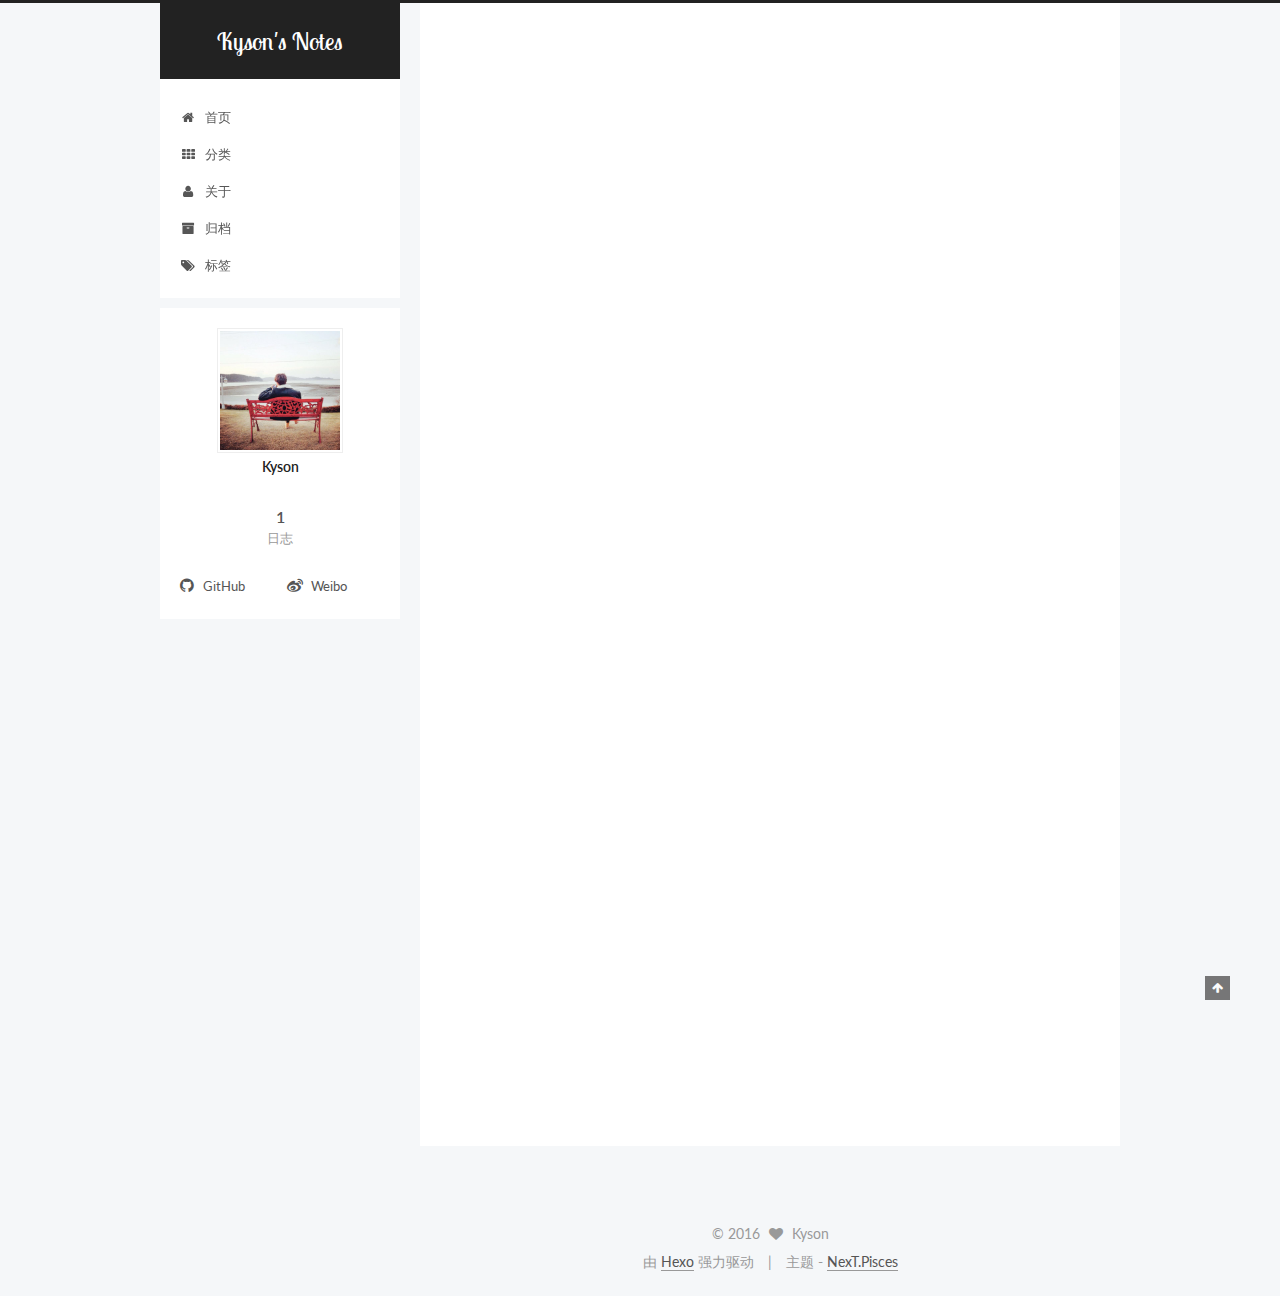
==== index.html @ 15a0c5ab "Site updated: 2016-11-05 19:46:50" ====
<!doctype html>



  


<html class="theme-next pisces use-motion">
<head>
  <meta charset="UTF-8"/>
<meta http-equiv="X-UA-Compatible" content="IE=edge,chrome=1" />
<meta name="viewport" content="width=device-width, initial-scale=1, maximum-scale=1"/>



<meta http-equiv="Cache-Control" content="no-transform" />
<meta http-equiv="Cache-Control" content="no-siteapp" />












  
  
  <link href="/lib/fancybox/source/jquery.fancybox.css?v=2.1.5" rel="stylesheet" type="text/css" />




  
  
  
  

  
    
    
  

  

  

  
    
      
    

    
  

  
    
      
    

    
  

  
    
    
    <link href="//fonts.googleapis.com/css?family=Lato:300,300italic,400,400italic,700,700italic|Lobster Two:300,300italic,400,400italic,700,700italic|PT Mono:300,300italic,400,400italic,700,700italic&subset=latin,latin-ext" rel="stylesheet" type="text/css">
  






<link href="/lib/font-awesome/css/font-awesome.min.css?v=4.4.0" rel="stylesheet" type="text/css" />

<link href="/css/main.css?v=5.0.2" rel="stylesheet" type="text/css" />


  <meta name="keywords" content="Hexo, NexT" />








  <link rel="shortcut icon" type="image/x-icon" href="/favicon.ico?v=5.0.2" />






<meta property="og:type" content="website">
<meta property="og:title" content="Kyson's Notes">
<meta property="og:url" content="http://yoursite.com/index.html">
<meta property="og:site_name" content="Kyson's Notes">
<meta name="twitter:card" content="summary">
<meta name="twitter:title" content="Kyson's Notes">



<script type="text/javascript" id="hexo.configuration">
  var NexT = window.NexT || {};
  var CONFIG = {
    scheme: 'Pisces',
    sidebar: {"position":"left","display":"post"},
    fancybox: true,
    motion: true,
    duoshuo: {
      userId: '0',
      author: '博主'
    }
  };
</script>




  <link rel="canonical" href="http://yoursite.com/"/>


  <title> Kyson's Notes </title>
</head>

<body itemscope itemtype="//schema.org/WebPage" lang="zh-Hans">

  










  
  
    
  

  <div class="container one-collumn sidebar-position-left 
   page-home 
 ">
    <div class="headband"></div>

    <header id="header" class="header" itemscope itemtype="//schema.org/WPHeader">
      <div class="header-inner"><div class="site-meta ">
  

  <div class="custom-logo-site-title">
    <a href="/"  class="brand" rel="start">
      <span class="logo-line-before"><i></i></span>
      <span class="site-title">Kyson's Notes</span>
      <span class="logo-line-after"><i></i></span>
    </a>
  </div>
  <p class="site-subtitle"></p>
</div>

<div class="site-nav-toggle">
  <button>
    <span class="btn-bar"></span>
    <span class="btn-bar"></span>
    <span class="btn-bar"></span>
  </button>
</div>

<nav class="site-nav">
  

  
    <ul id="menu" class="menu">
      
        
        <li class="menu-item menu-item-home">
          <a href="/" rel="section">
            
              <i class="menu-item-icon fa fa-fw fa-home"></i> <br />
            
            首页
          </a>
        </li>
      
        
        <li class="menu-item menu-item-categories">
          <a href="/categories" rel="section">
            
              <i class="menu-item-icon fa fa-fw fa-th"></i> <br />
            
            分类
          </a>
        </li>
      
        
        <li class="menu-item menu-item-about">
          <a href="http://aboutkwj.tk/" rel="section">
            
              <i class="menu-item-icon fa fa-fw fa-user"></i> <br />
            
            关于
          </a>
        </li>
      
        
        <li class="menu-item menu-item-archives">
          <a href="/archives" rel="section">
            
              <i class="menu-item-icon fa fa-fw fa-archive"></i> <br />
            
            归档
          </a>
        </li>
      
        
        <li class="menu-item menu-item-tags">
          <a href="/tags" rel="section">
            
              <i class="menu-item-icon fa fa-fw fa-tags"></i> <br />
            
            标签
          </a>
        </li>
      

      
    </ul>
  

  
</nav>

 </div>
    </header>

    <main id="main" class="main">
      <div class="main-inner">
        <div class="content-wrap">
          <div id="content" class="content">
            
  <section id="posts" class="posts-expand">
    
      

  
  

  
  
  

  <article class="post post-type-normal " itemscope itemtype="//schema.org/Article">

    
      <header class="post-header">

        
        
          <h1 class="post-title" itemprop="name headline">
            
            
              
                
                <a class="post-title-link" href="/2016/11/04/hello-world/" itemprop="url">
                  Hello World
                </a>
              
            
          </h1>
        

        <div class="post-meta">
          <span class="post-time">
            <span class="post-meta-item-icon">
              <i class="fa fa-calendar-o"></i>
            </span>
            <span class="post-meta-item-text">发表于</span>
            <time itemprop="dateCreated" datetime="2016-11-04T23:10:39+08:00" content="2016-11-04">
              2016-11-04
            </time>
          </span>

          

          
            
          

          

          
          

          
        </div>
      </header>
    


    <div class="post-body" itemprop="articleBody">

      
      

      
        
          
            <p>Welcome to <a href="https://hexo.io/" target="_blank" rel="external">Hexo</a>! This is your very first post. Check <a href="https://hexo.io/docs/" target="_blank" rel="external">documentation</a> for more info. If you get any problems when using Hexo, you can find the answer in <a href="https://hexo.io/docs/troubleshooting.html" target="_blank" rel="external">troubleshooting</a> or you can ask me on <a href="https://github.com/hexojs/hexo/issues" target="_blank" rel="external">GitHub</a>.</p>
<h2 id="Quick-Start"><a href="#Quick-Start" class="headerlink" title="Quick Start"></a>Quick Start</h2><h3 id="Create-a-new-post"><a href="#Create-a-new-post" class="headerlink" title="Create a new post"></a>Create a new post</h3><figure class="highlight bash"><table><tr><td class="gutter"><pre><div class="line">1</div></pre></td><td class="code"><pre><div class="line">$ hexo new <span class="string">"My New Post"</span></div></pre></td></tr></table></figure>
<p>More info: <a href="https://hexo.io/docs/writing.html" target="_blank" rel="external">Writing</a></p>
<h3 id="Run-server"><a href="#Run-server" class="headerlink" title="Run server"></a>Run server</h3><figure class="highlight bash"><table><tr><td class="gutter"><pre><div class="line">1</div></pre></td><td class="code"><pre><div class="line">$ hexo server</div></pre></td></tr></table></figure>
<p>More info: <a href="https://hexo.io/docs/server.html" target="_blank" rel="external">Server</a></p>
<h3 id="Generate-static-files"><a href="#Generate-static-files" class="headerlink" title="Generate static files"></a>Generate static files</h3><figure class="highlight bash"><table><tr><td class="gutter"><pre><div class="line">1</div></pre></td><td class="code"><pre><div class="line">$ hexo generate</div></pre></td></tr></table></figure>
<p>More info: <a href="https://hexo.io/docs/generating.html" target="_blank" rel="external">Generating</a></p>
<h3 id="Deploy-to-remote-sites"><a href="#Deploy-to-remote-sites" class="headerlink" title="Deploy to remote sites"></a>Deploy to remote sites</h3><figure class="highlight bash"><table><tr><td class="gutter"><pre><div class="line">1</div></pre></td><td class="code"><pre><div class="line">$ hexo deploy</div></pre></td></tr></table></figure>
<p>More info: <a href="https://hexo.io/docs/deployment.html" target="_blank" rel="external">Deployment</a></p>

          
        
      
    </div>

    <div>
      
    </div>

    <div>
      
    </div>

    <footer class="post-footer">
      

      

      
      
        <div class="post-eof"></div>
      
    </footer>
  </article>


    
  </section>

  


          </div>
          


          

        </div>
        
          
  
  <div class="sidebar-toggle">
    <div class="sidebar-toggle-line-wrap">
      <span class="sidebar-toggle-line sidebar-toggle-line-first"></span>
      <span class="sidebar-toggle-line sidebar-toggle-line-middle"></span>
      <span class="sidebar-toggle-line sidebar-toggle-line-last"></span>
    </div>
  </div>

  <aside id="sidebar" class="sidebar">
    <div class="sidebar-inner">

      

      

      <section class="site-overview sidebar-panel  sidebar-panel-active ">
        <div class="site-author motion-element" itemprop="author" itemscope itemtype="//schema.org/Person">
          <img class="site-author-image" itemprop="image"
               src="/images/avatar.png"
               alt="Kyson" />
          <p class="site-author-name" itemprop="name">Kyson</p>
          <p class="site-description motion-element" itemprop="description"></p>
        </div>
        <nav class="site-state motion-element">
          <div class="site-state-item site-state-posts">
            <a href="/archives">
              <span class="site-state-item-count">1</span>
              <span class="site-state-item-name">日志</span>
            </a>
          </div>

          

          

        </nav>

        

        <div class="links-of-author motion-element">
          
            
              <span class="links-of-author-item">
                <a href="https://github.com/kwj1399" target="_blank" title="GitHub">
                  
                    <i class="fa fa-fw fa-github"></i>
                  
                  GitHub
                </a>
              </span>
            
              <span class="links-of-author-item">
                <a href="http://weibo.com/112371314/" target="_blank" title="Weibo">
                  
                    <i class="fa fa-fw fa-weibo"></i>
                  
                  Weibo
                </a>
              </span>
            
          
        </div>

        
        

        
        

      </section>

      

    </div>
  </aside>


        
      </div>
    </main>

    <footer id="footer" class="footer">
      <div class="footer-inner">
        <div class="copyright" >
  
  &copy; 
  <span itemprop="copyrightYear">2016</span>
  <span class="with-love">
    <i class="fa fa-heart"></i>
  </span>
  <span class="author" itemprop="copyrightHolder">Kyson</span>
</div>

<div class="powered-by">
  由 <a class="theme-link" href="https://hexo.io">Hexo</a> 强力驱动
</div>

<div class="theme-info">
  主题 -
  <a class="theme-link" href="https://github.com/iissnan/hexo-theme-next">
    NexT.Pisces
  </a>
</div>

        

        
      </div>
    </footer>

    <div class="back-to-top">
      <i class="fa fa-arrow-up"></i>
    </div>
  </div>

  

<script type="text/javascript">
  if (Object.prototype.toString.call(window.Promise) !== '[object Function]') {
    window.Promise = null;
  }
</script>









  



  
  <script type="text/javascript" src="/lib/jquery/index.js?v=2.1.3"></script>

  
  <script type="text/javascript" src="/lib/fastclick/lib/fastclick.min.js?v=1.0.6"></script>

  
  <script type="text/javascript" src="/lib/jquery_lazyload/jquery.lazyload.js?v=1.9.7"></script>

  
  <script type="text/javascript" src="/lib/velocity/velocity.min.js?v=1.2.1"></script>

  
  <script type="text/javascript" src="/lib/velocity/velocity.ui.min.js?v=1.2.1"></script>

  
  <script type="text/javascript" src="/lib/fancybox/source/jquery.fancybox.pack.js?v=2.1.5"></script>


  


  <script type="text/javascript" src="/js/src/utils.js?v=5.0.2"></script>

  <script type="text/javascript" src="/js/src/motion.js?v=5.0.2"></script>



  
  


  <script type="text/javascript" src="/js/src/affix.js?v=5.0.2"></script>

  <script type="text/javascript" src="/js/src/schemes/pisces.js?v=5.0.2"></script>



  

  


  <script type="text/javascript" src="/js/src/bootstrap.js?v=5.0.2"></script>



  



  




  
  

  

  

  

  


</body>
</html>
---- css/main.css ----
/* normalize.css v3.0.2 | MIT License | git.io/normalize */
html {
  font-family: sans-serif; /* 1 */
  -ms-text-size-adjust: 100%; /* 2 */
  -webkit-text-size-adjust: 100%; /* 2 */
}
body {
  margin: 0;
}
article,
aside,
details,
figcaption,
figure,
footer,
header,
hgroup,
main,
menu,
nav,
section,
summary {
  display: block;
}
audio,
canvas,
progress,
video {
  display: inline-block; /* 1 */
  vertical-align: baseline; /* 2 */
}
audio:not([controls]) {
  display: none;
  height: 0;
}
[hidden],
template {
  display: none;
}
a {
  background-color: transparent;
}
a:active,
a:hover {
  outline: 0;
}
abbr[title] {
  border-bottom: 1px dotted;
}
b,
strong {
  font-weight: bold;
}
dfn {
  font-style: italic;
}
h1 {
  font-size: 2em;
  margin: 0.67em 0;
}
mark {
  background: #ff0;
  color: #000;
}
small {
  font-size: 80%;
}
sub,
sup {
  font-size: 75%;
  line-height: 0;
  position: relative;
  vertical-align: baseline;
}
sup {
  top: -0.5em;
}
sub {
  bottom: -0.25em;
}
img {
  border: 0;
}
svg:not(:root) {
  overflow: hidden;
}
figure {
  margin: 1em 40px;
}
hr {
  -moz-box-sizing: content-box;
  box-sizing: content-box;
  height: 0;
}
pre {
  overflow: auto;
}
code,
kbd,
pre,
samp {
  font-family: monospace, monospace;
  font-size: 1em;
}
button,
input,
optgroup,
select,
textarea {
  color: inherit; /* 1 */
  font: inherit; /* 2 */
  margin: 0; /* 3 */
}
button {
  overflow: visible;
}
button,
select {
  text-transform: none;
}
button,
html input[type="button"],
input[type="reset"],
input[type="submit"] {
  -webkit-appearance: button; /* 2 */
  cursor: pointer; /* 3 */
}
button[disabled],
html input[disabled] {
  cursor: default;
}
button::-moz-focus-inner,
input::-moz-focus-inner {
  border: 0;
  padding: 0;
}
input {
  line-height: normal;
}
input[type="checkbox"],
input[type="radio"] {
  box-sizing: border-box; /* 1 */
  padding: 0; /* 2 */
}
input[type="number"]::-webkit-inner-spin-button,
input[type="number"]::-webkit-outer-spin-button {
  height: auto;
}
input[type="search"] {
  -webkit-appearance: textfield; /* 1 */
  -moz-box-sizing: content-box;
  -webkit-box-sizing: content-box; /* 2 */
  box-sizing: content-box;
}
input[type="search"]::-webkit-search-cancel-button,
input[type="search"]::-webkit-search-decoration {
  -webkit-appearance: none;
}
fieldset {
  border: 1px solid #c0c0c0;
  margin: 0 2px;
  padding: 0.35em 0.625em 0.75em;
}
legend {
  border: 0; /* 1 */
  padding: 0; /* 2 */
}
textarea {
  overflow: auto;
}
optgroup {
  font-weight: bold;
}
table {
  border-collapse: collapse;
  border-spacing: 0;
}
td,
th {
  padding: 0;
}
::selection {
  background: #262a30;
  color: #fff;
}
body {
  position: relative;
  font-family: 'Lato', "PingFang SC", "Microsoft YaHei", sans-serif;
  font-size: 14px;
  line-height: 2;
  color: #555;
  background: #fff;
}
@media (max-width: 767px) {
  body {
    padding-right: 0 !important;
  }
}
@media (min-width: 768px) and (max-width: 991px) {
  body {
    padding-right: 0 !important;
  }
}
@media (min-width: 1600px) {
  body {
    font-size: 16px;
  }
}
h1,
h2,
h3,
h4,
h5,
h6 {
  margin: 0;
  padding: 0;
  font-weight: bold;
  line-height: 1.5;
  font-family: 'Lato', "PingFang SC", "Microsoft YaHei", sans-serif;
}
h2,
h3,
h4,
h5,
h6 {
  margin: 20px 0 15px;
}
h1 {
  font-size: 22px;
}
@media (max-width: 767px) {
  h1 {
    font-size: 18px;
  }
}
h2 {
  font-size: 20px;
}
@media (max-width: 767px) {
  h2 {
    font-size: 16px;
  }
}
h3 {
  font-size: 18px;
}
@media (max-width: 767px) {
  h3 {
    font-size: 14px;
  }
}
h4 {
  font-size: 16px;
}
@media (max-width: 767px) {
  h4 {
    font-size: 12px;
  }
}
h5 {
  font-size: 14px;
}
@media (max-width: 767px) {
  h5 {
    font-size: 10px;
  }
}
h6 {
  font-size: 12px;
}
@media (max-width: 767px) {
  h6 {
    font-size: 8px;
  }
}
p {
  margin: 0 0 25px 0;
}
a {
  color: #555;
  text-decoration: none;
  border-bottom: 1px solid #999;
  word-wrap: break-word;
}
a:hover {
  color: #222;
  border-bottom-color: #222;
}
ul {
  list-style: none;
}
blockquote {
  margin: 0;
  padding: 0;
}
img {
  display: block;
  margin: auto;
  max-width: 100%;
  height: auto;
}
hr {
  margin: 40px 0;
  height: 3px;
  border: none;
  background-color: #ddd;
  background-image: repeating-linear-gradient(-45deg, #fff, #fff 4px, transparent 4px, transparent 8px);
}
blockquote {
  padding: 0 15px;
  color: #666;
  border-left: 4px solid #ddd;
}
blockquote cite::before {
  content: "-";
  padding: 0 5px;
}
dt {
  font-weight: 700;
}
dd {
  margin: 0;
  padding: 0;
}
.text-left {
  text-align: left;
}
.text-center {
  text-align: center;
}
.text-right {
  text-align: right;
}
.text-justify {
  text-align: justify;
}
.text-nowrap {
  white-space: nowrap;
}
.text-lowercase {
  text-transform: lowercase;
}
.text-uppercase {
  text-transform: uppercase;
}
.text-capitalize {
  text-transform: capitalize;
}
.center-block {
  display: block;
  margin-left: auto;
  margin-right: auto;
}
.clearfix:before,
.clearfix:after {
  content: " ";
  display: table;
}
.clearfix:after {
  clear: both;
}
.pullquote {
  width: 45%;
}
.pullquote.left {
  float: left;
  margin-left: 5px;
  margin-right: 10px;
}
.pullquote.right {
  float: right;
  margin-left: 10px;
  margin-right: 5px;
}
.affix.affix.affix {
  position: fixed;
}
.translation {
  margin-top: -20px;
  font-size: 14px;
  color: #999;
}
.scrollbar-measure {
  width: 100px;
  height: 100px;
  overflow: scroll;
  position: absolute;
  top: -9999px;
}
.use-motion .motion-element {
  opacity: 0;
}
#local-search-input {
  padding: 3px;
  border: none;
  text-indent: 14px;
  border-radius: 0;
  width: 140px;
  outline: none;
  border-bottom: 1px solid #999;
  background: inherit;
  opacity: 0.5;
}
#local-search-input:focus {
  opacity: 1;
}
.search-icon {
  position: absolute;
  top: 9px;
}
table {
  margin: 20px 0;
  width: 100%;
  border-collapse: collapse;
  border-spacing: 0;
  border: 1px solid #ddd;
  font-size: 14px;
  table-layout: fixed;
  word-wrap: break-all;
}
table>tbody>tr:nth-of-type(odd) {
  background-color: #f9f9f9;
}
table>tbody>tr:hover {
  background-color: #f5f5f5;
}
caption,
th,
td {
  padding: 8px;
  text-align: left;
  vertical-align: middle;
  font-weight: normal;
}
th,
td {
  border-bottom: 3px solid #ddd;
  border-right: 1px solid #eee;
}
th {
  padding-bottom: 10px;
  font-weight: 700;
}
td {
  border-bottom-width: 1px;
}
html,
body {
  height: 100%;
}
.container {
  position: relative;
  min-height: 100%;
}
.header-inner {
  margin: 0 auto;
  padding: 100px 0 70px;
  width: 700px;
}
@media (min-width: 1600px) {
  .container .header-inner {
    width: 900px;
  }
}
.main {
  padding-bottom: 150px;
}
.main-inner {
  margin: 0 auto;
  width: 700px;
}
@media (min-width: 1600px) {
  .container .main-inner {
    width: 900px;
  }
}
.footer {
  position: absolute;
  left: 0;
  bottom: 0;
  width: 100%;
  min-height: 50px;
}
.footer-inner {
  box-sizing: border-box;
  margin: 20px auto;
  width: 700px;
}
@media (min-width: 1600px) {
  .container .footer-inner {
    width: 900px;
  }
}
pre,
.highlight {
  overflow: auto;
  margin: 20px 0;
  padding: 15px;
  font-size: 13px;
  color: #c5c8c6;
  background: #1d1f21;
  line-height: 1.6;
}
pre,
code {
  font-family: 'PT Mono', consolas, Menlo, "PingFang SC", "Microsoft YaHei", monospace;
}
code {
  padding: 2px 4px;
  word-wrap: break-all;
  color: #c5c8c6;
  background: #1d1f21;
  border-radius: 3px;
  font-size: 13px;
}
pre code {
  padding: 0;
  color: #c5c8c6;
  background: none;
  text-shadow: none;
}
.highlight pre {
  border: none;
  margin: 0;
  padding: 1px;
}
.highlight table {
  margin: 0;
  width: auto;
  border: none;
}
.highlight td {
  border: none;
  padding: 0;
}
.highlight figcaption {
  font-size: 1em;
  color: #c5c8c6;
  line-height: 1em;
  margin-bottom: 1em;
}
.highlight figcaption:before,
.highlight figcaption:after {
  content: " ";
  display: table;
}
.highlight figcaption:after {
  clear: both;
}
.highlight figcaption a {
  float: right;
  color: #c5c8c6;
}
.highlight figcaption a:hover {
  border-bottom-color: #c5c8c6;
}
.highlight .gutter pre {
  color: #666;
  text-align: right;
  padding-right: 20px;
}
.highlight .line {
  height: 20px;
}
.gutter {
  -webkit-user-select: none;
  -moz-user-select: none;
  -ms-user-select: none;
  user-select: none;
}
.gist table {
  width: auto;
}
.gist table td {
  border: none;
}
pre .deletion {
  background: #008000;
}
pre .addition {
  background: #800000;
}
pre .meta {
  color: #b294bb;
}
pre .comment {
  color: #969896;
}
pre .variable,
pre .attribute,
pre .tag,
pre .regexp,
pre .ruby .constant,
pre .xml .tag .title,
pre .xml .pi,
pre .xml .doctype,
pre .html .doctype,
pre .css .id,
pre .css .class,
pre .css .pseudo {
  color: #c66;
}
pre .number,
pre .preprocessor,
pre .built_in,
pre .literal,
pre .params,
pre .constant,
pre .command {
  color: #de935f;
}
pre .ruby .class .title,
pre .css .rules .attribute,
pre .string,
pre .value,
pre .inheritance,
pre .header,
pre .ruby .symbol,
pre .xml .cdata,
pre .special,
pre .number,
pre .formula {
  color: #b5bd68;
}
pre .title,
pre .css .hexcolor {
  color: #8abeb7;
}
pre .function,
pre .python .decorator,
pre .python .title,
pre .ruby .function .title,
pre .ruby .title .keyword,
pre .perl .sub,
pre .javascript .title,
pre .coffeescript .title {
  color: #81a2be;
}
pre .keyword,
pre .javascript .function {
  color: #b294bb;
}
.full-image.full-image.full-image {
  border: none;
  max-width: 100%;
  width: auto;
  margin: 20px auto;
}
@media (min-width: 992px) {
  .full-image.full-image.full-image {
    max-width: none;
    width: 126%;
    margin: 0 -13%;
  }
}
.blockquote-center,
.page-home .post-type-quote blockquote,
.page-post-detail .post-type-quote blockquote {
  position: relative;
  margin: 40px 0;
  padding: 0;
  border-left: none;
  text-align: center;
}
.blockquote-center::before,
.page-home .post-type-quote blockquote::before,
.page-post-detail .post-type-quote blockquote::before,
.blockquote-center::after,
.page-home .post-type-quote blockquote::after,
.page-post-detail .post-type-quote blockquote::after {
  position: absolute;
  content: ' ';
  display: block;
  width: 100%;
  height: 24px;
  opacity: 0.2;
  background-repeat: no-repeat;
  background-position: 0 -6px;
  background-size: 22px 22px;
}
.blockquote-center::before,
.page-home .post-type-quote blockquote::before,
.page-post-detail .post-type-quote blockquote::before {
  top: -20px;
  background-image: url("../images/quote-l.svg");
  border-top: 1px solid #ccc;
}
.blockquote-center::after,
.page-home .post-type-quote blockquote::after,
.page-post-detail .post-type-quote blockquote::after {
  bottom: -20px;
  background-image: url("../images/quote-r.svg");
  border-bottom: 1px solid #ccc;
  background-position: 100% 8px;
}
.blockquote-center p,
.page-home .post-type-quote blockquote p,
.page-post-detail .post-type-quote blockquote p,
.blockquote-center div,
.page-home .post-type-quote blockquote div,
.page-post-detail .post-type-quote blockquote div {
  text-align: center;
}
.post .post-body .group-picture img {
  box-sizing: border-box;
  padding: 0 3px;
  border: none;
}
.post .group-picture-row {
  overflow: hidden;
  margin-top: 6px;
}
.post .group-picture-row:first-child {
  margin-top: 0;
}
.post .group-picture-column {
  float: left;
}
.page-post-detail .post-body .group-picture-column {
  float: none;
  margin-top: 10px;
  width: auto !important;
}
.page-post-detail .post-body .group-picture-column img {
  margin: 0 auto;
}
.page-archive .group-picture-container {
  overflow: hidden;
}
.page-archive .group-picture-row {
  float: left;
}
.page-archive .group-picture-row:first-child {
  margin-top: 6px;
}
.page-archive .group-picture-column {
  max-width: 150px;
  max-height: 150px;
}
.btn {
  display: inline-block;
  padding: 0 20px;
  font-size: 14px;
  color: #fff;
  background: #222;
  border: 2px solid #555;
  text-decoration: none;
  border-radius: 0;
  transition-property: background-color;
  transition-duration: 0.2s;
  transition-timing-function: ease-in-out;
  transition-delay: 0s;
}
.btn:hover,
.post-more-link .btn:hover {
  border-color: #222;
  color: #fff;
  background: #222;
}
.btn-bar {
  display: block;
  width: 22px;
  height: 2px;
  background: #555;
  border-radius: 1px;
}
.btn-bar+.btn-bar {
  margin-top: 4px;
}
.pagination {
  margin: 120px 0 40px;
  text-align: center;
  border-top: 1px solid #eee;
}
.page-number-basic,
.pagination .prev,
.pagination .next,
.pagination .page-number,
.pagination .space {
  display: inline-block;
  position: relative;
  top: -1px;
  margin: 0 10px;
  padding: 0 10px;
  line-height: 30px;
}
@media (max-width: 767px) {
  .page-number-basic,
  .pagination .prev,
  .pagination .next,
  .pagination .page-number,
  .pagination .space {
    margin: 0 5px;
  }
}
.pagination .prev,
.pagination .next,
.pagination .page-number {
  border-bottom: 0;
  border-top: 1px solid #eee;
  transition-property: border-color;
  transition-duration: 0.2s;
  transition-timing-function: ease-in-out;
  transition-delay: 0s;
}
.pagination .prev:hover,
.pagination .next:hover,
.pagination .page-number:hover {
  border-top-color: #222;
}
.pagination .space {
  padding: 0;
  margin: 0;
}
.pagination .prev {
  margin-left: 0;
}
.pagination .next {
  margin-right: 0;
}
.pagination .page-number.current {
  color: #fff;
  background: #ccc;
  border-top-color: #ccc;
}
@media (max-width: 767px) {
  .pagination {
    border-top: none;
  }
  .pagination .prev,
  .pagination .next,
  .pagination .page-number {
    margin-bottom: 10px;
    border-top: 0;
    border-bottom: 1px solid #eee;
  }
  .pagination .prev:hover,
  .pagination .next:hover,
  .pagination .page-number:hover {
    border-bottom-color: #222;
  }
}
.comments {
  margin: 60px 20px 0;
}
.tag-cloud {
  text-align: center;
}
.tag-cloud a {
  display: inline-block;
  margin: 10px;
}
.back-to-top {
  box-sizing: border-box;
  position: fixed;
  bottom: -100px;
  right: 50px;
  z-index: 1050;
  padding: 0 6px;
  width: 25px;
  background: #222;
  font-size: 12px;
  opacity: 0.6;
  color: #fff;
  cursor: pointer;
  text-align: center;
  -webkit-transform: translateZ(0);
  transition-property: bottom;
  transition-duration: 0.2s;
  transition-timing-function: ease-in-out;
  transition-delay: 0s;
}
@media (max-width: 767px) {
  .back-to-top {
    display: none;
  }
}
@media (min-width: 768px) and (max-width: 991px) {
  .back-to-top {
    display: none;
  }
}
.back-to-top.back-to-top-on {
  bottom: 40px;
}
.header {
  background: #fff;
}
.header-inner {
  position: relative;
}
.headband {
  height: 3px;
  background: #222;
}
.site-meta {
  margin: 0;
  text-align: center;
}
@media (max-width: 767px) {
  .site-meta {
    text-align: center;
  }
}
.brand {
  position: relative;
  display: inline-block;
  padding: 0 40px;
  color: #fff;
  background: #222;
  border-bottom: none;
}
.brand:hover {
  color: #fff;
}
.logo {
  display: inline-block;
  margin-right: 5px;
  line-height: 36px;
  vertical-align: top;
}
.site-title {
  display: inline-block;
  vertical-align: top;
  line-height: 36px;
  font-size: 24px;
  font-weight: normal;
  font-family: 'Lobster Two', 'Lato', "PingFang SC", "Microsoft YaHei", sans-serif;
}
.site-subtitle {
  margin-top: 10px;
  font-size: 13px;
  color: #ddd;
}
.use-motion .brand {
  opacity: 0;
}
.use-motion .logo,
.use-motion .site-title,
.use-motion .site-subtitle {
  opacity: 0;
  position: relative;
  top: -10px;
}
.site-nav-toggle {
  display: none;
  position: absolute;
  top: 10px;
  left: 10px;
}
@media (max-width: 767px) {
  .site-nav-toggle {
    display: block;
  }
}
.site-nav-toggle button {
  margin-top: 2px;
  padding: 9px 10px;
  background: transparent;
  border: none;
}
@media (max-width: 767px) {
  .site-nav {
    display: none;
    margin: 0 -10px;
    padding: 0 10px;
    clear: both;
    border-top: 1px solid #ddd;
  }
}
@media (min-width: 768px) and (max-width: 991px) {
  .site-nav {
    display: block !important;
  }
}
@media (min-width: 992px) {
  .site-nav {
    display: block !important;
  }
}
.menu {
  margin-top: 20px;
  padding-left: 0;
  text-align: center;
}
.menu .menu-item {
  display: inline-block;
  margin: 0 10px;
}
@media screen and (max-width: 767px) {
  .menu .menu-item {
    margin-top: 10px;
  }
}
.menu .menu-item a {
  display: block;
  font-size: 13px;
  text-transform: capitalize;
  line-height: inherit;
  border-bottom: 1px solid transparent;
  transition-property: border-color;
  transition-duration: 0.2s;
  transition-timing-function: ease-in-out;
  transition-delay: 0s;
}
.menu .menu-item a:hover,
.menu-item-active a {
  border-bottom-color: #222;
}
.menu .menu-item .fa {
  margin-right: 5px;
}
.use-motion .menu-item {
  opacity: 0;
}
.post-body {
  font-family: 'Lato', "PingFang SC", "Microsoft YaHei", sans-serif;
}
@media (max-width: 767px) {
  .post-body {
    word-break: break-word;
  }
}
.post-body .fancybox img {
  display: block !important;
  margin: 0 auto;
  cursor: pointer;
  cursor: zoom-in;
  cursor: -webkit-zoom-in;
}
.post-body .image-caption,
.post-body .figure .caption {
  margin: 10px auto 15px;
  text-align: center;
  font-size: 14px;
  color: #999;
  font-weight: bold;
  line-height: 1;
}
.post-sticky-flag {
  display: inline-block;
  font-size: 16px;
  -ms-transform: rotate(30deg);
  -webkit-transform: rotate(30deg);
  -moz-transform: rotate(30deg);
  -ms-transform: rotate(30deg);
  -o-transform: rotate(30deg);
  transform: rotate(30deg);
}
.posts-expand {
  padding-top: 40px;
}
@media (max-width: 767px) {
  .posts-expand {
    margin: 0 20px;
  }
  .post-body pre,
  .post-body .highlight {
    padding: 10px;
  }
  .post-body pre .gutter pre,
  .post-body .highlight .gutter pre {
    padding-right: 10px;
  }
}
@media (min-width: 992px) {
  .posts-expand .post-body {
    text-align: justify;
  }
}
.posts-expand .post-body h2,
.posts-expand .post-body h3,
.posts-expand .post-body h4,
.posts-expand .post-body h5,
.posts-expand .post-body h6 {
  padding-top: 10px;
}
.posts-expand .post-body h2 .header-anchor,
.posts-expand .post-body h3 .header-anchor,
.posts-expand .post-body h4 .header-anchor,
.posts-expand .post-body h5 .header-anchor,
.posts-expand .post-body h6 .header-anchor {
  float: right;
  margin-left: 10px;
  color: #ccc;
  border-bottom-style: none;
  visibility: hidden;
}
.posts-expand .post-body h2 .header-anchor:hover,
.posts-expand .post-body h3 .header-anchor:hover,
.posts-expand .post-body h4 .header-anchor:hover,
.posts-expand .post-body h5 .header-anchor:hover,
.posts-expand .post-body h6 .header-anchor:hover {
  color: inherit;
}
.posts-expand .post-body h2:hover .header-anchor,
.posts-expand .post-body h3:hover .header-anchor,
.posts-expand .post-body h4:hover .header-anchor,
.posts-expand .post-body h5:hover .header-anchor,
.posts-expand .post-body h6:hover .header-anchor {
  visibility: visible;
}
.posts-expand .post-body ul li {
  list-style: circle;
}
.posts-expand .post-body img {
  box-sizing: border-box;
  margin: auto;
  padding: 3px;
  border: 1px solid #ddd;
}
.posts-expand .fancybox img {
  margin: 0 auto;
}
@media (max-width: 767px) {
  .posts-collapse {
    margin: 0 20px;
  }
  .posts-collapse .post-title,
  .posts-collapse .post-meta {
    display: block;
    width: auto;
    text-align: left;
  }
}
.posts-collapse {
  position: relative;
  z-index: 1010;
  margin-left: 55px;
}
.posts-collapse::after {
  content: " ";
  position: absolute;
  top: 20px;
  left: 0;
  margin-left: -2px;
  width: 4px;
  height: 100%;
  background: #f5f5f5;
  z-index: -1;
}
@media (max-width: 767px) {
  .posts-collapse {
    margin: 0 20px;
  }
}
.posts-collapse .collection-title {
  position: relative;
  margin: 60px 0;
}
.posts-collapse .collection-title h2 {
  margin-left: 20px;
}
.posts-collapse .collection-title small {
  color: #bbb;
}
.posts-collapse .collection-title::before {
  content: " ";
  position: absolute;
  left: 0;
  top: 50%;
  margin-left: -4px;
  margin-top: -4px;
  width: 8px;
  height: 8px;
  background: #bbb;
  border-radius: 50%;
}
.posts-collapse .post {
  margin: 30px 0;
}
.posts-collapse .post-header {
  position: relative;
  transition-duration: 0.2s;
  transition-timing-function: ease-in-out;
  transition-delay: 0s;
  transition-property: border;
  border-bottom: 1px dashed #ccc;
}
.posts-collapse .post-header::before {
  content: " ";
  position: absolute;
  left: 0;
  top: 12px;
  width: 6px;
  height: 6px;
  margin-left: -4px;
  background: #bbb;
  border-radius: 50%;
  border: 1px solid #fff;
  transition-duration: 0.2s;
  transition-timing-function: ease-in-out;
  transition-delay: 0s;
  transition-property: background;
}
.posts-collapse .post-header:hover {
  border-bottom-color: #666;
}
.posts-collapse .post-header:hover::before {
  background: #222;
}
.posts-collapse .post-meta {
  position: absolute;
  font-size: 12px;
  left: 20px;
  top: 5px;
}
.posts-collapse .post-comments-count {
  display: none;
}
.posts-collapse .post-title {
  margin-left: 60px;
  font-size: 16px;
  font-weight: normal;
  line-height: inherit;
}
.posts-collapse .post-title::after {
  margin-left: 3px;
  opacity: 0.6;
}
.posts-collapse .post-title a {
  color: #666;
  border-bottom: none;
}
.page-home .post-type-quote .post-header,
.page-post-detail .post-type-quote .post-header,
.page-home .post-type-quote .post-tags,
.page-post-detail .post-type-quote .post-tags {
  display: none;
}
.posts-expand .post-title {
  font-size: 26px;
  text-align: center;
  word-break: break-word;
  font-weight: 300;
}
@media (max-width: 767px) {
  .posts-expand .post-title {
    font-size: 22px;
  }
}
.posts-expand .post-title-link {
  display: inline-block;
  position: relative;
  color: #555;
  border-bottom: none;
  line-height: 1.2;
  vertical-align: top;
}
.posts-expand .post-title-link::before {
  content: "";
  position: absolute;
  width: 100%;
  height: 2px;
  bottom: 0;
  left: 0;
  background-color: #000;
  visibility: hidden;
  -webkit-transform: scaleX(0);
  -moz-transform: scaleX(0);
  -ms-transform: scaleX(0);
  -o-transform: scaleX(0);
  transform: scaleX(0);
  transition-duration: 0.2s;
  transition-timing-function: ease-in-out;
  transition-delay: 0s;
}
.posts-expand .post-title-link:hover::before {
  visibility: visible;
  -webkit-transform: scaleX(1);
  -moz-transform: scaleX(1);
  -ms-transform: scaleX(1);
  -o-transform: scaleX(1);
  transform: scaleX(1);
}
.posts-expand .post-title-link .fa {
  font-size: 16px;
}
.posts-expand .post-meta {
  margin: 3px 0 60px 0;
  color: #999;
  font-family: 'Lato', "PingFang SC", "Microsoft YaHei", sans-serif;
  font-size: 12px;
  text-align: center;
}
.posts-expand .post-meta .post-category-list {
  display: inline-block;
  margin: 0;
  padding: 3px;
}
.posts-expand .post-meta .post-category-list-link {
  color: #999;
}
.post-meta-item-icon {
  display: none;
  margin-right: 3px;
}
@media (min-width: 768px) and (max-width: 991px) {
  .post-meta-item-icon {
    display: inline-block;
  }
}
@media (max-width: 767px) {
  .post-meta-item-icon {
    display: inline-block;
  }
}
@media (min-width: 768px) and (max-width: 991px) {
  .post-meta-item-text {
    display: none;
  }
}
@media (max-width: 767px) {
  .post-meta-item-text {
    display: none;
  }
}
@media (max-width: 767px) {
  .posts-expand .post-comments-count {
    display: none;
  }
}
.post-more-link {
  margin-top: 50px;
}
.post-more-link .btn {
  color: #555;
  font-size: 14px;
  background: #fff;
  border-radius: 2px;
  line-height: 2;
}
.posts-expand .post-tags {
  margin-top: 40px;
  text-align: center;
}
.posts-expand .post-tags a {
  display: inline-block;
  margin-right: 10px;
  font-size: 13px;
}
.post-nav {
  overflow: hidden;
  margin-top: 60px;
  padding: 10px;
  white-space: nowrap;
  border-top: 1px solid #eee;
}
.post-nav-item {
  display: inline-block;
  width: 50%;
  white-space: normal;
}
.post-nav-item a {
  position: relative;
  display: inline-block;
  line-height: 25px;
  font-size: 14px;
  color: #555;
  border-bottom: none;
}
.post-nav-item a:hover {
  color: #222;
  border-bottom: none;
}
.post-nav-item a:active {
  top: 2px;
}
.post-nav-item a i {
  font-size: 12px;
}
.post-nav-prev {
  text-align: right;
}
.posts-expand .post-eof {
  display: block;
  margin: 80px auto 60px;
  width: 8%;
  height: 1px;
  background: #ccc;
  text-align: center;
}
.post:last-child .post-eof.post-eof.post-eof {
  display: none;
}
.post-gallery {
  display: table;
  table-layout: fixed;
  width: 100%;
  border-collapse: separate;
}
.post-gallery-row {
  display: table-row;
}
.post-gallery .post-gallery-img {
  display: table-cell;
  text-align: center;
  vertical-align: middle;
  border: none;
}
.post-gallery .post-gallery-img img {
  max-width: 100%;
  max-height: 100%;
  border: none;
}
.fancybox-close,
.fancybox-close:hover {
  border: none;
}
#rewardButton {
  cursor: pointer;
  border: 0;
  outline: 0;
  border-radius: 100%;
  padding: 0;
  margin: 0;
  letter-spacing: normal;
  text-transform: none;
  text-indent: 0px;
  text-shadow: none;
}
#rewardButton span {
  display: inline-block;
  width: 80px;
  height: 35px;
  border-radius: 5px;
  color: #fff;
  font-weight: 400;
  font-style: normal;
  font-variant: normal;
  font-stretch: normal;
  font-size: 18px;
  font-family: "Microsoft Yahei";
  background: #f44336;
}
#rewardButton span:hover {
  background: #f7877f;
}
#QR {
  padding-top: 20px;
}
#QR a {
  border: 0;
}
#QR img {
  width: 180px;
  max-width: 100%;
  display: inline-block;
  margin: 0.8em 2em 0 2em;
}
#wechat:hover p {
  animation: roll 0.1s infinite linear;
  -webkit-animation: roll 0.1s infinite linear;
  -moz-animation: roll 0.1s infinite linear;
}
#alipay:hover p {
  animation: roll 0.1s infinite linear;
  -webkit-animation: roll 0.1s infinite linear;
  -moz-animation: roll 0.1s infinite linear;
}
@-moz-keyframes roll {
  from {
    -webkit-transform: rotateZ(30deg);
    -moz-transform: rotateZ(30deg);
    -ms-transform: rotateZ(30deg);
    -o-transform: rotateZ(30deg);
    transform: rotateZ(30deg);
  }
  to {
    -webkit-transform: rotateZ(-30deg);
    -moz-transform: rotateZ(-30deg);
    -ms-transform: rotateZ(-30deg);
    -o-transform: rotateZ(-30deg);
    transform: rotateZ(-30deg);
  }
}
@-webkit-keyframes roll {
  from {
    -webkit-transform: rotateZ(30deg);
    -moz-transform: rotateZ(30deg);
    -ms-transform: rotateZ(30deg);
    -o-transform: rotateZ(30deg);
    transform: rotateZ(30deg);
  }
  to {
    -webkit-transform: rotateZ(-30deg);
    -moz-transform: rotateZ(-30deg);
    -ms-transform: rotateZ(-30deg);
    -o-transform: rotateZ(-30deg);
    transform: rotateZ(-30deg);
  }
}
@-o-keyframes roll {
  from {
    -webkit-transform: rotateZ(30deg);
    -moz-transform: rotateZ(30deg);
    -ms-transform: rotateZ(30deg);
    -o-transform: rotateZ(30deg);
    transform: rotateZ(30deg);
  }
  to {
    -webkit-transform: rotateZ(-30deg);
    -moz-transform: rotateZ(-30deg);
    -ms-transform: rotateZ(-30deg);
    -o-transform: rotateZ(-30deg);
    transform: rotateZ(-30deg);
  }
}
@keyframes roll {
  from {
    -webkit-transform: rotateZ(30deg);
    -moz-transform: rotateZ(30deg);
    -ms-transform: rotateZ(30deg);
    -o-transform: rotateZ(30deg);
    transform: rotateZ(30deg);
  }
  to {
    -webkit-transform: rotateZ(-30deg);
    -moz-transform: rotateZ(-30deg);
    -ms-transform: rotateZ(-30deg);
    -o-transform: rotateZ(-30deg);
    transform: rotateZ(-30deg);
  }
}
.sidebar {
  position: fixed;
  right: 0;
  top: 0;
  bottom: 0;
  width: 0;
  z-index: 1040;
  box-shadow: inset 0 2px 6px #000;
  background: #222;
  -webkit-transform: translateZ(0);
}
.sidebar a {
  color: #999;
  border-bottom-color: #555;
}
.sidebar a:hover {
  color: #eee;
}
@media (min-width: 768px) and (max-width: 991px) {
  .sidebar {
    display: none !important;
  }
}
@media (max-width: 767px) {
  .sidebar {
    display: none !important;
  }
}
.sidebar-inner {
  position: relative;
  padding: 20px 10px;
  color: #999;
  text-align: center;
}
.sidebar-toggle {
  position: fixed;
  right: 50px;
  bottom: 45px;
  width: 15px;
  height: 15px;
  padding: 5px;
  background: #222;
  line-height: 0;
  z-index: 1050;
  cursor: pointer;
  -webkit-transform: translateZ(0);
}
@media (min-width: 768px) and (max-width: 991px) {
  .sidebar-toggle {
    display: none;
  }
}
@media (max-width: 767px) {
  .sidebar-toggle {
    display: none;
  }
}
.sidebar-toggle-line {
  position: relative;
  display: inline-block;
  vertical-align: top;
  height: 2px;
  width: 100%;
  background: #fff;
  margin-top: 3px;
}
.sidebar-toggle-line:first-child {
  margin-top: 0;
}
.site-author-image {
  display: block;
  margin: 0 auto;
  padding: 2px;
  max-width: 120px;
  height: auto;
  border: 1px solid #eee;
}
.site-author-name {
  margin: 0;
  text-align: center;
  color: #222;
  font-weight: 600;
}
.site-description {
  margin-top: 0;
  text-align: center;
  font-size: 13px;
  color: #999;
}
.site-state {
  overflow: hidden;
  line-height: 1.4;
  white-space: nowrap;
  text-align: center;
}
.site-state-item {
  display: inline-block;
  padding: 0 15px;
  border-left: 1px solid #eee;
}
.site-state-item:first-child {
  border-left: none;
}
.site-state-item a {
  border-bottom: none;
}
.site-state-item-count {
  display: block;
  text-align: center;
  color: inherit;
  font-weight: 600;
  font-size: 16px;
}
.site-state-item-name {
  font-size: 13px;
  color: #999;
}
.feed-link {
  margin-top: 20px;
}
.feed-link a {
  display: inline-block;
  padding: 0 15px;
  color: #fc6423;
  border: 1px solid #fc6423;
  border-radius: 4px;
}
.feed-link a i {
  color: #fc6423;
  font-size: 14px;
}
.feed-link a:hover {
  color: #fff;
  background: #fc6423;
}
.feed-link a:hover i {
  color: #fff;
}
.links-of-author {
  margin-top: 20px;
}
.links-of-author a {
  display: inline-block;
  vertical-align: middle;
  margin-right: 10px;
  margin-bottom: 10px;
  border-bottom-color: #555;
  font-size: 13px;
}
.links-of-author a:before {
  display: inline-block;
  vertical-align: middle;
  margin-right: 3px;
  content: " ";
  width: 4px;
  height: 4px;
  border-radius: 50%;
  background: #ffd9e4;
}
.links-of-blogroll {
  font-size: 13px;
}
.links-of-blogroll-title {
  margin-top: 20px;
  font-size: 14px;
  font-weight: 600;
}
.links-of-blogroll-list {
  margin: 0;
  padding: 0;
}
.links-of-blogroll-item {
  padding: 2px 10px;
}
.sidebar-nav {
  margin: 0 0 20px;
  padding-left: 0;
}
.sidebar-nav li {
  display: inline-block;
  cursor: pointer;
  border-bottom: 1px solid transparent;
  font-size: 14px;
  color: #555;
}
.sidebar-nav li:hover {
  color: #fc6423;
}
.page-post-detail .sidebar-nav-toc {
  padding: 0 5px;
}
.page-post-detail .sidebar-nav-overview {
  margin-left: 10px;
}
.sidebar-nav .sidebar-nav-active {
  color: #fc6423;
  border-bottom-color: #fc6423;
}
.sidebar-nav .sidebar-nav-active:hover {
  color: #fc6423;
}
.sidebar-panel {
  display: none;
}
.sidebar-panel-active {
  display: block;
}
.post-toc-empty {
  font-size: 14px;
  color: #666;
}
.post-toc-wrap {
  overflow: hidden;
}
.post-toc {
  overflow: auto;
}
.post-toc ol {
  margin: 0;
  padding: 0 2px 5px 10px;
  text-align: left;
  list-style: none;
  font-size: 14px;
}
.post-toc ol > ol {
  padding-left: 0;
}
.post-toc ol a {
  transition-duration: 0.2s;
  transition-timing-function: ease-in-out;
  transition-delay: 0s;
  transition-property: all;
  color: #666;
  border-bottom-color: #ccc;
}
.post-toc ol a:hover {
  color: #000;
  border-bottom-color: #000;
}
.post-toc .nav-item {
  overflow: hidden;
  text-overflow: ellipsis;
  white-space: nowrap;
  line-height: 1.8;
}
.post-toc .nav .nav-child {
  display: none;
}
.post-toc .nav .active > .nav-child {
  display: block;
}
.post-toc .nav .active-current > .nav-child {
  display: block;
}
.post-toc .nav .active-current > .nav-child > .nav-item {
  display: block;
}
.post-toc .nav .active > a {
  color: #fc6423;
  border-bottom-color: #fc6423;
}
.post-toc .nav .active-current > a {
  color: #fc6423;
}
.post-toc .nav .active-current > a:hover {
  color: #fc6423;
}
.footer {
  font-size: 14px;
  color: #999;
}
.footer img {
  border: none;
}
.footer-inner {
  text-align: center;
}
.with-love {
  display: inline-block;
  margin: 0 5px;
}
.powered-by,
.theme-info {
  display: inline-block;
}
.powered-by {
  margin-right: 10px;
}
.powered-by::after {
  content: "|";
  padding-left: 10px;
}
.cc-license {
  margin-top: 10px;
  text-align: center;
}
.cc-license .cc-opacity {
  opacity: 0.7;
  border-bottom: none;
}
.cc-license .cc-opacity:hover {
  opacity: 0.9;
}
.cc-license img {
  display: inline-block;
}
.theme-next #ds-thread #ds-reset {
  color: #555;
}
.theme-next #ds-thread #ds-reset .ds-replybox {
  margin-bottom: 30px;
}
.theme-next #ds-thread #ds-reset .ds-replybox .ds-avatar,
.theme-next #ds-reset .ds-avatar img {
  box-shadow: none;
}
.theme-next #ds-thread #ds-reset .ds-textarea-wrapper {
  border-color: #c7d4e1;
  background: none;
  border-top-right-radius: 3px;
  border-top-left-radius: 3px;
}
.theme-next #ds-thread #ds-reset .ds-textarea-wrapper textarea {
  height: 60px;
}
.theme-next #ds-reset .ds-rounded-top {
  border-radius: 0;
}
.theme-next #ds-thread #ds-reset .ds-post-toolbar {
  box-sizing: border-box;
  border: 1px solid #c7d4e1;
  background: #f6f8fa;
}
.theme-next #ds-thread #ds-reset .ds-post-options {
  height: 40px;
  border: none;
  background: none;
}
.theme-next #ds-thread #ds-reset .ds-toolbar-buttons {
  top: 11px;
}
.theme-next #ds-thread #ds-reset .ds-sync {
  top: 5px;
}
.theme-next #ds-thread #ds-reset .ds-post-button {
  top: 4px;
  right: 5px;
  width: 90px;
  height: 30px;
  border: 1px solid #c5ced7;
  border-radius: 3px;
  background-image: linear-gradient(#fbfbfc, #f5f7f9);
  color: #60676d;
}
.theme-next #ds-thread #ds-reset .ds-post-button:hover {
  background-position: 0 -30px;
  color: #60676d;
}
.theme-next #ds-thread #ds-reset .ds-comments-info {
  padding: 10px 0;
}
.theme-next #ds-thread #ds-reset .ds-sort {
  display: none;
}
.theme-next #ds-thread #ds-reset li.ds-tab a.ds-current {
  border: none;
  background: #f6f8fa;
  color: #60676d;
}
.theme-next #ds-thread #ds-reset li.ds-tab a.ds-current:hover {
  background-color: #e9f0f7;
  color: #60676d;
}
.theme-next #ds-thread #ds-reset li.ds-tab a {
  border-radius: 2px;
  padding: 5px;
}
.theme-next #ds-thread #ds-reset .ds-login-buttons p {
  color: #999;
  line-height: 36px;
}
.theme-next #ds-thread #ds-reset .ds-login-buttons .ds-service-list li {
  height: 28px;
}
.theme-next #ds-thread #ds-reset .ds-service-list a {
  background: none;
  padding: 5px;
  border: 1px solid;
  border-radius: 3px;
  text-align: center;
}
.theme-next #ds-thread #ds-reset .ds-service-list a:hover {
  color: #fff;
  background: #666;
}
.theme-next #ds-thread #ds-reset .ds-service-list .ds-weibo {
  color: #fc9b00;
  border-color: #fc9b00;
}
.theme-next #ds-thread #ds-reset .ds-service-list .ds-weibo:hover {
  background: #fc9b00;
}
.theme-next #ds-thread #ds-reset .ds-service-list .ds-qq {
  color: #60a3ec;
  border-color: #60a3ec;
}
.theme-next #ds-thread #ds-reset .ds-service-list .ds-qq:hover {
  background: #60a3ec;
}
.theme-next #ds-thread #ds-reset .ds-service-list .ds-renren {
  color: #2e7ac4;
  border-color: #2e7ac4;
}
.theme-next #ds-thread #ds-reset .ds-service-list .ds-renren:hover {
  background: #2e7ac4;
}
.theme-next #ds-thread #ds-reset .ds-service-list .ds-douban {
  color: #37994c;
  border-color: #37994c;
}
.theme-next #ds-thread #ds-reset .ds-service-list .ds-douban:hover {
  background: #37994c;
}
.theme-next #ds-thread #ds-reset .ds-service-list .ds-kaixin {
  color: #fef20d;
  border-color: #fef20d;
}
.theme-next #ds-thread #ds-reset .ds-service-list .ds-kaixin:hover {
  background: #fef20d;
}
.theme-next #ds-thread #ds-reset .ds-service-list .ds-netease {
  color: #f00;
  border-color: #f00;
}
.theme-next #ds-thread #ds-reset .ds-service-list .ds-netease:hover {
  background: #f00;
}
.theme-next #ds-thread #ds-reset .ds-service-list .ds-sohu {
  color: #ffcb05;
  border-color: #ffcb05;
}
.theme-next #ds-thread #ds-reset .ds-service-list .ds-sohu:hover {
  background: #ffcb05;
}
.theme-next #ds-thread #ds-reset .ds-service-list .ds-baidu {
  color: #2831e0;
  border-color: #2831e0;
}
.theme-next #ds-thread #ds-reset .ds-service-list .ds-baidu:hover {
  background: #2831e0;
}
.theme-next #ds-thread #ds-reset .ds-service-list .ds-google {
  color: #166bec;
  border-color: #166bec;
}
.theme-next #ds-thread #ds-reset .ds-service-list .ds-google:hover {
  background: #166bec;
}
.theme-next #ds-thread #ds-reset .ds-service-list .ds-weixin {
  color: #00ce0d;
  border-color: #00ce0d;
}
.theme-next #ds-thread #ds-reset .ds-service-list .ds-weixin:hover {
  background: #00ce0d;
}
.theme-next #ds-thread #ds-reset .ds-service-list .ds-more-services {
  border: none;
}
.theme-next #ds-thread #ds-reset .ds-service-list .ds-more-services:hover {
  background: none;
}
.theme-next #ds-reset .duoshuo-ua-admin {
  display: inline-block;
  color: #f00;
}
.theme-next #ds-reset .duoshuo-ua-platform,
.theme-next #ds-reset .duoshuo-ua-browser {
  color: #ccc;
}
.theme-next #ds-reset .duoshuo-ua-platform .fa,
.theme-next #ds-reset .duoshuo-ua-browser .fa {
  display: inline-block;
  margin-right: 3px;
}
.theme-next #ds-reset .duoshuo-ua-separator {
  display: inline-block;
  margin-left: 5px;
}
.theme-next .this_ua {
  background-color: #ccc !important;
  border-radius: 4px;
  padding: 0 5px !important;
  margin: 1px 1px !important;
  border: 1px solid #bbb !important;
  color: #fff;
  display: inline-block !important;
}
.theme-next .this_ua.admin {
  background-color: #d9534f !important;
  border-color: #d9534f !important;
}
.theme-next .this_ua.platform.iOS,
.theme-next .this_ua.platform.Mac,
.theme-next .this_ua.platform.Windows {
  background-color: #39b3d7 !important;
  border-color: #46b8da !important;
}
.theme-next .this_ua.platform.Linux {
  background-color: #3a3a3a !important;
  border-color: #1f1f1f !important;
}
.theme-next .this_ua.platform.Android {
  background-color: #00c47d !important;
  border-color: #01b171 !important;
}
.theme-next .this_ua.browser.Mobile,
.theme-next .this_ua.browser.Chrome {
  background-color: #5cb85c !important;
  border-color: #4cae4c !important;
}
.theme-next .this_ua.browser.Firefox {
  background-color: #f0ad4e !important;
  border-color: #eea236 !important;
}
.theme-next .this_ua.browser.Maxthon,
.theme-next .this_ua.browser.IE {
  background-color: #428bca !important;
  border-color: #357ebd !important;
}
.theme-next .this_ua.browser.baidu,
.theme-next .this_ua.browser.UCBrowser,
.theme-next .this_ua.browser.Opera {
  background-color: #d9534f !important;
  border-color: #d43f3a !important;
}
.theme-next .this_ua.browser.Android,
.theme-next .this_ua.browser.QQBrowser {
  background-color: #78ace9 !important;
  border-color: #4cae4c !important;
}
.post-spread {
  margin-top: 20px;
  text-align: center;
}
.jiathis_style {
  display: inline-block;
}
.jiathis_style a {
  border: none;
}
.post-spread {
  margin-top: 20px;
  text-align: center;
}
.bdshare-slide-button-box a {
  border: none;
}
.bdsharebuttonbox {
  display: inline-block;
}
.bdsharebuttonbox a {
  border: none;
}
ul.search-result-list {
  padding-left: 0px;
  margin: 0px 5px 0px 8px;
}
p.search-result {
  border-bottom: 1px dashed #ccc;
  padding: 5px 0;
}
a.search-result-title {
  font-weight: bold;
}
a.search-result {
  border-bottom: transparent;
  display: block;
  white-space: nowrap;
  overflow: hidden;
  text-overflow: ellipsis;
}
.search-keyword {
  border-bottom: 1px dashed #f00;
  font-size: 14px;
  font-weight: bold;
  color: #f00;
}
#local-search-result {
  height: 88%;
  overflow: auto;
}
.popup {
  display: none;
  position: fixed;
  top: 10%;
  left: 50%;
  width: 700px;
  height: 80%;
  margin-left: -350px;
  padding: 3px 0 0 10px;
  background: #fff;
  color: #333;
  z-index: 9999;
  border-radius: 5px;
}
@media (max-width: 767px) {
  .popup {
    padding: 3px;
    top: 0;
    left: 0;
    margin: 0;
    width: 100%;
    height: 100%;
    border-radius: 0px;
  }
}
.popoverlay {
  position: fixed;
  width: 100%;
  height: 100%;
  top: 0px;
  left: 0px;
  z-index: 2080;
  background-color: rgba(0,0,0,0.3);
}
#local-search-input {
  margin-bottom: 10px;
  padding: 10px;
  width: 97%;
  font-size: 18px;
}
.popup .fa-search {
  padding-top: 8px;
}
.popup-btn-close {
  position: absolute;
  top: 6px;
  right: 14px;
  color: #4ebd79;
  font-size: 14px;
  font-weight: bold;
  text-transform: uppercase;
  cursor: pointer;
}
#no-result {
  position: absolute;
  left: 44%;
  top: 42%;
  color: #ccc;
}
.busuanzi-count:before {
  content: " ";
  float: left;
  width: 260px;
  min-height: 25px;
}
@media (min-width: 768px) and (max-width: 991px) {
  .busuanzi-count {
    width: auto;
  }
  .busuanzi-count:before {
    display: none;
  }
}
@media (max-width: 767px) {
  .busuanzi-count {
    width: auto;
  }
  .busuanzi-count:before {
    display: none;
  }
}
.site-uv,
.site-pv,
.page-pv {
  display: inline-block;
}
.site-uv .busuanzi-value,
.site-pv .busuanzi-value,
.page-pv .busuanzi-value {
  margin: 0 5px;
}
.site-uv {
  margin-right: 10px;
}
.site-uv::after {
  content: "|";
  padding-left: 10px;
}
.use-motion .post {
  opacity: 0;
}
.page-archive .archive-page-counter {
  position: relative;
  top: 3px;
  left: 20px;
}
@media (max-width: 767px) {
  .page-archive .archive-page-counter {
    top: 5px;
  }
}
.page-archive .posts-collapse .archive-move-on {
  position: absolute;
  top: 11px;
  left: 0;
  margin-left: -6px;
  width: 10px;
  height: 10px;
  opacity: 0.5;
  background: #555;
  border: 1px solid #fff;
  border-radius: 50%;
}
.category-all-page .category-all-title {
  text-align: center;
}
.category-all-page .category-all {
  margin-top: 20px;
}
.category-all-page .category-list {
  margin: 0;
  padding: 0;
  list-style: none;
}
.category-all-page .category-list-item {
  margin: 5px 10px;
}
.category-all-page .category-list-count {
  color: #bbb;
}
.category-all-page .category-list-count:before {
  display: inline;
  content: " (";
}
.category-all-page .category-list-count:after {
  display: inline;
  content: ") ";
}
.category-all-page .category-list-child {
  padding-left: 10px;
}
#schedule ul#event-list {
  padding-left: 30px;
}
#schedule ul#event-list hr {
  margin: 20px 0 45px 0 !important;
  background: #222;
}
#schedule ul#event-list hr:after {
  display: inline-block;
  content: 'NOW';
  background: #222;
  color: #fff;
  font-weight: bold;
  text-align: right;
  padding: 0 5px;
}
#schedule ul#event-list li.event {
  margin: 20px 0px;
  background: #f9f9f9;
  padding-left: 10px;
  min-height: 40px;
}
#schedule ul#event-list li.event h2.event-summary {
  margin: 0;
  padding-bottom: 3px;
}
#schedule ul#event-list li.event h2.event-summary:before {
  display: inline-block;
  font-family: FontAwesome;
  font-size: 8px;
  content: '\f111';
  vertical-align: middle;
  margin-right: 25px;
  color: #bbb;
}
#schedule ul#event-list li.event span.event-relative-time {
  display: inline-block;
  font-size: 12px;
  font-weight: 400;
  padding-left: 12px;
  color: #bbb;
}
#schedule ul#event-list li.event span.event-details {
  display: block;
  color: #bbb;
  margin-left: 56px;
  padding-top: 3px;
  padding-bottom: 6px;
  text-indent: -24px;
  line-height: 18px;
}
#schedule ul#event-list li.event span.event-details:before {
  text-indent: 0;
  display: inline-block;
  width: 14px;
  font-family: FontAwesome;
  text-align: center;
  margin-right: 9px;
  color: #bbb;
}
#schedule ul#event-list li.event span.event-details.event-location:before {
  content: '\f041';
}
#schedule ul#event-list li.event span.event-details.event-duration:before {
  content: '\f017';
}
#schedule ul#event-list li.event-past {
  background: #fcfcfc;
}
#schedule ul#event-list li.event-past > * {
  opacity: 0.6;
}
#schedule ul#event-list li.event-past h2.event-summary {
  color: #bbb;
}
#schedule ul#event-list li.event-past h2.event-summary:before {
  color: #dfdfdf;
}
#schedule ul#event-list li.event-now {
  background: #222;
  color: #fff;
  padding: 15px 0 15px 10px;
}
#schedule ul#event-list li.event-now h2.event-summary:before {
  -webkit-transform: scale(1.2);
  -moz-transform: scale(1.2);
  -ms-transform: scale(1.2);
  -o-transform: scale(1.2);
  transform: scale(1.2);
  color: #fff;
  animation: dot-flash 1s alternate infinite ease-in-out;
}
#schedule ul#event-list li.event-now * {
  color: #fff !important;
}
@-moz-keyframes dot-flash {
  from {
    opacity: 1;
    -webkit-transform: scale(1.1);
    -moz-transform: scale(1.1);
    -ms-transform: scale(1.1);
    -o-transform: scale(1.1);
    transform: scale(1.1);
  }
  to {
    opacity: 0;
    -webkit-transform: scale(1);
    -moz-transform: scale(1);
    -ms-transform: scale(1);
    -o-transform: scale(1);
    transform: scale(1);
  }
}
@-webkit-keyframes dot-flash {
  from {
    opacity: 1;
    -webkit-transform: scale(1.1);
    -moz-transform: scale(1.1);
    -ms-transform: scale(1.1);
    -o-transform: scale(1.1);
    transform: scale(1.1);
  }
  to {
    opacity: 0;
    -webkit-transform: scale(1);
    -moz-transform: scale(1);
    -ms-transform: scale(1);
    -o-transform: scale(1);
    transform: scale(1);
  }
}
@-o-keyframes dot-flash {
  from {
    opacity: 1;
    -webkit-transform: scale(1.1);
    -moz-transform: scale(1.1);
    -ms-transform: scale(1.1);
    -o-transform: scale(1.1);
    transform: scale(1.1);
  }
  to {
    opacity: 0;
    -webkit-transform: scale(1);
    -moz-transform: scale(1);
    -ms-transform: scale(1);
    -o-transform: scale(1);
    transform: scale(1);
  }
}
@keyframes dot-flash {
  from {
    opacity: 1;
    -webkit-transform: scale(1.1);
    -moz-transform: scale(1.1);
    -ms-transform: scale(1.1);
    -o-transform: scale(1.1);
    transform: scale(1.1);
  }
  to {
    opacity: 0;
    -webkit-transform: scale(1);
    -moz-transform: scale(1);
    -ms-transform: scale(1);
    -o-transform: scale(1);
    transform: scale(1);
  }
}
.page-post-detail .sidebar-toggle-line {
  background: #fc6423;
}
.page-post-detail .comments {
  overflow: hidden;
}
body {
  background: #f5f7f9;
}
@media (min-width: 992px) {
  .full-image.full-image.full-image {
    max-width: none;
    width: 118%;
    margin: 0 -9%;
  }
}
.header {
  position: relative;
  margin: 0 auto;
  width: 960px;
}
@media (min-width: 768px) and (max-width: 991px) {
  .header {
    width: auto;
  }
}
@media (max-width: 767px) {
  .header {
    width: auto;
  }
}
.header-inner {
  position: absolute;
  top: 0;
  overflow: hidden;
  padding: 0;
  width: 240px;
  background: #fff;
}
@media (min-width: 1600px) {
  .container .header-inner {
    width: 240px;
  }
}
@media (min-width: 768px) and (max-width: 991px) {
  .header-inner {
    position: relative;
    width: auto;
  }
}
@media (max-width: 767px) {
  .header-inner {
    position: relative;
    width: auto;
  }
}
.main:before,
.main:after {
  content: " ";
  display: table;
}
.main:after {
  clear: both;
}
@media (min-width: 768px) and (max-width: 991px) {
  .main {
    padding-bottom: 100px;
  }
}
@media (max-width: 767px) {
  .main {
    padding-bottom: 100px;
  }
}
.container .main-inner {
  width: 960px;
}
@media (min-width: 768px) and (max-width: 991px) {
  .container .main-inner {
    width: auto;
  }
}
@media (max-width: 767px) {
  .container .main-inner {
    width: auto;
  }
}
.content-wrap {
  float: right;
  box-sizing: border-box;
  padding: 40px;
  width: 700px;
  background: #fff;
  min-height: 700px;
}
@media (min-width: 768px) and (max-width: 991px) {
  .content-wrap {
    width: 100%;
    padding: 20px;
  }
}
@media (max-width: 767px) {
  .content-wrap {
    width: 100%;
    padding: 20px;
    min-height: auto;
  }
}
.sidebar {
  position: static;
  float: left;
  margin-top: 300px;
  width: 240px;
  background: #fff;
  box-shadow: none;
}
@media (min-width: 768px) and (max-width: 991px) {
  .sidebar {
    display: none;
  }
}
@media (max-width: 767px) {
  .sidebar {
    display: none;
  }
}
.sidebar-toggle {
  display: none;
}
.footer-inner {
  width: 960px;
}
.footer-inner:before {
  content: " ";
  float: left;
  width: 260px;
  min-height: 50px;
}
@media (min-width: 768px) and (max-width: 991px) {
  .footer-inner {
    width: auto;
  }
  .footer-inner:before {
    display: none;
  }
}
@media (max-width: 767px) {
  .footer-inner {
    width: auto;
  }
  .footer-inner:before {
    display: none;
  }
}
.sidebar-position-right .header-inner {
  right: 0;
}
.sidebar-position-right .content-wrap {
  float: left;
}
.sidebar-position-right .sidebar {
  float: right;
}
.sidebar-position-right .footer-inner:before {
  float: right;
}
.site-meta {
  padding: 20px 0;
  color: #fff;
  background: #222;
}
@media (min-width: 768px) and (max-width: 991px) {
  .site-meta {
    box-shadow: 0 0 16px rgba(0,0,0,0.5);
  }
}
@media (max-width: 767px) {
  .site-meta {
    box-shadow: 0 0 16px rgba(0,0,0,0.5);
  }
}
.brand {
  display: block;
  padding: 0;
  background: none;
}
.brand:hover {
  color: #fff;
}
.site-subtitle {
  margin: 0;
}
.site-search form {
  display: none;
}
.site-nav {
  border-top: none;
}
@media (min-width: 768px) and (max-width: 991px) {
  .site-nav {
    display: none !important;
  }
}
@media (min-width: 768px) and (max-width: 991px) {
  .site-nav-on {
    display: block !important;
  }
}
.menu .menu-item {
  display: block;
  margin: 0;
  list-style: none;
}
.menu .menu-item a {
  position: relative;
  box-sizing: border-box;
  padding: 5px 20px;
  text-align: left;
  line-height: inherit;
  transition-property: background-color;
  transition-duration: 0.2s;
  transition-timing-function: ease-in-out;
  transition-delay: 0s;
}
.menu .menu-item a:hover,
.menu-item-active a {
  background: #f9f9f9;
  border-bottom-color: #fff;
}
.menu .menu-item br {
  display: none;
}
.menu-item-active a:after {
  content: " ";
  position: absolute;
  top: 50%;
  margin-top: -3px;
  right: 15px;
  width: 6px;
  height: 6px;
  border-radius: 50%;
  background-color: #bbb;
}
.btn-bar {
  background-color: #fff;
}
.site-nav-toggle {
  top: 20px;
  left: 20px;
}
@media (min-width: 768px) and (max-width: 991px) {
  .site-nav-toggle {
    display: block;
  }
}
.use-motion .sidebar .motion-element {
  opacity: 1;
}
.sidebar {
  display: none;
  right: auto;
  bottom: auto;
  -webkit-transform: none;
}
.sidebar-inner {
  box-sizing: border-box;
  width: 240px;
  color: #555;
  background: #fff;
}
.sidebar-inner.affix {
  position: fixed;
  top: 0;
}
.site-overview {
  margin: 0 2px;
  text-align: left;
}
.site-author:before,
.site-author:after {
  content: " ";
  display: table;
}
.site-author:after {
  clear: both;
}
.sidebar a {
  color: #555;
}
.sidebar a:hover {
  color: #222;
}
.links-of-author-item a:before {
  display: none;
}
.links-of-author-item a {
  border-bottom: none;
  text-decoration: underline;
}
.feed-link {
  border-top: 1px dotted #ccc;
  border-bottom: 1px dotted #ccc;
  text-align: center;
}
.feed-link a {
  display: block;
  color: #fc6423;
  border: none;
}
.feed-link a:hover {
  background: none;
  color: #e34603;
}
.feed-link a:hover i {
  color: #e34603;
}
.links-of-author:before,
.links-of-author:after {
  content: " ";
  display: table;
}
.links-of-author:after {
  clear: both;
}
.links-of-author-item {
  float: left;
  margin: 5px 0 0;
  width: 50%;
}
.links-of-author-item a {
  box-sizing: border-box;
  display: inline-block;
  margin-right: 0;
  margin-bottom: 0;
  padding: 0 5px;
  overflow: hidden;
  white-space: nowrap;
  text-overflow: ellipsis;
}
.links-of-author-item a {
  display: block;
  text-decoration: none;
}
.links-of-author-item a:hover {
  border-radius: 4px;
  background: #eee;
}
.links-of-author-item .fa {
  margin-right: 2px;
  font-size: 16px;
}
.links-of-author-item .fa-globe {
  font-size: 15px;
}
.links-of-blogroll {
  margin-top: 20px;
  padding: 3px 0 0;
  border-top: 1px dotted #ccc;
}
.links-of-blogroll-title {
  margin-top: 0;
}
.links-of-blogroll-item {
  padding: 0;
}
.links-of-blogroll-inline:before,
.links-of-blogroll-inline:after {
  content: " ";
  display: table;
}
.links-of-blogroll-inline:after {
  clear: both;
}
.links-of-blogroll-inline .links-of-blogroll-item {
  float: left;
  margin: 5px 0 0;
  width: 50%;
}
.links-of-blogroll-inline .links-of-blogroll-item a {
  box-sizing: border-box;
  display: inline-block;
  margin-right: 0;
  margin-bottom: 0;
  padding: 0 5px;
  overflow: hidden;
  white-space: nowrap;
  text-overflow: ellipsis;
}
@media (max-width: 767px) {
  .post-body {
    text-align: justify;
  }
}
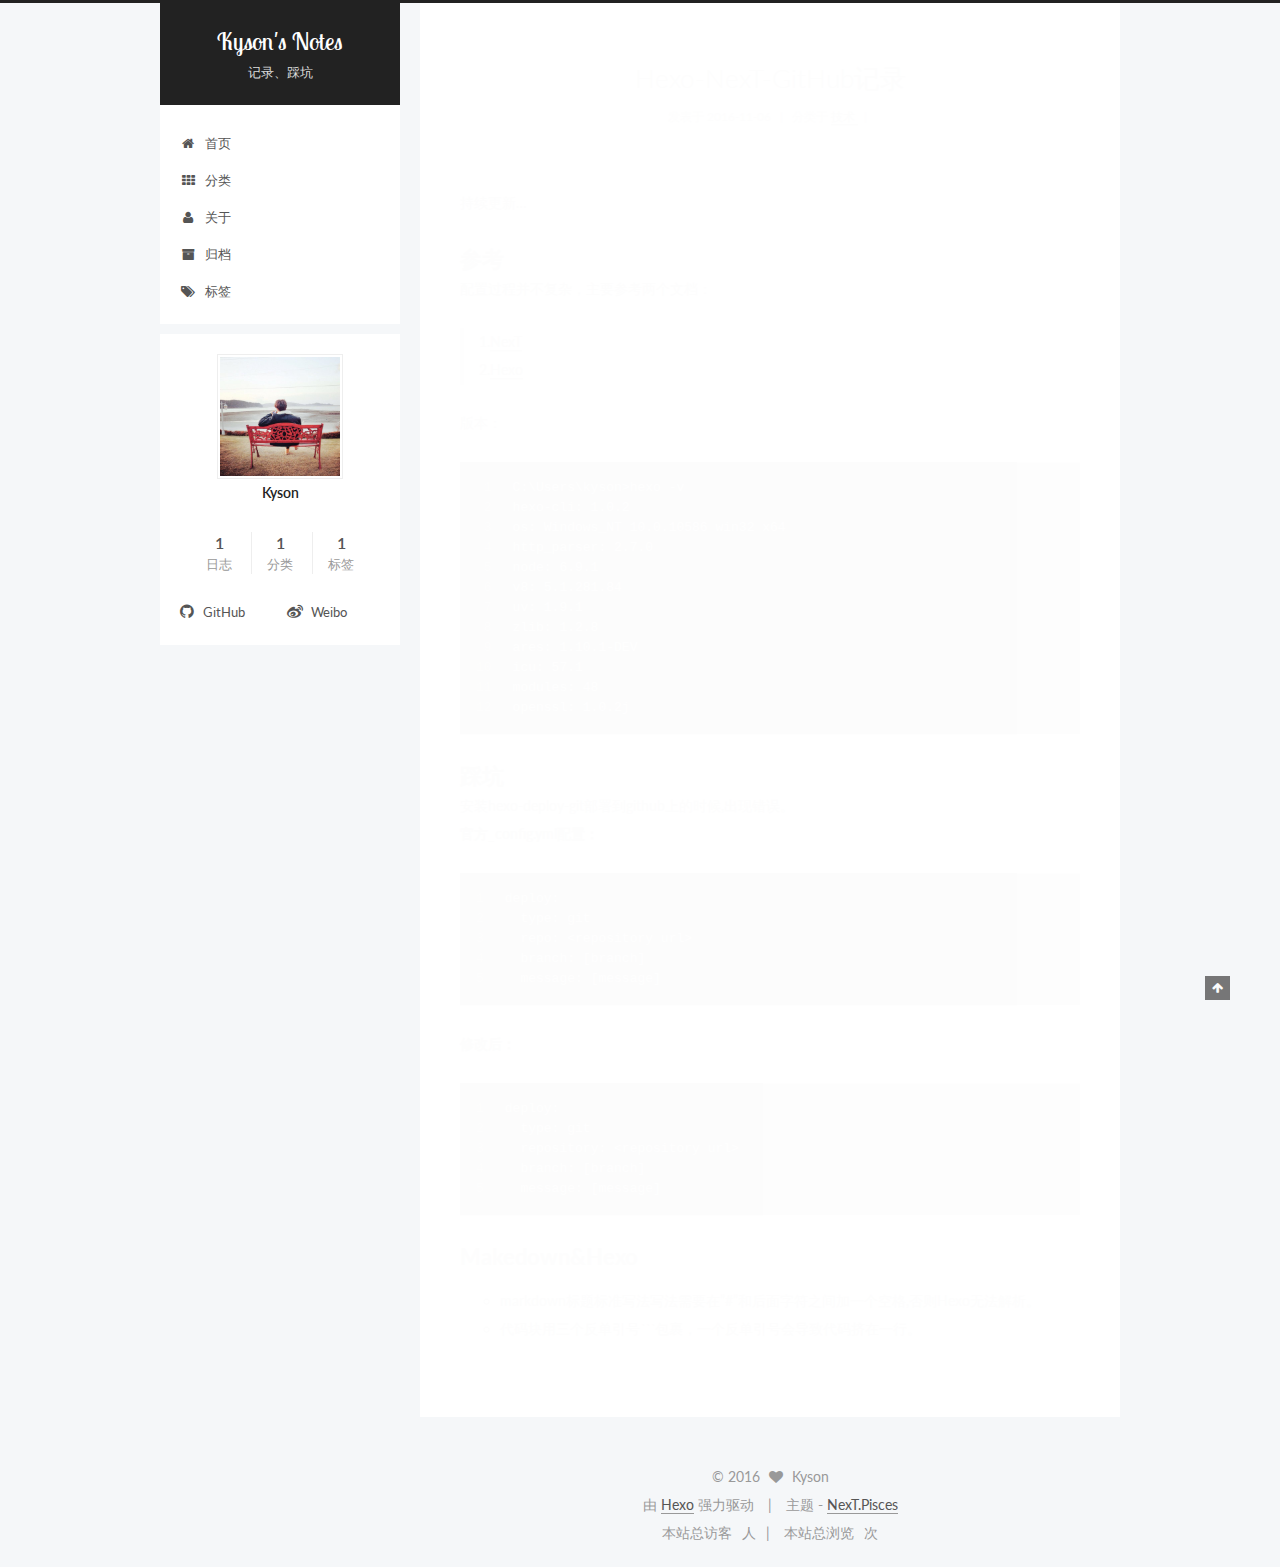
==== commit 3f2b30c7: "Site updated: 2016-11-06 15:54:48" ====
--- a/index.html
+++ b/index.html
@@ -113,7 +113,7 @@
     fancybox: true,
     motion: true,
     duoshuo: {
-      userId: '0',
+      userId: '6349339234070955000',
       author: '博主'
     }
   };
@@ -162,7 +162,7 @@
       <span class="logo-line-after"><i></i></span>
     </a>
   </div>
-  <p class="site-subtitle"></p>
+  <p class="site-subtitle">记录、踩坑</p>
 </div>
 
 <div class="site-nav-toggle">
@@ -268,8 +268,8 @@
             
               
                 
-                <a class="post-title-link" href="/2016/11/04/hello-world/" itemprop="url">
-                  Hello World
+                <a class="post-title-link" href="/2016/11/06/Hexo-NexT-GitHub记录/" itemprop="url">
+                  Hexo-NexT-GitHub记录
                 </a>
               
             
@@ -282,14 +282,40 @@
               <i class="fa fa-calendar-o"></i>
             </span>
             <span class="post-meta-item-text">发表于</span>
-            <time itemprop="dateCreated" datetime="2016-11-04T23:10:39+08:00" content="2016-11-04">
-              2016-11-04
+            <time itemprop="dateCreated" datetime="2016-11-06T12:39:16+08:00" content="2016-11-06">
+              2016-11-06
             </time>
           </span>
 
           
-
-          
+            <span class="post-category" >
+              &nbsp; | &nbsp;
+              <span class="post-meta-item-icon">
+                <i class="fa fa-folder-o"></i>
+              </span>
+              <span class="post-meta-item-text">分类于</span>
+              
+                <span itemprop="about" itemscope itemtype="https://schema.org/Thing">
+                  <a href="/categories/技术/" itemprop="url" rel="index">
+                    <span itemprop="name">技术</span>
+                  </a>
+                </span>
+
+                
+                
+
+              
+            </span>
+          
+
+          
+            
+              <span class="post-comments-count">
+                &nbsp; | &nbsp;
+                <a href="/2016/11/06/Hexo-NexT-GitHub记录/#comments" itemprop="discussionUrl">
+                  <span class="post-comments-count ds-thread-count" data-thread-key="2016/11/06/Hexo-NexT-GitHub记录/" itemprop="commentsCount"></span>
+                </a>
+              </span>
             
           
 
@@ -312,15 +338,18 @@
       
         
           
-            <p>Welcome to <a href="https://hexo.io/" target="_blank" rel="external">Hexo</a>! This is your very first post. Check <a href="https://hexo.io/docs/" target="_blank" rel="external">documentation</a> for more info. If you get any problems when using Hexo, you can find the answer in <a href="https://hexo.io/docs/troubleshooting.html" target="_blank" rel="external">troubleshooting</a> or you can ask me on <a href="https://github.com/hexojs/hexo/issues" target="_blank" rel="external">GitHub</a>.</p>
-<h2 id="Quick-Start"><a href="#Quick-Start" class="headerlink" title="Quick Start"></a>Quick Start</h2><h3 id="Create-a-new-post"><a href="#Create-a-new-post" class="headerlink" title="Create a new post"></a>Create a new post</h3><figure class="highlight bash"><table><tr><td class="gutter"><pre><div class="line">1</div></pre></td><td class="code"><pre><div class="line">$ hexo new <span class="string">"My New Post"</span></div></pre></td></tr></table></figure>
-<p>More info: <a href="https://hexo.io/docs/writing.html" target="_blank" rel="external">Writing</a></p>
-<h3 id="Run-server"><a href="#Run-server" class="headerlink" title="Run server"></a>Run server</h3><figure class="highlight bash"><table><tr><td class="gutter"><pre><div class="line">1</div></pre></td><td class="code"><pre><div class="line">$ hexo server</div></pre></td></tr></table></figure>
-<p>More info: <a href="https://hexo.io/docs/server.html" target="_blank" rel="external">Server</a></p>
-<h3 id="Generate-static-files"><a href="#Generate-static-files" class="headerlink" title="Generate static files"></a>Generate static files</h3><figure class="highlight bash"><table><tr><td class="gutter"><pre><div class="line">1</div></pre></td><td class="code"><pre><div class="line">$ hexo generate</div></pre></td></tr></table></figure>
-<p>More info: <a href="https://hexo.io/docs/generating.html" target="_blank" rel="external">Generating</a></p>
-<h3 id="Deploy-to-remote-sites"><a href="#Deploy-to-remote-sites" class="headerlink" title="Deploy to remote sites"></a>Deploy to remote sites</h3><figure class="highlight bash"><table><tr><td class="gutter"><pre><div class="line">1</div></pre></td><td class="code"><pre><div class="line">$ hexo deploy</div></pre></td></tr></table></figure>
-<p>More info: <a href="https://hexo.io/docs/deployment.html" target="_blank" rel="external">Deployment</a></p>
+            <p>持续更新…  </p>
+<h1 id="参考"><a href="#参考" class="headerlink" title="参考"></a>参考</h1><p>配置过程并不复杂，主要参考两个文档：  </p>
+<blockquote>
+<p>1.<a href="http://theme-next.iissnan.com/getting-started.html" target="_blank" rel="external">NexT</a><br>2.<a href="https://hexo.io/zh-cn/docs/" target="_blank" rel="external">Hexo</a>  </p>
+</blockquote>
+<p>版本：<br><figure class="highlight plain"><table><tr><td class="gutter"><pre><div class="line">1</div><div class="line">2</div><div class="line">3</div><div class="line">4</div><div class="line">5</div><div class="line">6</div><div class="line">7</div><div class="line">8</div><div class="line">9</div><div class="line">10</div><div class="line">11</div><div class="line">12</div></pre></td><td class="code"><pre><div class="line">C:\Users\kyson&gt;hexo -v</div><div class="line">hexo-cli: 1.0.2</div><div class="line">os: Windows_NT 10.0.10586 win32 x64</div><div class="line">http_parser: 2.7.0</div><div class="line">node: 6.9.1</div><div class="line">v8: 5.1.281.84</div><div class="line">uv: 1.9.1</div><div class="line">zlib: 1.2.8</div><div class="line">ares: 1.10.1-DEV</div><div class="line">icu: 57.1</div><div class="line">modules: 48</div><div class="line">openssl: 1.0.2j</div></pre></td></tr></table></figure></p>
+<h1 id="踩坑"><a href="#踩坑" class="headerlink" title="踩坑"></a>踩坑</h1><p>安装hexo-deploy-git部署到github上的时候,出现错误。<br><strong>官方_config.yml配置：</strong><br><figure class="highlight plain"><table><tr><td class="gutter"><pre><div class="line">1</div><div class="line">2</div><div class="line">3</div><div class="line">4</div><div class="line">5</div></pre></td><td class="code"><pre><div class="line">deploy:</div><div class="line">  type: git</div><div class="line">  repo: &lt;repository url&gt;</div><div class="line">  branch: [branch]</div><div class="line">  message: [message]</div></pre></td></tr></table></figure></p>
+<p><strong>修改后：</strong><br><figure class="highlight plain"><table><tr><td class="gutter"><pre><div class="line">1</div><div class="line">2</div><div class="line">3</div><div class="line">4</div><div class="line">5</div></pre></td><td class="code"><pre><div class="line">deploy:  </div><div class="line">  type: git</div><div class="line">  repository: &lt;repository url&gt;</div><div class="line">  branch: [branch]</div><div class="line">  message: [message]</div></pre></td></tr></table></figure></p>
+<h1 id="Makedown-amp-Hexo"><a href="#Makedown-amp-Hexo" class="headerlink" title="Makedown&amp;Hexo"></a>Makedown&amp;Hexo</h1><ul>
+<li>markdown标题标准写法写法需要在”#”和后面字符之间加一个空格,否则Hexo无法解析。</li>
+<li>代码块用三个反单引号<em>```</em>包裹，一个反单引号会导致代码挤在一行。</li>
+</ul>
 
           
         
@@ -396,7 +425,21 @@
           </div>
 
           
-
+            <div class="site-state-item site-state-categories">
+              <a href="/categories">
+                <span class="site-state-item-count">1</span>
+                <span class="site-state-item-name">分类</span>
+              </a>
+            </div>
+          
+
+          
+            <div class="site-state-item site-state-tags">
+              <a href="/tags">
+                <span class="site-state-item-count">1</span>
+                <span class="site-state-item-name">标签</span>
+              </a>
+            </div>
           
 
         </nav>
@@ -470,6 +513,22 @@
 
         
 
+<div class="busuanzi-count">
+
+  <script async src="https://dn-lbstatics.qbox.me/busuanzi/2.3/busuanzi.pure.mini.js"></script>
+
+  
+    <span class="site-uv">本站总访客<span class="busuanzi-value" id="busuanzi_value_site_uv"></span>人</span>
+  
+
+  
+    <span class="site-pv">本站总浏览<span class="busuanzi-value" id="busuanzi_value_site_pv"></span>次</span>
+  
+  
+</div>
+
+
+
         
       </div>
     </footer>
@@ -548,9 +607,30 @@
 
   
 
-
-
-  
+  
+    
+  
+
+  <script type="text/javascript">
+    var duoshuoQuery = {short_name:"kwj1399"};
+    (function() {
+      var ds = document.createElement('script');
+      ds.type = 'text/javascript';ds.async = true;
+      ds.id = 'duoshuo-script';
+      ds.src = (document.location.protocol == 'https:' ? 'https:' : 'http:') + '//static.duoshuo.com/embed.js';
+      ds.charset = 'UTF-8';
+      (document.getElementsByTagName('head')[0]
+      || document.getElementsByTagName('body')[0]).appendChild(ds);
+    })();
+  </script>
+
+  
+    
+    <script src="/lib/ua-parser-js/dist/ua-parser.min.js?v=0.7.9"></script>
+    <script src="/js/src/hook-duoshuo.js"></script>
+  
+
+
 
 
 
--- a/css/main.css
+++ b/css/main.css
@@ -497,8 +497,8 @@
   margin: 20px 0;
   padding: 15px;
   font-size: 13px;
-  color: #c5c8c6;
-  background: #1d1f21;
+  color: #ccc;
+  background: #2d2d2d;
   line-height: 1.6;
 }
 pre,
@@ -508,14 +508,14 @@
 code {
   padding: 2px 4px;
   word-wrap: break-all;
-  color: #c5c8c6;
-  background: #1d1f21;
+  color: #ccc;
+  background: #2d2d2d;
   border-radius: 3px;
   font-size: 13px;
 }
 pre code {
   padding: 0;
-  color: #c5c8c6;
+  color: #ccc;
   background: none;
   text-shadow: none;
 }
@@ -535,7 +535,7 @@
 }
 .highlight figcaption {
   font-size: 1em;
-  color: #c5c8c6;
+  color: #ccc;
   line-height: 1em;
   margin-bottom: 1em;
 }
@@ -549,10 +549,10 @@
 }
 .highlight figcaption a {
   float: right;
-  color: #c5c8c6;
+  color: #ccc;
 }
 .highlight figcaption a:hover {
-  border-bottom-color: #c5c8c6;
+  border-bottom-color: #ccc;
 }
 .highlight .gutter pre {
   color: #666;
@@ -581,10 +581,10 @@
   background: #800000;
 }
 pre .meta {
-  color: #b294bb;
+  color: #c9c;
 }
 pre .comment {
-  color: #969896;
+  color: #999;
 }
 pre .variable,
 pre .attribute,
@@ -598,7 +598,7 @@
 pre .css .id,
 pre .css .class,
 pre .css .pseudo {
-  color: #c66;
+  color: #f2777a;
 }
 pre .number,
 pre .preprocessor,
@@ -607,7 +607,7 @@
 pre .params,
 pre .constant,
 pre .command {
-  color: #de935f;
+  color: #f99157;
 }
 pre .ruby .class .title,
 pre .css .rules .attribute,
@@ -620,11 +620,11 @@
 pre .special,
 pre .number,
 pre .formula {
-  color: #b5bd68;
+  color: #9c9;
 }
 pre .title,
 pre .css .hexcolor {
-  color: #8abeb7;
+  color: #6cc;
 }
 pre .function,
 pre .python .decorator,
@@ -634,11 +634,11 @@
 pre .perl .sub,
 pre .javascript .title,
 pre .coffeescript .title {
-  color: #81a2be;
+  color: #69c;
 }
 pre .keyword,
 pre .javascript .function {
-  color: #b294bb;
+  color: #c9c;
 }
 .full-image.full-image.full-image {
   border: none;
@@ -1679,7 +1679,7 @@
   width: 4px;
   height: 4px;
   border-radius: 50%;
-  background: #ffd9e4;
+  background: #54ffd6;
 }
 .links-of-blogroll {
   font-size: 13px;
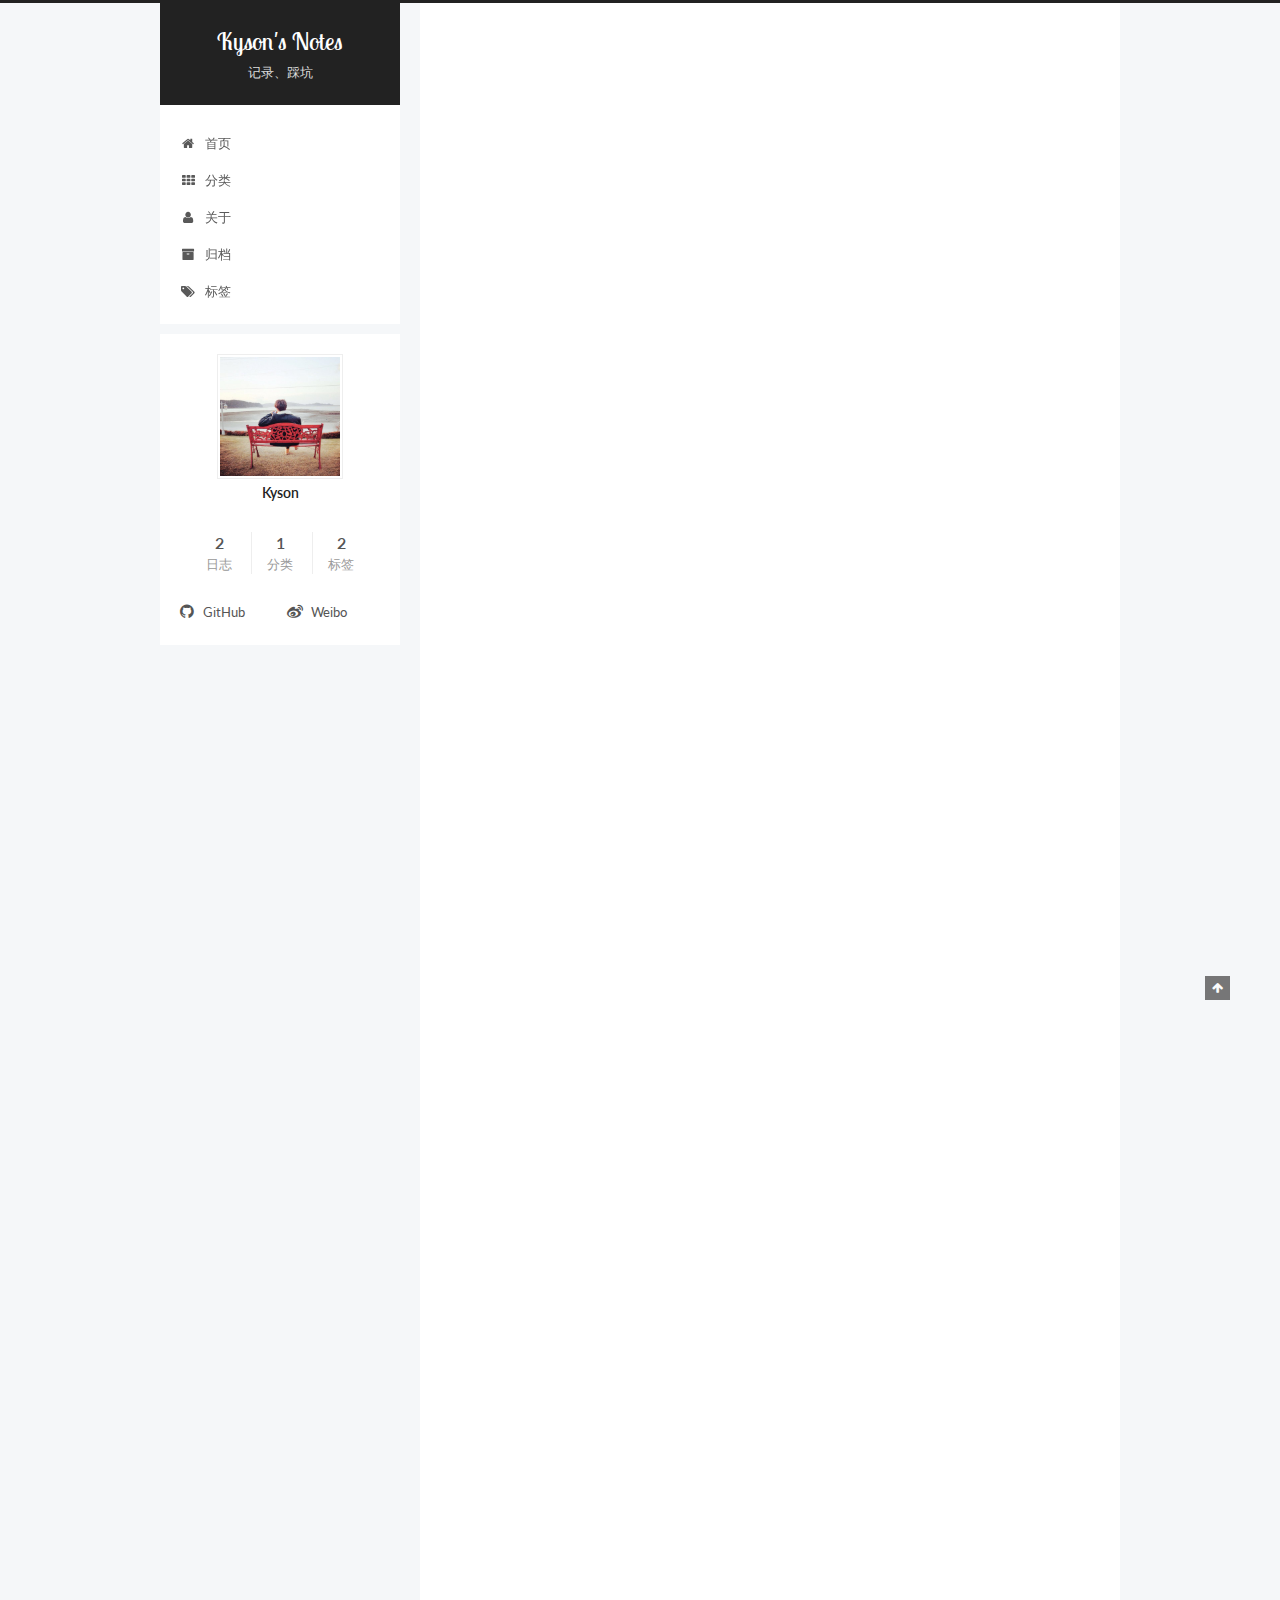
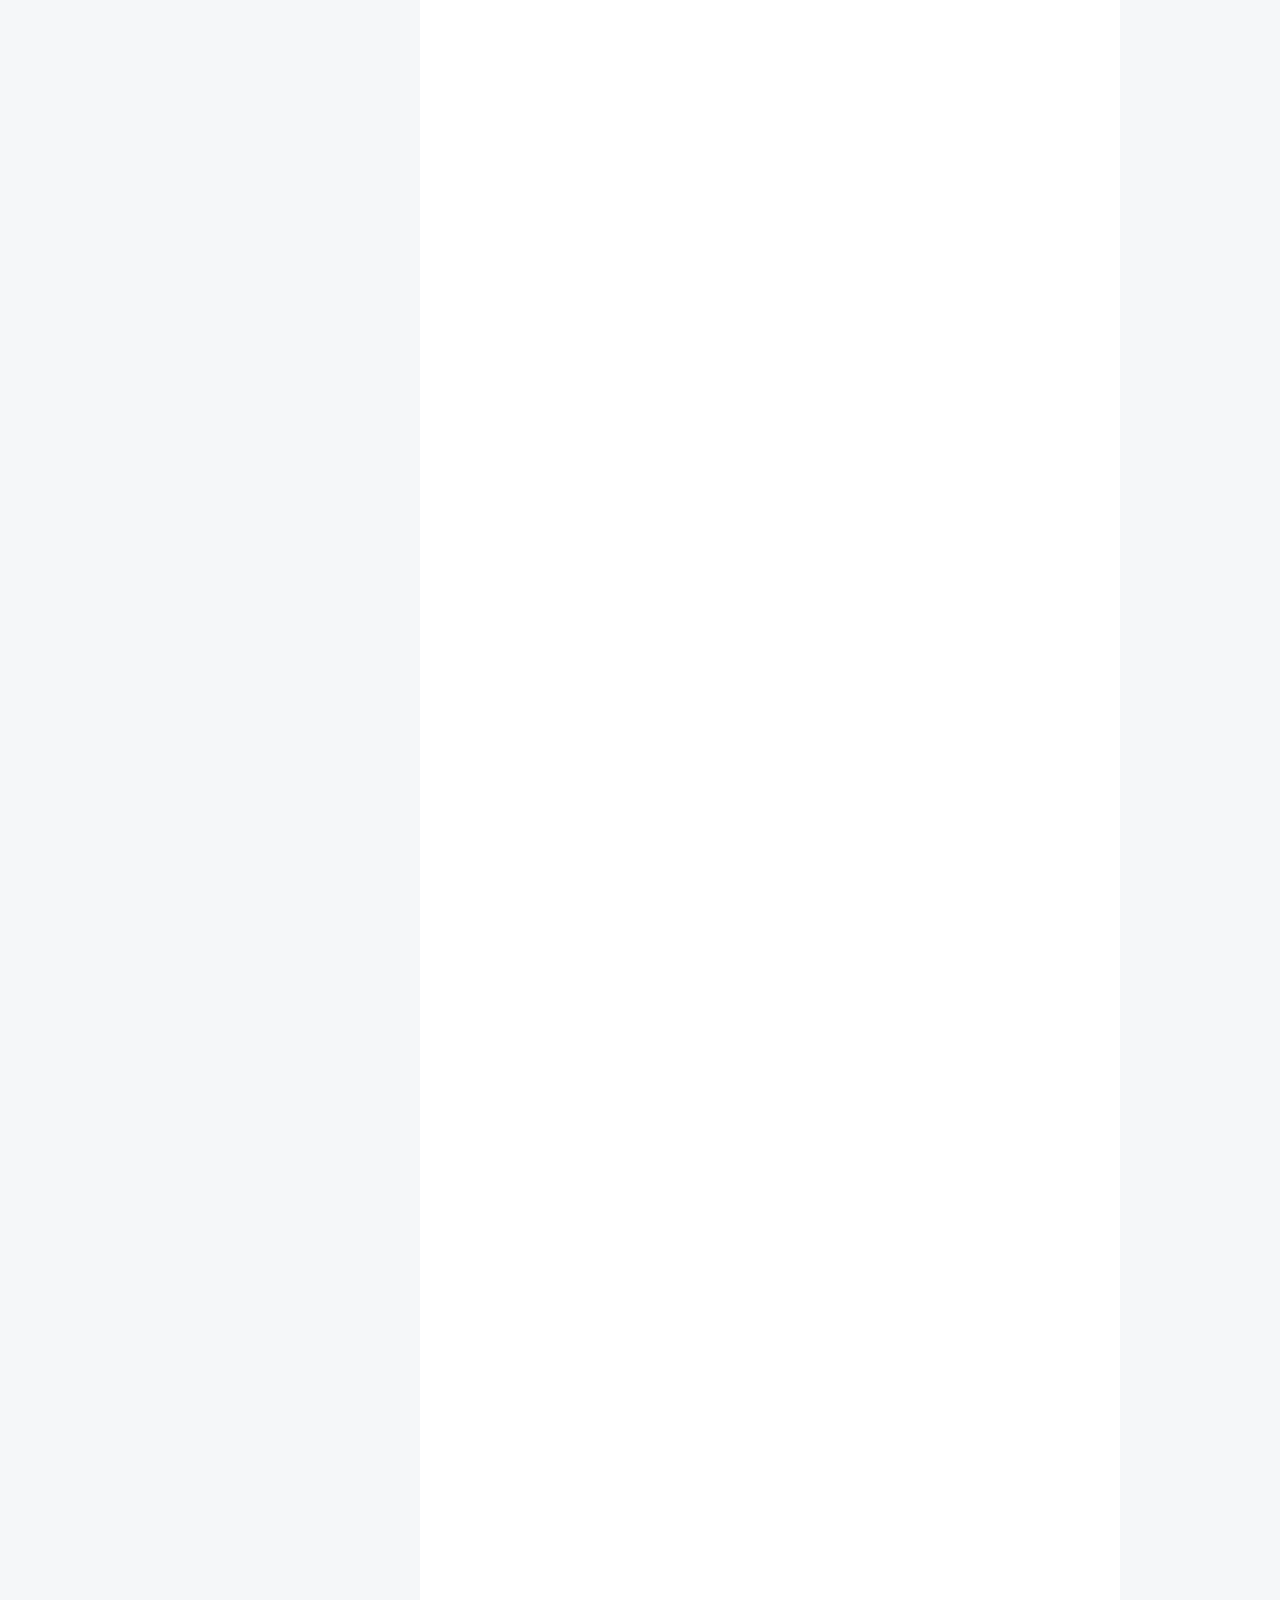
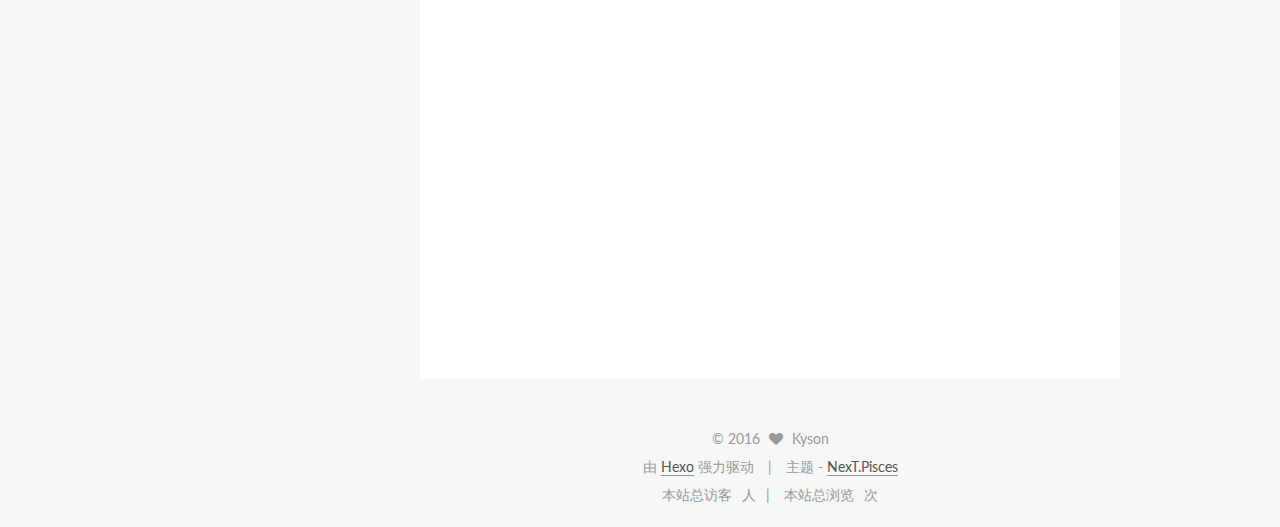
==== commit 7aedf353: "Site updated: 2016-11-06 21:14:49" ====
--- a/index.html
+++ b/index.html
@@ -268,8 +268,8 @@
             
               
                 
-                <a class="post-title-link" href="/2016/11/06/Hexo-NexT-GitHub记录/" itemprop="url">
-                  Hexo-NexT-GitHub记录
+                <a class="post-title-link" href="/2016/11/06/Ceph修改日志路径/" itemprop="url">
+                  Ceph修改日志路径
                 </a>
               
             
@@ -282,7 +282,7 @@
               <i class="fa fa-calendar-o"></i>
             </span>
             <span class="post-meta-item-text">发表于</span>
-            <time itemprop="dateCreated" datetime="2016-11-06T12:39:16+08:00" content="2016-11-06">
+            <time itemprop="dateCreated" datetime="2016-11-06T16:28:32+08:00" content="2016-11-06">
               2016-11-06
             </time>
           </span>
@@ -312,6 +312,149 @@
             
               <span class="post-comments-count">
                 &nbsp; | &nbsp;
+                <a href="/2016/11/06/Ceph修改日志路径/#comments" itemprop="discussionUrl">
+                  <span class="post-comments-count ds-thread-count" data-thread-key="2016/11/06/Ceph修改日志路径/" itemprop="commentsCount"></span>
+                </a>
+              </span>
+            
+          
+
+          
+
+          
+          
+
+          
+        </div>
+      </header>
+    
+
+
+    <div class="post-body" itemprop="articleBody">
+
+      
+      
+
+      
+        
+          
+            <h1 id="概述"><a href="#概述" class="headerlink" title="概述"></a>概述</h1><p>实验测试阶段，只是想测试多余内存作为ceph日志盘对读写速度的改善情况。</p>
+<h1 id="修改ceph日志路径"><a href="#修改ceph日志路径" class="headerlink" title="修改ceph日志路径"></a>修改ceph日志路径</h1><p>ubuntu 14.04+ceph hammer 0.94.2  </p>
+<pre><code>### Stop osd
+$ stop ceph-osd id=&lt;osd num&gt;
+
+### Flush Journal
+$ ceph-osd --flush-journal -i &lt;osd num&gt;
+
+### Create symlink to partition
+$ rm /var/lib/ceph/osd/ceph-&lt;osd num&gt;/journal
+$ ln -s /dev/ram0 /var/lib/ceph/osd/ceph-&lt;osd num&gt;/journal
+
+### Create new journal
+$ ceph-osd --mkjournal -i &lt;osd num&gt;
+$ start ceph-osd id=&lt;osd num&gt;
+</code></pre><p>这个方案osd服务可以正常启动</p>
+<h1 id="不成功案例"><a href="#不成功案例" class="headerlink" title="不成功案例"></a>不成功案例</h1><ul>
+<li>选择在/run/shm使用dd创建一块设备然后挂载到ceph存储的日志路径上，osd无法启动。</li>
+<li>使用tmpfs，然后把/mnt/ramdisk <code>ln -s</code>到日志路径会导致osd无法启动。<br><code>mount -t tmpfs tmpfs /mnt/ramdisk  -o size=2G,defaults,noatime,mode=777</code>  </li>
+</ul>
+<p>错误日志：</p>
+<blockquote>
+<p>2016-11-05 10:11:19.813628 7f6f54d9d900  0 ceph version 0.94.2(5fb85614ca8f354284c713a2f9c610860720bbf3), process ceph-osd, pid 3487<br>2016-11-05 10:11:19.828706 7f6f54d9d900  0 filestore(/var/lib/ceph/osd/ceph-7) backend generic (magic 0xef53)<br>2016-11-05 10:11:19.829544 7f6f54d9d900  0 genericfilestorebackend(/var/lib/ceph/osd/ceph-7) detect_features: FIEMAP ioctl is supported and appears to work<br>2016-11-05 10:11:19.829553 7f6f54d9d900  0 genericfilestorebackend(/var/lib/ceph/osd/ceph-7) detect_features: FIEMAP ioctl is disabled via ‘filestore fiemap’ config option<br>2016-11-05 10:11:19.853807 7f6f54d9d900  0 genericfilestorebackend(/var/lib/ceph/osd/ceph-7) detect_features: syncfs(2) syscall fully supported (by glibc and kernel)<br>2016-11-05 10:11:19.855109 7f6f54d9d900  0 filestore(/var/lib/ceph/osd/ceph-7) limited size xattrs<br>2016-11-05 10:11:19.858255 7f6f54d9d900  0 filestore(/var/lib/ceph/osd/ceph-7) mount: enabling WRITEAHEAD journal mode: checkpoint is not enabled<br>2016-11-05 10:11:19.859704 7f6f54d9d900 -1 journal FileJournal::_open: disabling aio for non-block journal.  Use journal_force_aio to force use of aio anyway<br>2016-11-05 10:11:19.859714 7f6f54d9d900  1 journal _open /var/lib/ceph/osd/ceph-7/journal fd 19: 10737418240 bytes, block size 4096 bytes, directio = 1, aio = 0<br>2016-11-05 10:11:19.859756 7f6f54d9d900 -1 journal FileJournal::open: ondisk fsid 00000000-0000-0000-0000-000000000000 doesn’t match expected 54de23c7-9a5f-4f30-8568-bc0354a6d788, invalid (someone else’s?) journal<br>2016-11-05 10:11:19.859822 7f6f54d9d900 -1 filestore(/var/lib/ceph/osd/ceph-7) mount failed to open journal /var/lib/ceph/osd/ceph-7/journal: (22) Invalid argument<br>2016-11-05 10:11:19.869951 7f6f54d9d900 -1 osd.7 0 OSD:init: unable to mount object store<br>2016-11-05 10:11:19.869970 7f6f54d9d900 -1  ** ERROR: osd init failed: (22) Invalid argument</p>
+</blockquote>
+
+          
+        
+      
+    </div>
+
+    <div>
+      
+    </div>
+
+    <div>
+      
+    </div>
+
+    <footer class="post-footer">
+      
+
+      
+
+      
+      
+        <div class="post-eof"></div>
+      
+    </footer>
+  </article>
+
+
+    
+      
+
+  
+  
+
+  
+  
+  
+
+  <article class="post post-type-normal " itemscope itemtype="//schema.org/Article">
+
+    
+      <header class="post-header">
+
+        
+        
+          <h1 class="post-title" itemprop="name headline">
+            
+            
+              
+                
+                <a class="post-title-link" href="/2016/11/06/Hexo-NexT-GitHub记录/" itemprop="url">
+                  Hexo-NexT-GitHub记录
+                </a>
+              
+            
+          </h1>
+        
+
+        <div class="post-meta">
+          <span class="post-time">
+            <span class="post-meta-item-icon">
+              <i class="fa fa-calendar-o"></i>
+            </span>
+            <span class="post-meta-item-text">发表于</span>
+            <time itemprop="dateCreated" datetime="2016-11-06T12:39:16+08:00" content="2016-11-06">
+              2016-11-06
+            </time>
+          </span>
+
+          
+            <span class="post-category" >
+              &nbsp; | &nbsp;
+              <span class="post-meta-item-icon">
+                <i class="fa fa-folder-o"></i>
+              </span>
+              <span class="post-meta-item-text">分类于</span>
+              
+                <span itemprop="about" itemscope itemtype="https://schema.org/Thing">
+                  <a href="/categories/技术/" itemprop="url" rel="index">
+                    <span itemprop="name">技术</span>
+                  </a>
+                </span>
+
+                
+                
+
+              
+            </span>
+          
+
+          
+            
+              <span class="post-comments-count">
+                &nbsp; | &nbsp;
                 <a href="/2016/11/06/Hexo-NexT-GitHub记录/#comments" itemprop="discussionUrl">
                   <span class="post-comments-count ds-thread-count" data-thread-key="2016/11/06/Hexo-NexT-GitHub记录/" itemprop="commentsCount"></span>
                 </a>
@@ -346,6 +489,11 @@
 <p>版本：<br><figure class="highlight plain"><table><tr><td class="gutter"><pre><div class="line">1</div><div class="line">2</div><div class="line">3</div><div class="line">4</div><div class="line">5</div><div class="line">6</div><div class="line">7</div><div class="line">8</div><div class="line">9</div><div class="line">10</div><div class="line">11</div><div class="line">12</div></pre></td><td class="code"><pre><div class="line">C:\Users\kyson&gt;hexo -v</div><div class="line">hexo-cli: 1.0.2</div><div class="line">os: Windows_NT 10.0.10586 win32 x64</div><div class="line">http_parser: 2.7.0</div><div class="line">node: 6.9.1</div><div class="line">v8: 5.1.281.84</div><div class="line">uv: 1.9.1</div><div class="line">zlib: 1.2.8</div><div class="line">ares: 1.10.1-DEV</div><div class="line">icu: 57.1</div><div class="line">modules: 48</div><div class="line">openssl: 1.0.2j</div></pre></td></tr></table></figure></p>
 <h1 id="踩坑"><a href="#踩坑" class="headerlink" title="踩坑"></a>踩坑</h1><p>安装hexo-deploy-git部署到github上的时候,出现错误。<br><strong>官方_config.yml配置：</strong><br><figure class="highlight plain"><table><tr><td class="gutter"><pre><div class="line">1</div><div class="line">2</div><div class="line">3</div><div class="line">4</div><div class="line">5</div></pre></td><td class="code"><pre><div class="line">deploy:</div><div class="line">  type: git</div><div class="line">  repo: &lt;repository url&gt;</div><div class="line">  branch: [branch]</div><div class="line">  message: [message]</div></pre></td></tr></table></figure></p>
 <p><strong>修改后：</strong><br><figure class="highlight plain"><table><tr><td class="gutter"><pre><div class="line">1</div><div class="line">2</div><div class="line">3</div><div class="line">4</div><div class="line">5</div></pre></td><td class="code"><pre><div class="line">deploy:  </div><div class="line">  type: git</div><div class="line">  repository: &lt;repository url&gt;</div><div class="line">  branch: [branch]</div><div class="line">  message: [message]</div></pre></td></tr></table></figure></p>
+<h1 id="Github"><a href="#Github" class="headerlink" title="Github"></a>Github</h1><ul>
+<li>一个GitHub账号对应一个用户或者一个组织，GitHub会给这个用户分配一个域名：username.github.io，当用户访问这个域名时，GitHub会去解析username用户下，username.github.io项目的master分支。</li>
+<li>GitHub还为每个项目提供了域名，例如，你有一个项目名为blog， GitHub为这个项目提供的域名为username.github.io/blog，当你访问这个域名时，GitHub会去解析username用户下，blog项目的gh-pages 分支。  </li>
+</ul>
+<p>所以，要搭建自己的博客，你可以选择建立名为username.github.io的项目， 在master分支下存放网站源代码，也可以选择建立名为 blog 的项目，在 gh-pages分支下存放网站源代码。</p>
 <h1 id="Makedown-amp-Hexo"><a href="#Makedown-amp-Hexo" class="headerlink" title="Makedown&amp;Hexo"></a>Makedown&amp;Hexo</h1><ul>
 <li>markdown标题标准写法写法需要在”#”和后面字符之间加一个空格,否则Hexo无法解析。</li>
 <li>代码块用三个反单引号<em>```</em>包裹，一个反单引号会导致代码挤在一行。</li>
@@ -419,7 +567,7 @@
         <nav class="site-state motion-element">
           <div class="site-state-item site-state-posts">
             <a href="/archives">
-              <span class="site-state-item-count">1</span>
+              <span class="site-state-item-count">2</span>
               <span class="site-state-item-name">日志</span>
             </a>
           </div>
@@ -436,7 +584,7 @@
           
             <div class="site-state-item site-state-tags">
               <a href="/tags">
-                <span class="site-state-item-count">1</span>
+                <span class="site-state-item-count">2</span>
                 <span class="site-state-item-name">标签</span>
               </a>
             </div>
--- a/css/main.css
+++ b/css/main.css
@@ -1679,7 +1679,7 @@
   width: 4px;
   height: 4px;
   border-radius: 50%;
-  background: #54ffd6;
+  background: #1a7094;
 }
 .links-of-blogroll {
   font-size: 13px;
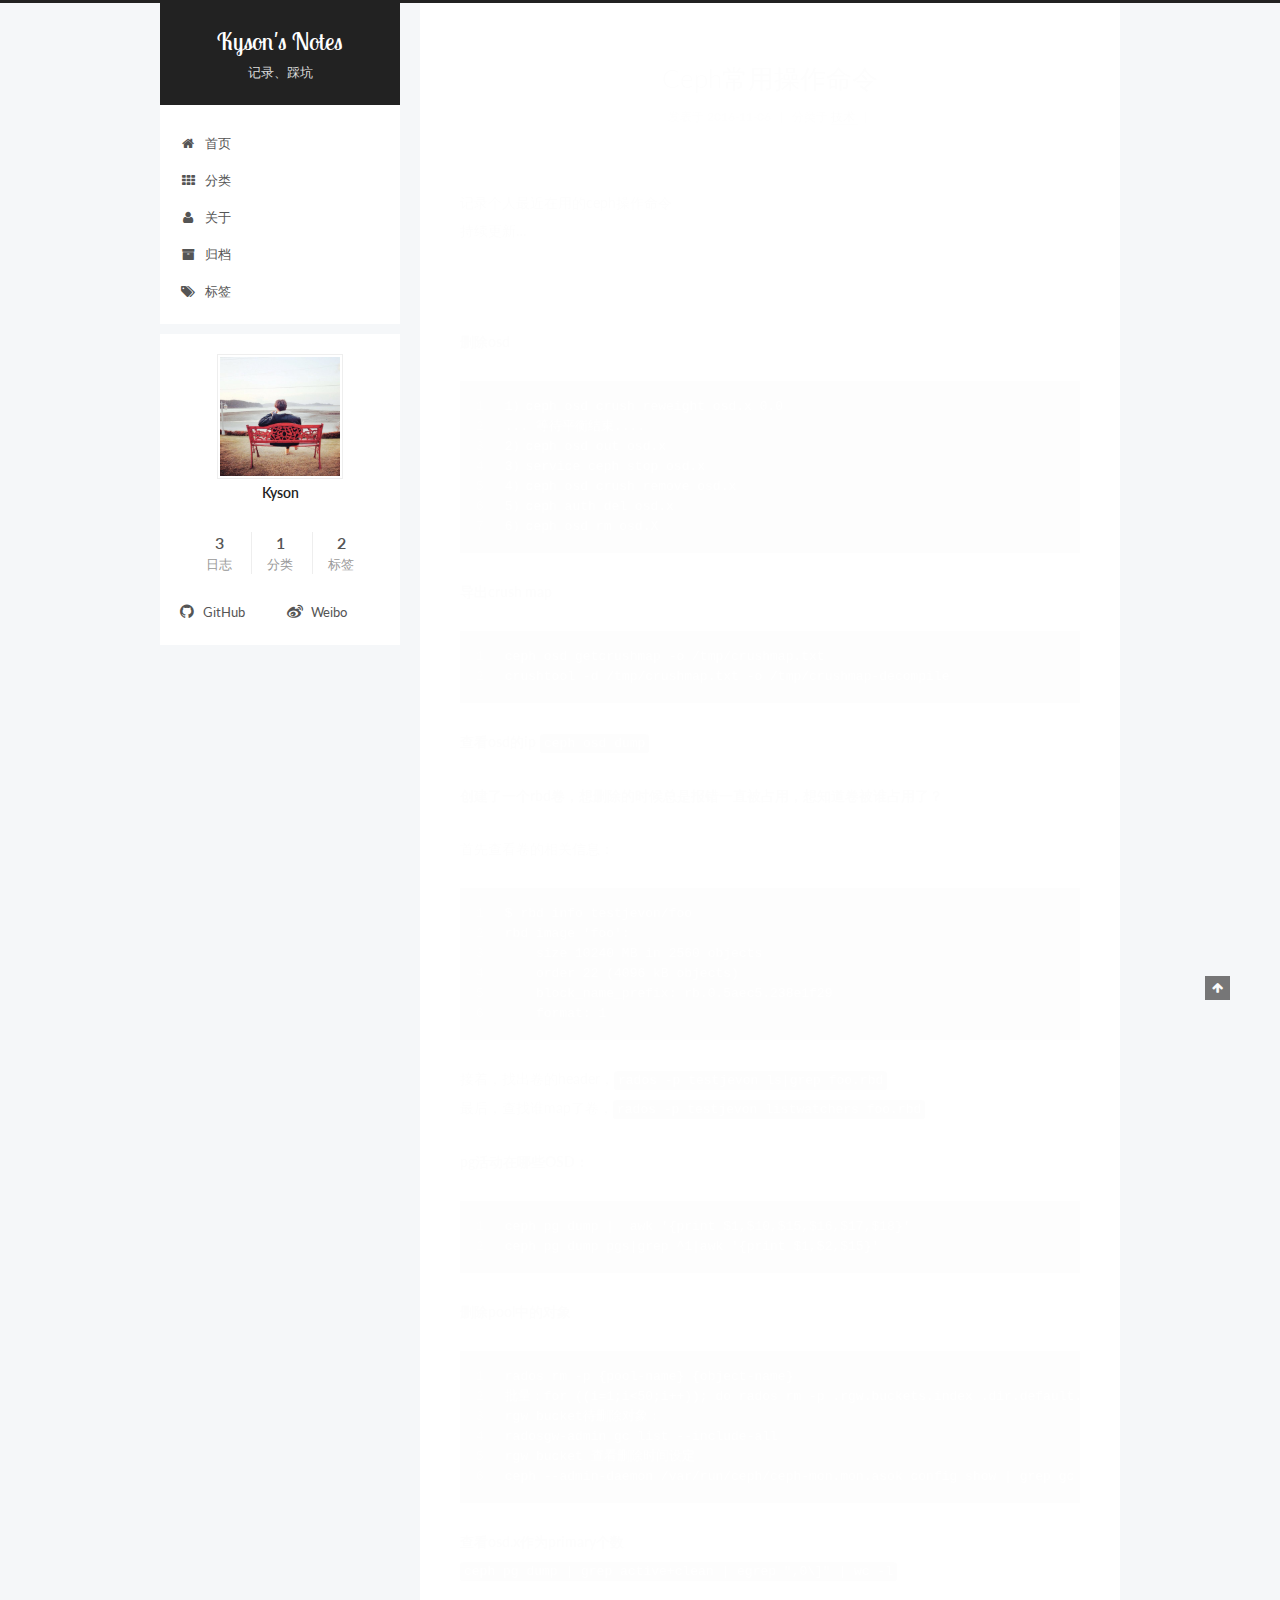
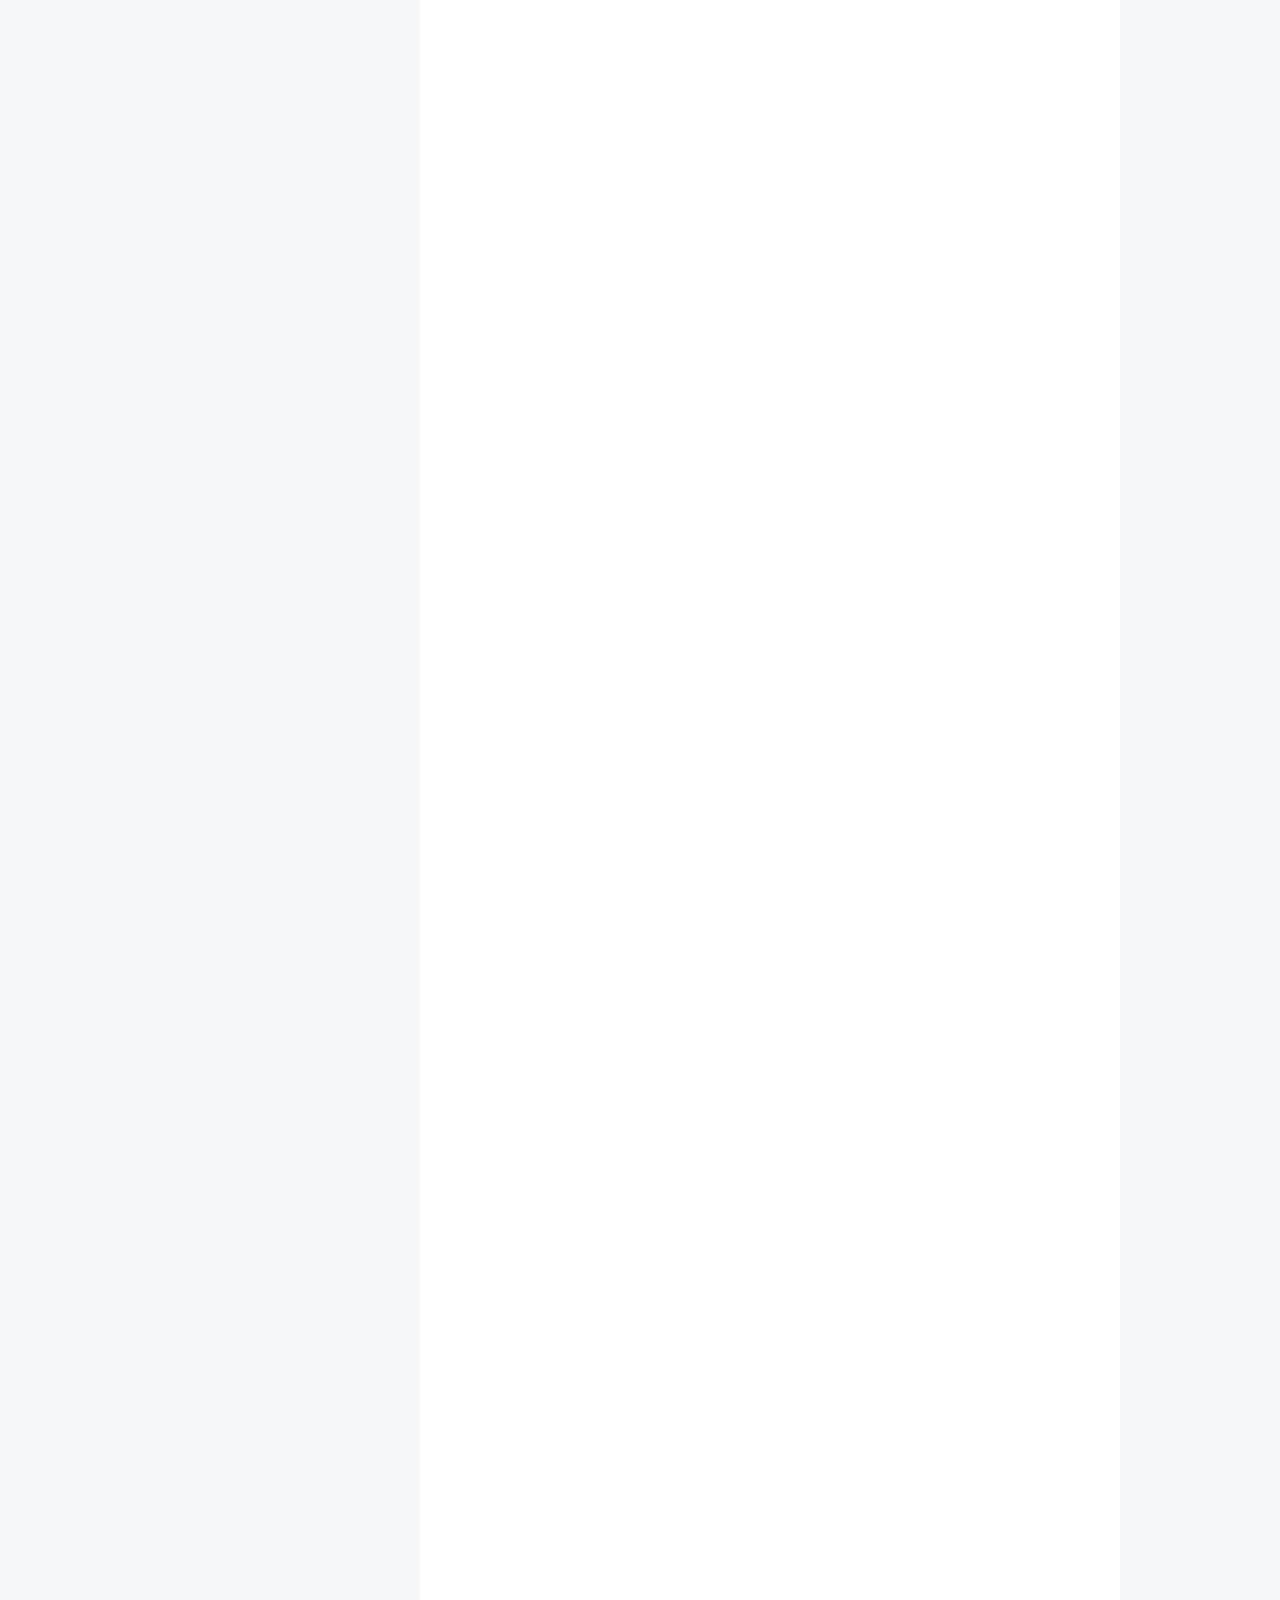
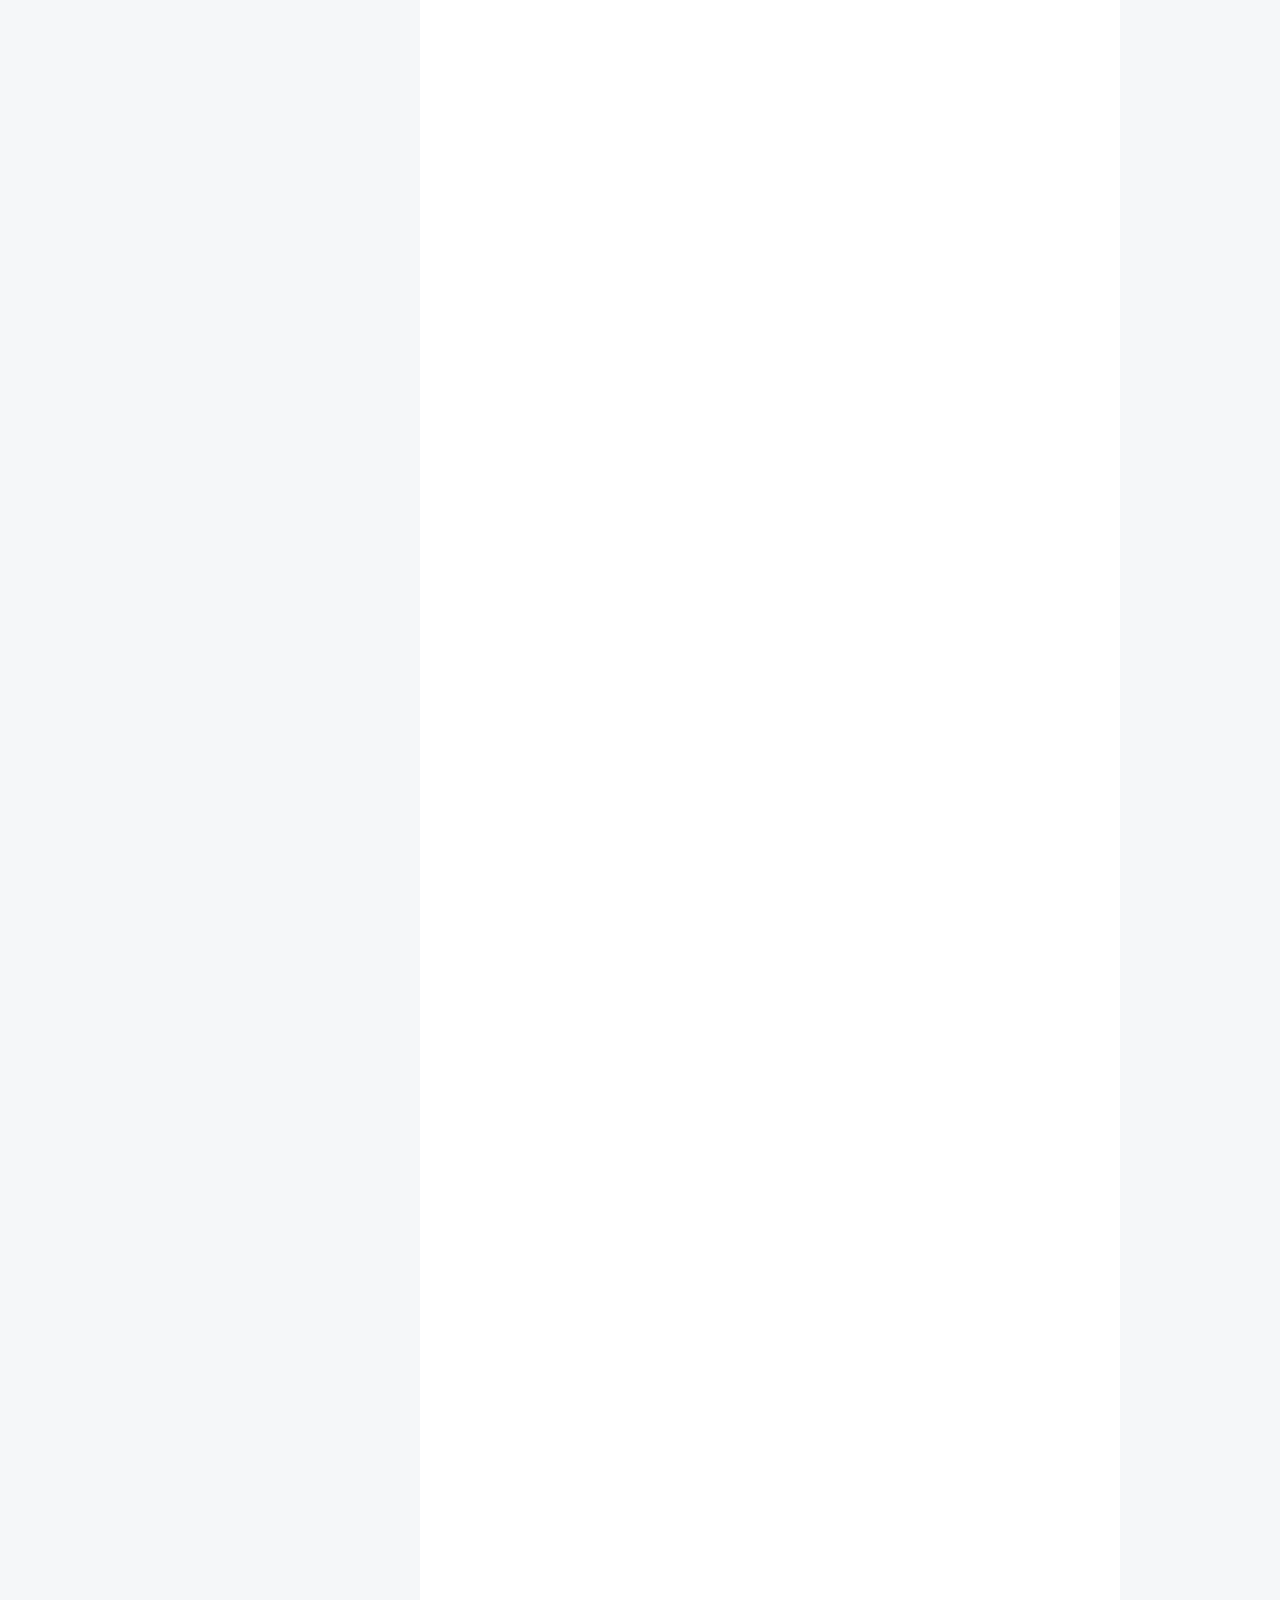
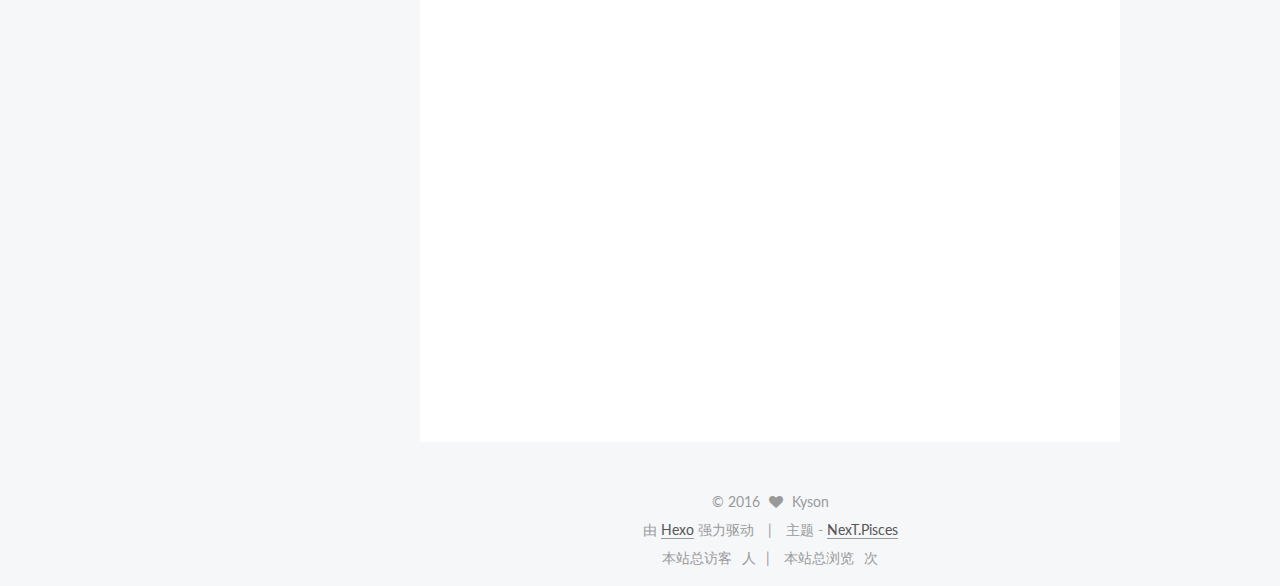
==== commit 8cfe593b: "Site updated: 2016-11-06 22:31:39" ====
--- a/index.html
+++ b/index.html
@@ -246,6 +246,136 @@
           <div id="content" class="content">
             
   <section id="posts" class="posts-expand">
+    
+      
+
+  
+  
+
+  
+  
+  
+
+  <article class="post post-type-normal " itemscope itemtype="//schema.org/Article">
+
+    
+      <header class="post-header">
+
+        
+        
+          <h1 class="post-title" itemprop="name headline">
+            
+            
+              
+                
+                <a class="post-title-link" href="/2016/11/06/Ceph常用操作命令/" itemprop="url">
+                  Ceph常用操作命令
+                </a>
+              
+            
+          </h1>
+        
+
+        <div class="post-meta">
+          <span class="post-time">
+            <span class="post-meta-item-icon">
+              <i class="fa fa-calendar-o"></i>
+            </span>
+            <span class="post-meta-item-text">发表于</span>
+            <time itemprop="dateCreated" datetime="2016-11-06T21:58:12+08:00" content="2016-11-06">
+              2016-11-06
+            </time>
+          </span>
+
+          
+            <span class="post-category" >
+              &nbsp; | &nbsp;
+              <span class="post-meta-item-icon">
+                <i class="fa fa-folder-o"></i>
+              </span>
+              <span class="post-meta-item-text">分类于</span>
+              
+                <span itemprop="about" itemscope itemtype="https://schema.org/Thing">
+                  <a href="/categories/技术/" itemprop="url" rel="index">
+                    <span itemprop="name">技术</span>
+                  </a>
+                </span>
+
+                
+                
+
+              
+            </span>
+          
+
+          
+            
+              <span class="post-comments-count">
+                &nbsp; | &nbsp;
+                <a href="/2016/11/06/Ceph常用操作命令/#comments" itemprop="discussionUrl">
+                  <span class="post-comments-count ds-thread-count" data-thread-key="2016/11/06/Ceph常用操作命令/" itemprop="commentsCount"></span>
+                </a>
+              </span>
+            
+          
+
+          
+
+          
+          
+
+          
+        </div>
+      </header>
+    
+
+
+    <div class="post-body" itemprop="articleBody">
+
+      
+      
+
+      
+        
+          
+            <p>记录个人最近在用的ceph操作命令<br>持续更新…  </p>
+<hr>
+<p><strong>删除osd</strong><br><figure class="highlight plain"><table><tr><td class="gutter"><pre><div class="line">1</div><div class="line">2</div><div class="line">3</div><div class="line">4</div><div class="line">5</div><div class="line">6</div><div class="line">7</div></pre></td><td class="code"><pre><div class="line">1）ceph osd crush reweight osd.x 0.0  </div><div class="line">... 等待平衡结束....  </div><div class="line">2）ceph osd out osd.x  </div><div class="line">3）service ceph stop osd.x  </div><div class="line">4）ceph osd crush remove osd.x  </div><div class="line">5）ceph auth del osd.x  </div><div class="line">6）ceph osd rm osd.X</div></pre></td></tr></table></figure></p>
+<p><strong>导出crush map</strong><br><figure class="highlight plain"><table><tr><td class="gutter"><pre><div class="line">1</div><div class="line">2</div></pre></td><td class="code"><pre><div class="line">ceph osd getcrushmap -o /tmp/crushmap.txt</div><div class="line">crushtool -d /tmp/crushmap.txt -o /tmp/crushmap-decompile</div></pre></td></tr></table></figure></p>
+<p><strong>查看osd的ip</strong> <code>ceph osd dump</code> </p>
+<p><strong>创建了一个rbd卷，想删除的时候总是报错一直被占用，想知道卷被谁占用了？</strong></p>
+<p>首先查看卷的相关信息：<br><figure class="highlight plain"><table><tr><td class="gutter"><pre><div class="line">1</div><div class="line">2</div><div class="line">3</div><div class="line">4</div><div class="line">5</div><div class="line">6</div></pre></td><td class="code"><pre><div class="line">$ rbd info testjevon/foo  </div><div class="line">rbd image &apos;foo&apos;:  </div><div class="line">    size 10240 MB in 2560 objects  </div><div class="line">    order 22 (4096 kB objects)  </div><div class="line">    block_name_prefix: rb.0.5aec5.238e1f29  </div><div class="line">    format: 1</div></pre></td></tr></table></figure></p>
+<p>接着，找出卷的header，<code>rados -p testjevon ls|grep foo.rbd</code><br>最后，查找谁map了卷，<code>rados -p testjevon listwatchers foo.rbd</code>  </p>
+<p><strong>pg活动在哪些OSD：</strong><br><figure class="highlight plain"><table><tr><td class="gutter"><pre><div class="line">1</div><div class="line">2</div></pre></td><td class="code"><pre><div class="line">ceph pg dump |  awk &apos;&#123;print $1,$10,$15,$16,$17,$18&#125;&apos;</div><div class="line">ceph pg dump pgs|grep ^1|awk &apos;&#123;print $1,$2,$15&#125;&apos;</div></pre></td></tr></table></figure></p>
+<p><strong>删除pool中的对象</strong><br><figure class="highlight plain"><table><tr><td class="gutter"><pre><div class="line">1</div><div class="line">2</div><div class="line">3</div><div class="line">4</div><div class="line">5</div><div class="line">6</div></pre></td><td class="code"><pre><div class="line">rados rm -p &#123;pool-name&#125; &#123;object-name&#125;  </div><div class="line">批量：for ((i=1;i&lt;50;i++)); do rados rm -p .rgw.buckets.index .dir.default.14111.$i; done</div><div class="line">rgw bucket待删除对象：</div><div class="line">radosgw-admin gc list --include-all</div><div class="line">rgw bucket 查看删除时间设定</div><div class="line">ceph --admin-daemon /var/run/ceph/ceph-mon.mon.asok config show | grep gc</div></pre></td></tr></table></figure></p>
+<p><strong>查看osd.x作为primary个数</strong><br><code>ceph pg dump | grep active+clean | egrep &quot;,0\]&quot; | wc -l</code></p>
+
+          
+        
+      
+    </div>
+
+    <div>
+      
+    </div>
+
+    <div>
+      
+    </div>
+
+    <footer class="post-footer">
+      
+
+      
+
+      
+      
+        <div class="post-eof"></div>
+      
+    </footer>
+  </article>
+
+
     
       
 
@@ -567,7 +697,7 @@
         <nav class="site-state motion-element">
           <div class="site-state-item site-state-posts">
             <a href="/archives">
-              <span class="site-state-item-count">2</span>
+              <span class="site-state-item-count">3</span>
               <span class="site-state-item-name">日志</span>
             </a>
           </div>
--- a/css/main.css
+++ b/css/main.css
@@ -1679,7 +1679,7 @@
   width: 4px;
   height: 4px;
   border-radius: 50%;
-  background: #1a7094;
+  background: #de8320;
 }
 .links-of-blogroll {
   font-size: 13px;
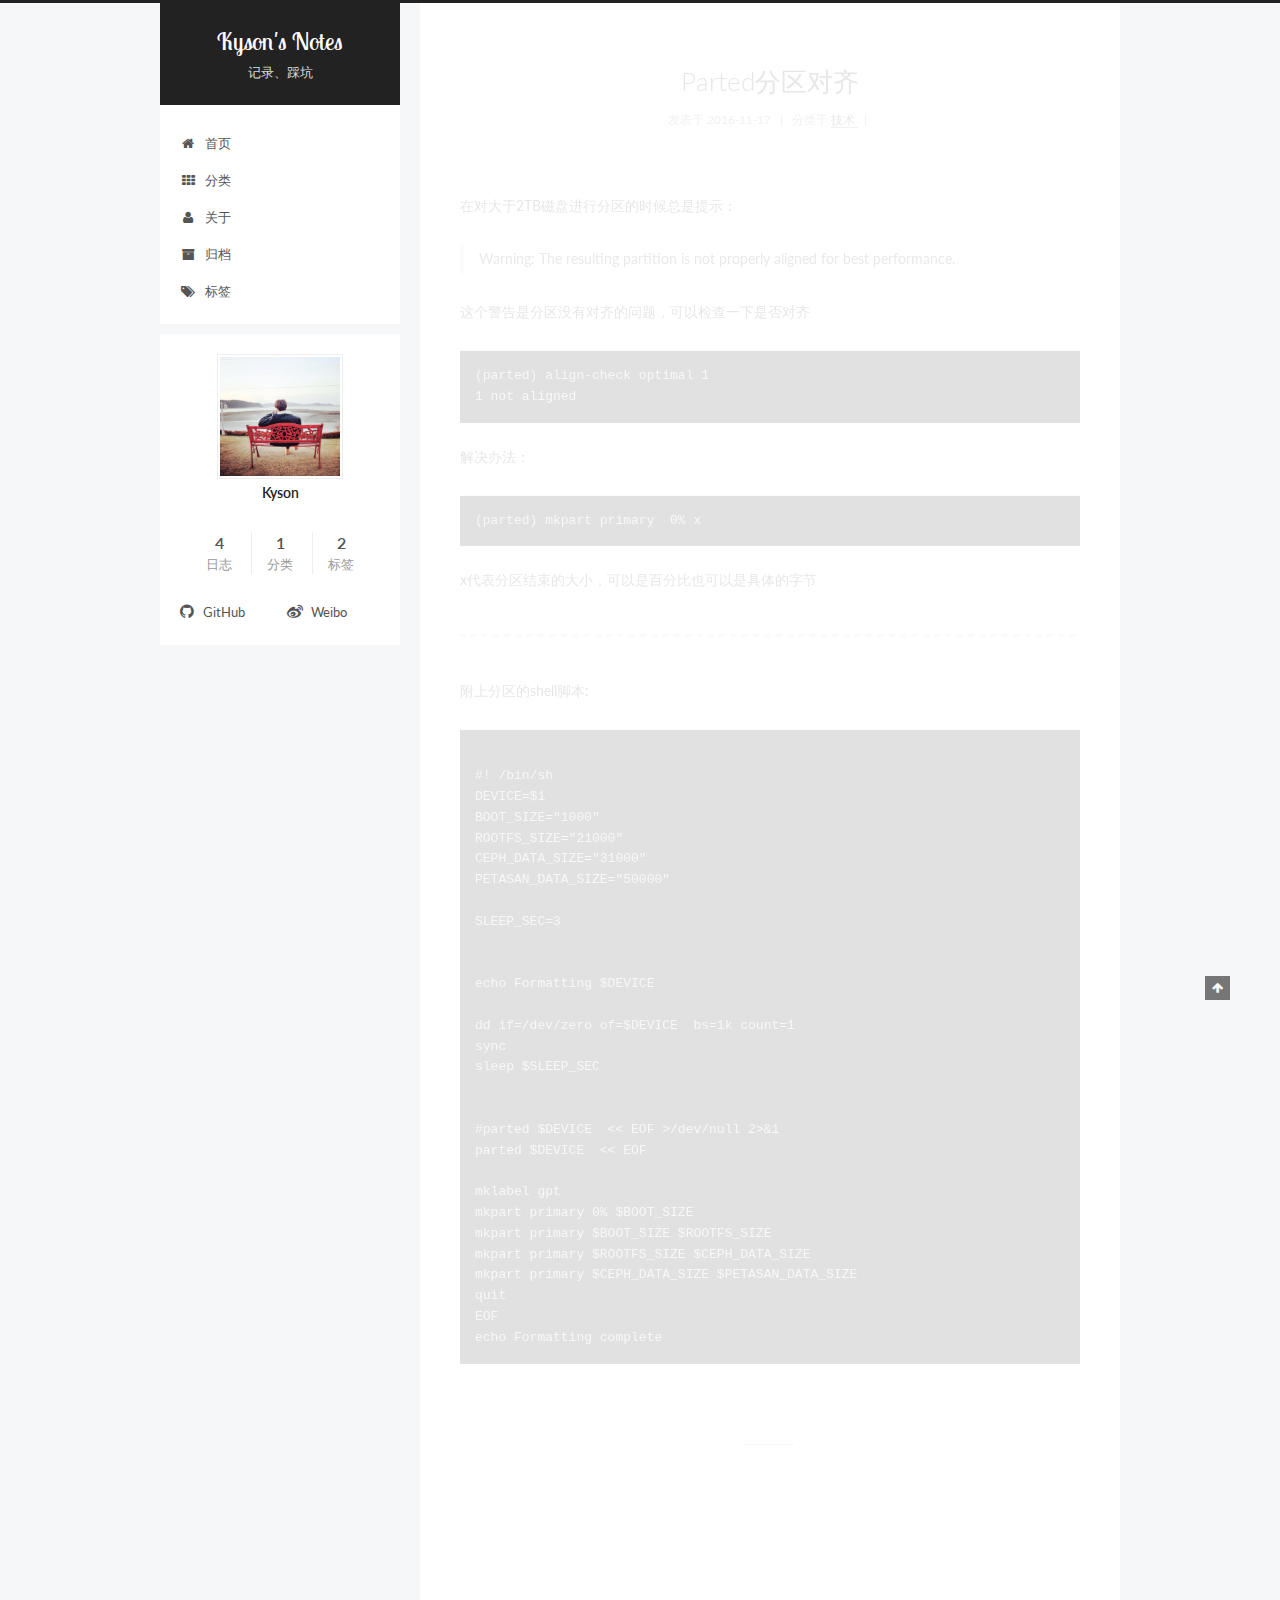
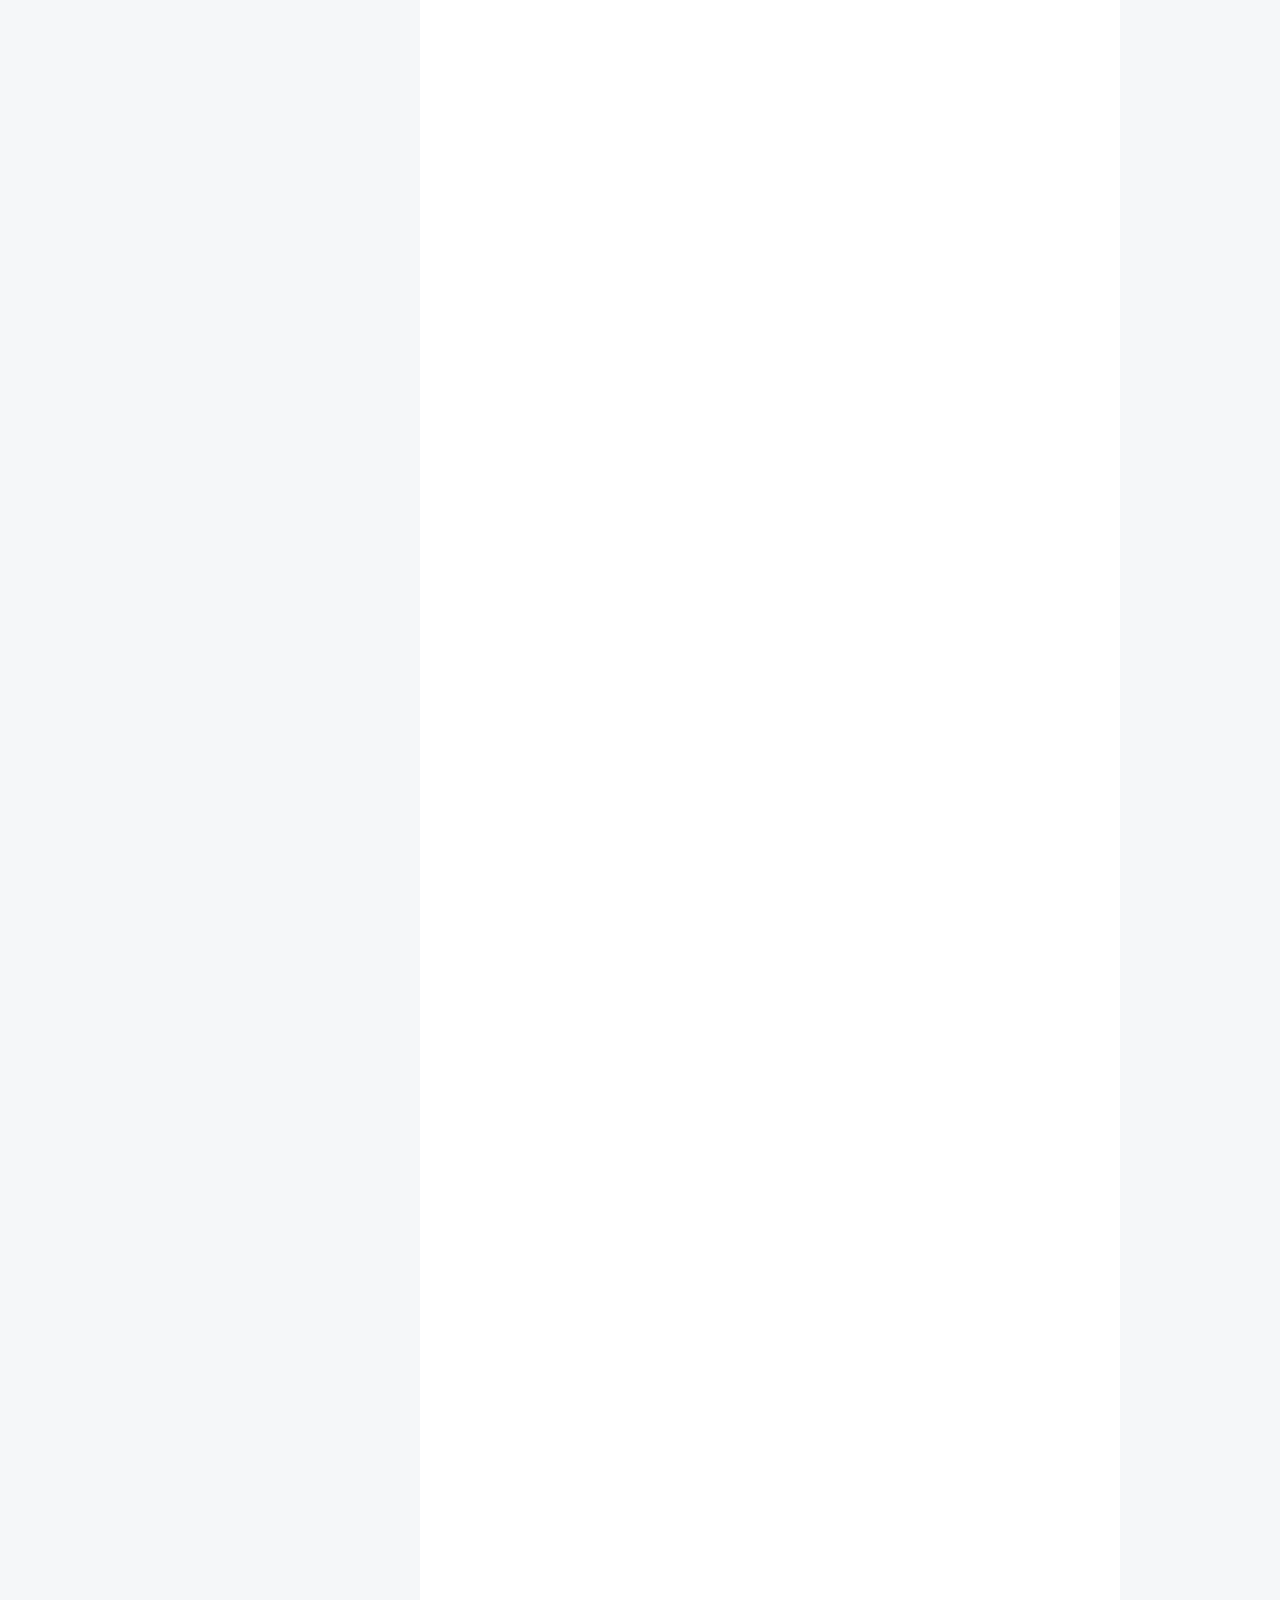
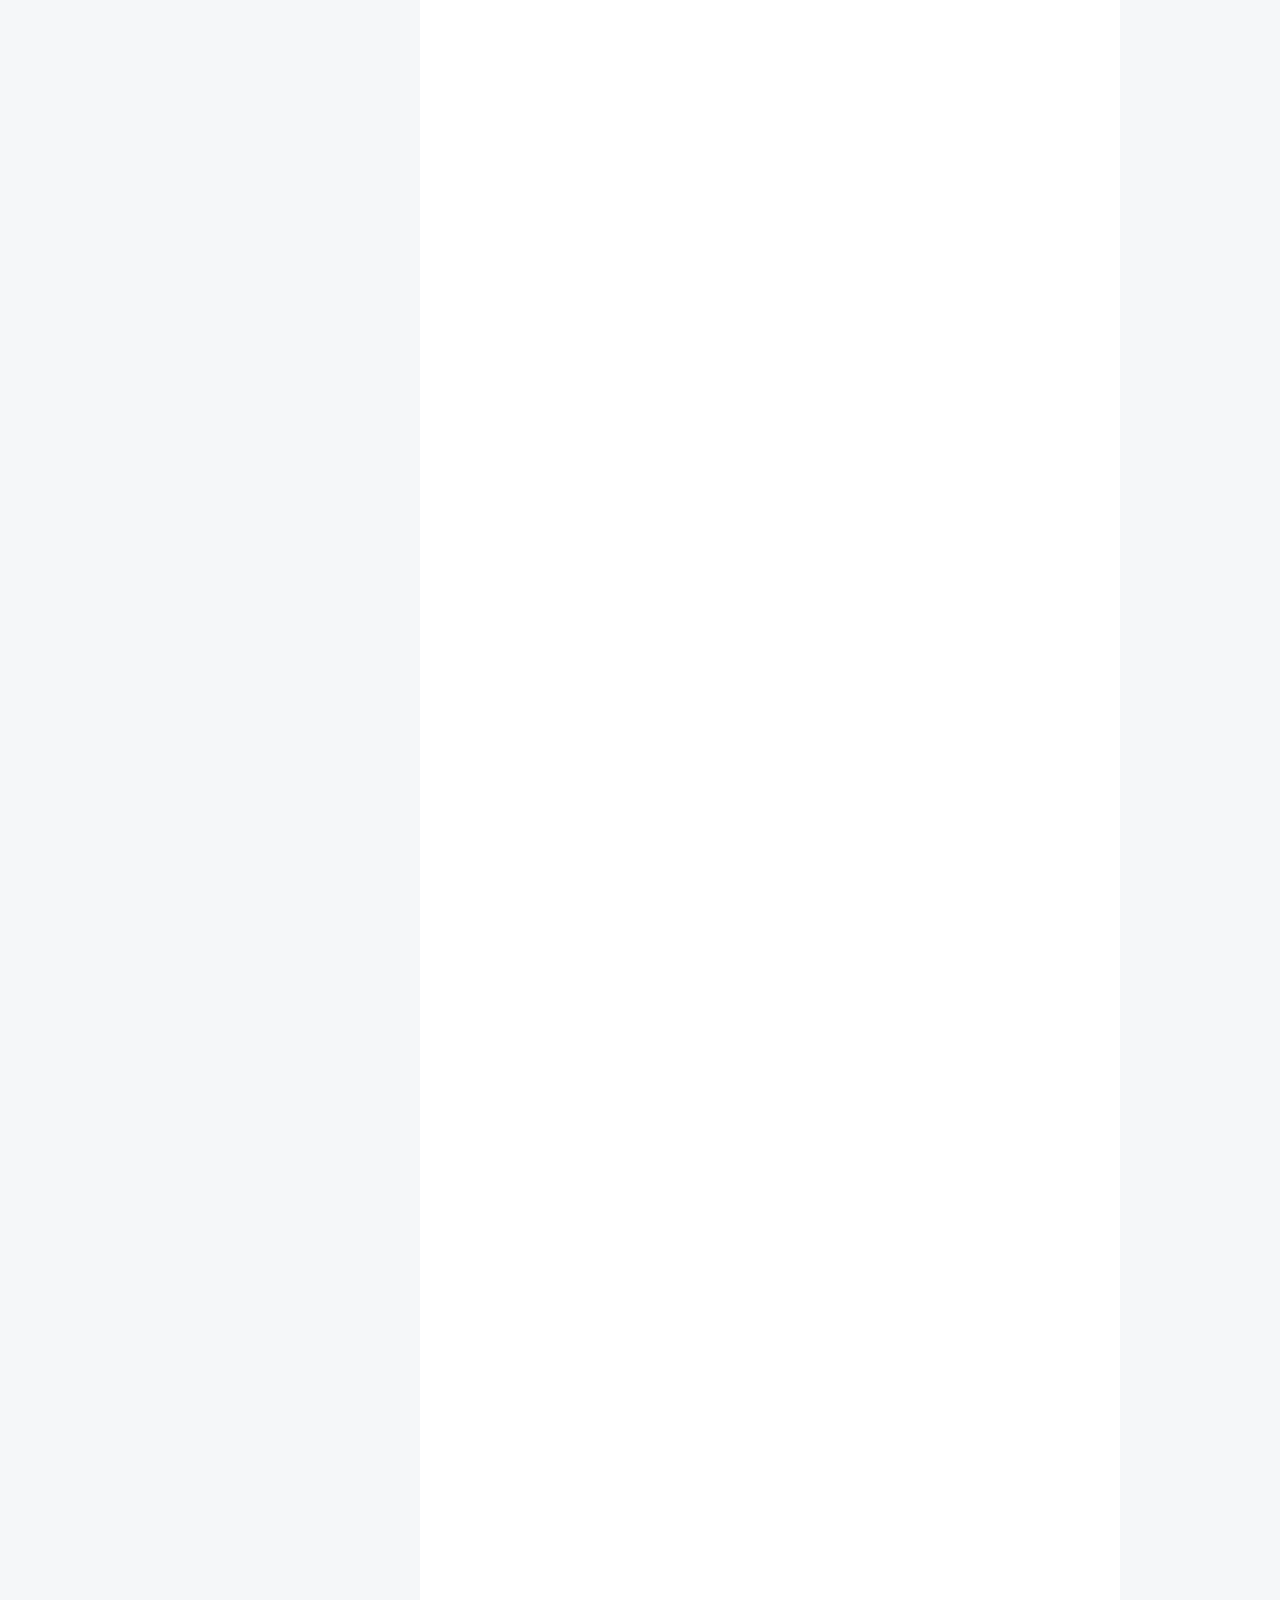
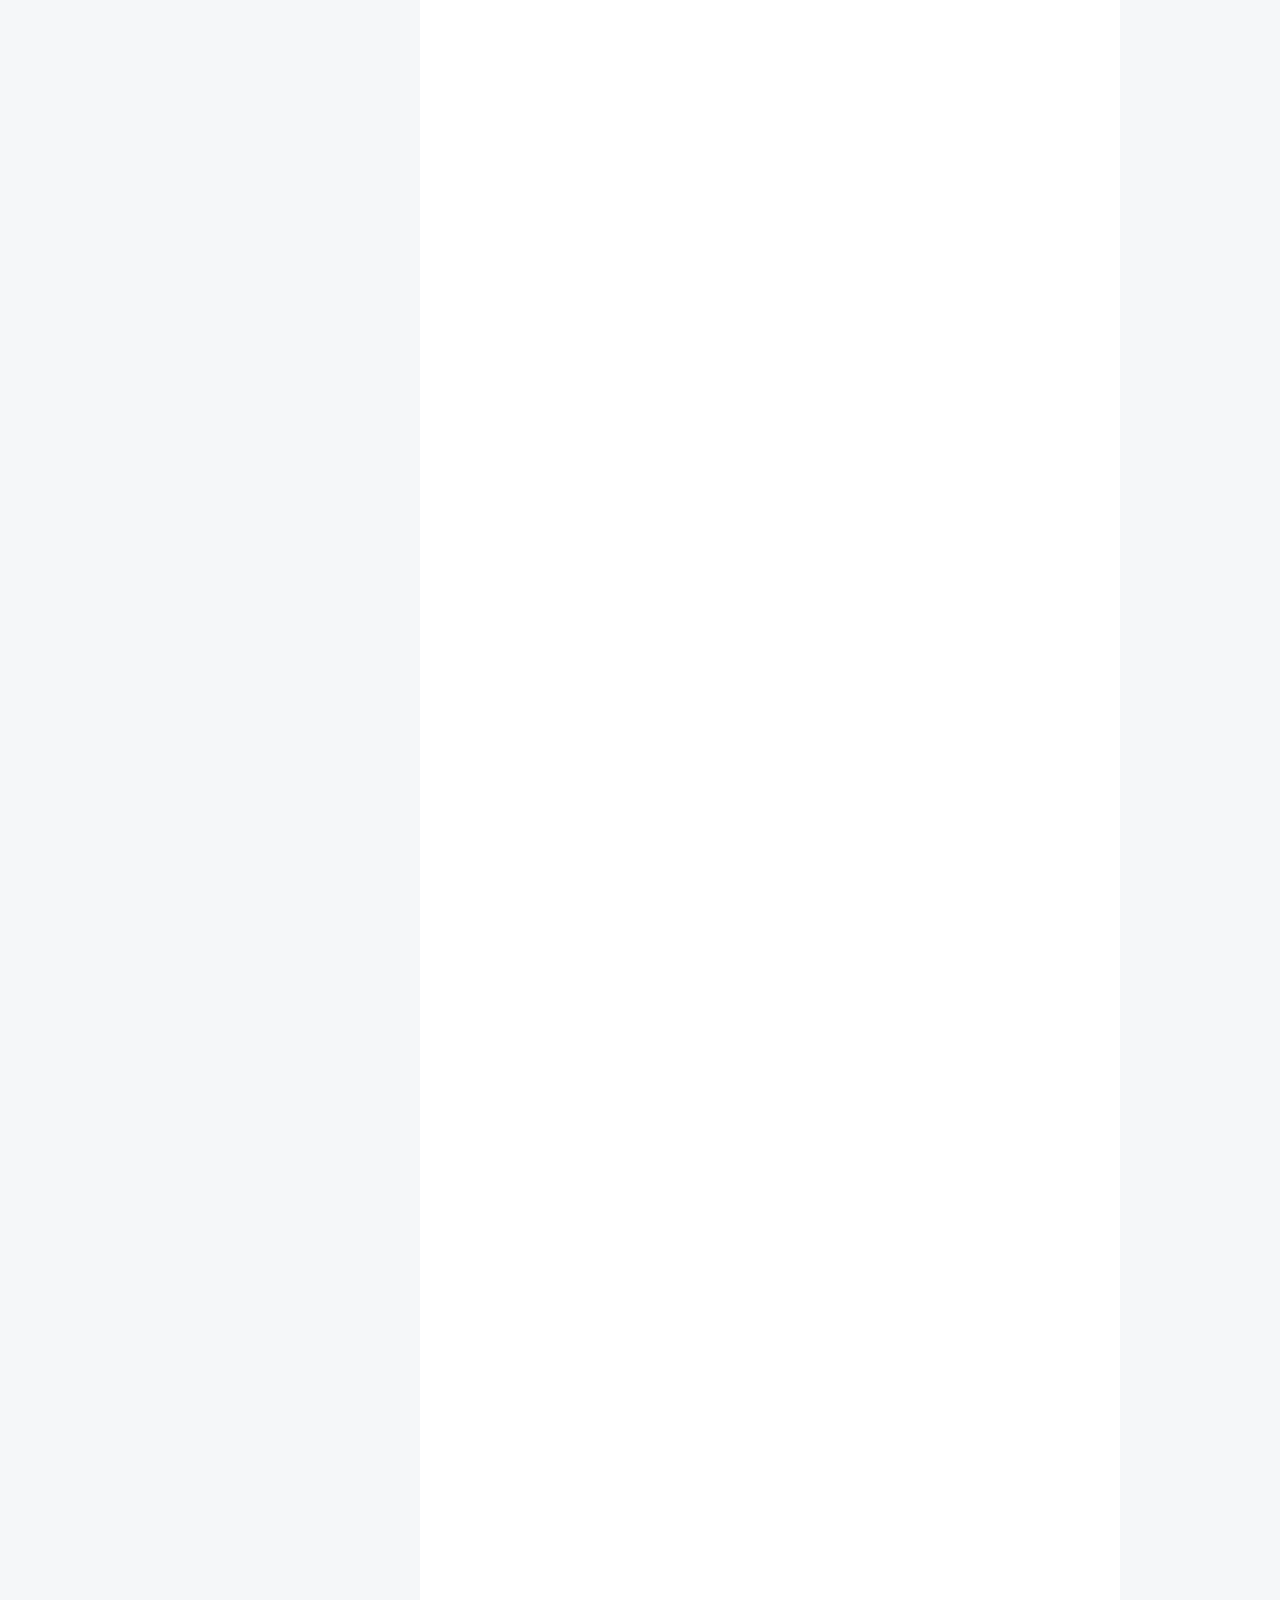
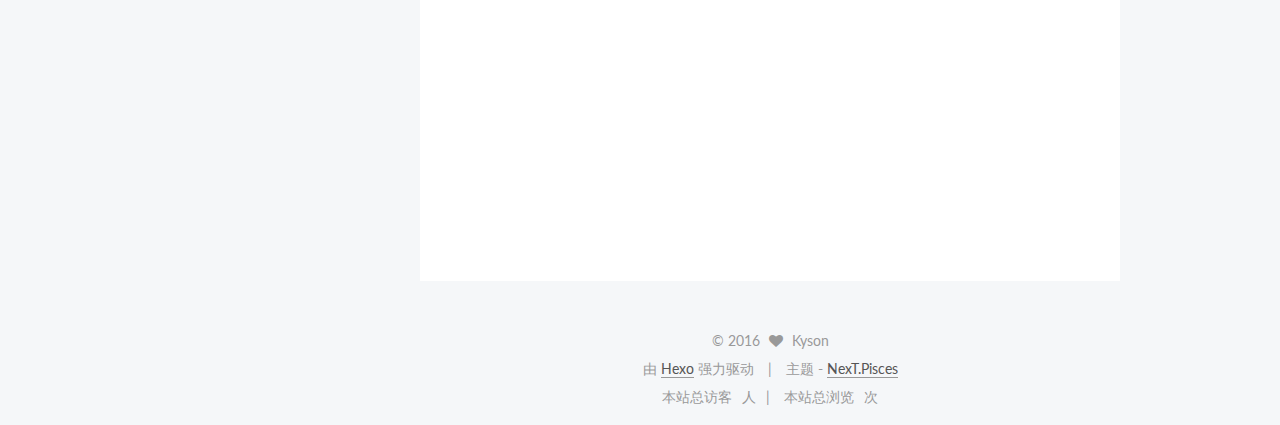
==== commit 2abecc53: "Site updated: 2016-11-17 14:21:48" ====
--- a/index.html
+++ b/index.html
@@ -246,6 +246,166 @@
           <div id="content" class="content">
             
   <section id="posts" class="posts-expand">
+    
+      
+
+  
+  
+
+  
+  
+  
+
+  <article class="post post-type-normal " itemscope itemtype="//schema.org/Article">
+
+    
+      <header class="post-header">
+
+        
+        
+          <h1 class="post-title" itemprop="name headline">
+            
+            
+              
+                
+                <a class="post-title-link" href="/2016/11/17/Parted分区对齐/" itemprop="url">
+                  Parted分区对齐
+                </a>
+              
+            
+          </h1>
+        
+
+        <div class="post-meta">
+          <span class="post-time">
+            <span class="post-meta-item-icon">
+              <i class="fa fa-calendar-o"></i>
+            </span>
+            <span class="post-meta-item-text">发表于</span>
+            <time itemprop="dateCreated" datetime="2016-11-17T13:57:10+08:00" content="2016-11-17">
+              2016-11-17
+            </time>
+          </span>
+
+          
+            <span class="post-category" >
+              &nbsp; | &nbsp;
+              <span class="post-meta-item-icon">
+                <i class="fa fa-folder-o"></i>
+              </span>
+              <span class="post-meta-item-text">分类于</span>
+              
+                <span itemprop="about" itemscope itemtype="https://schema.org/Thing">
+                  <a href="/categories/技术/" itemprop="url" rel="index">
+                    <span itemprop="name">技术</span>
+                  </a>
+                </span>
+
+                
+                
+
+              
+            </span>
+          
+
+          
+            
+              <span class="post-comments-count">
+                &nbsp; | &nbsp;
+                <a href="/2016/11/17/Parted分区对齐/#comments" itemprop="discussionUrl">
+                  <span class="post-comments-count ds-thread-count" data-thread-key="2016/11/17/Parted分区对齐/" itemprop="commentsCount"></span>
+                </a>
+              </span>
+            
+          
+
+          
+
+          
+          
+
+          
+        </div>
+      </header>
+    
+
+
+    <div class="post-body" itemprop="articleBody">
+
+      
+      
+
+      
+        
+          
+            <p>在对大于2TB磁盘进行分区的时候总是提示：</p>
+<blockquote>
+<p>Warning: The resulting partition is not properly aligned for best performance.  </p>
+</blockquote>
+<p>这个警告是分区没有对齐的问题，可以检查一下是否对齐  </p>
+<pre><code>(parted) align-check optimal 1                                   
+1 not aligned
+</code></pre><p>解决办法：  </p>
+<pre><code>(parted) mkpart primary  0% x
+</code></pre><p>x代表分区结束的大小，可以是百分比也可以是具体的字节  </p>
+<hr>
+<p>附上分区的shell脚本:  </p>
+<pre><code>
+#! /bin/sh
+DEVICE=$1
+BOOT_SIZE=&quot;1000&quot;
+ROOTFS_SIZE=&quot;21000&quot;
+CEPH_DATA_SIZE=&quot;31000&quot;
+PETASAN_DATA_SIZE=&quot;50000&quot;
+
+SLEEP_SEC=3
+
+
+echo Formatting $DEVICE
+
+dd if=/dev/zero of=$DEVICE  bs=1k count=1
+sync
+sleep $SLEEP_SEC
+
+
+#parted $DEVICE  &lt;&lt; EOF &gt;/dev/null 2&gt;&amp;1
+parted $DEVICE  &lt;&lt; EOF
+
+mklabel gpt 
+mkpart primary 0% $BOOT_SIZE
+mkpart primary $BOOT_SIZE $ROOTFS_SIZE
+mkpart primary $ROOTFS_SIZE $CEPH_DATA_SIZE
+mkpart primary $CEPH_DATA_SIZE $PETASAN_DATA_SIZE
+quit
+EOF
+echo Formatting complete
+</code></pre>
+          
+        
+      
+    </div>
+
+    <div>
+      
+    </div>
+
+    <div>
+      
+    </div>
+
+    <footer class="post-footer">
+      
+
+      
+
+      
+      
+        <div class="post-eof"></div>
+      
+    </footer>
+  </article>
+
+
     
       
 
@@ -697,7 +857,7 @@
         <nav class="site-state motion-element">
           <div class="site-state-item site-state-posts">
             <a href="/archives">
-              <span class="site-state-item-count">3</span>
+              <span class="site-state-item-count">4</span>
               <span class="site-state-item-name">日志</span>
             </a>
           </div>
--- a/css/main.css
+++ b/css/main.css
@@ -1679,7 +1679,7 @@
   width: 4px;
   height: 4px;
   border-radius: 50%;
-  background: #de8320;
+  background: #b17cff;
 }
 .links-of-blogroll {
   font-size: 13px;
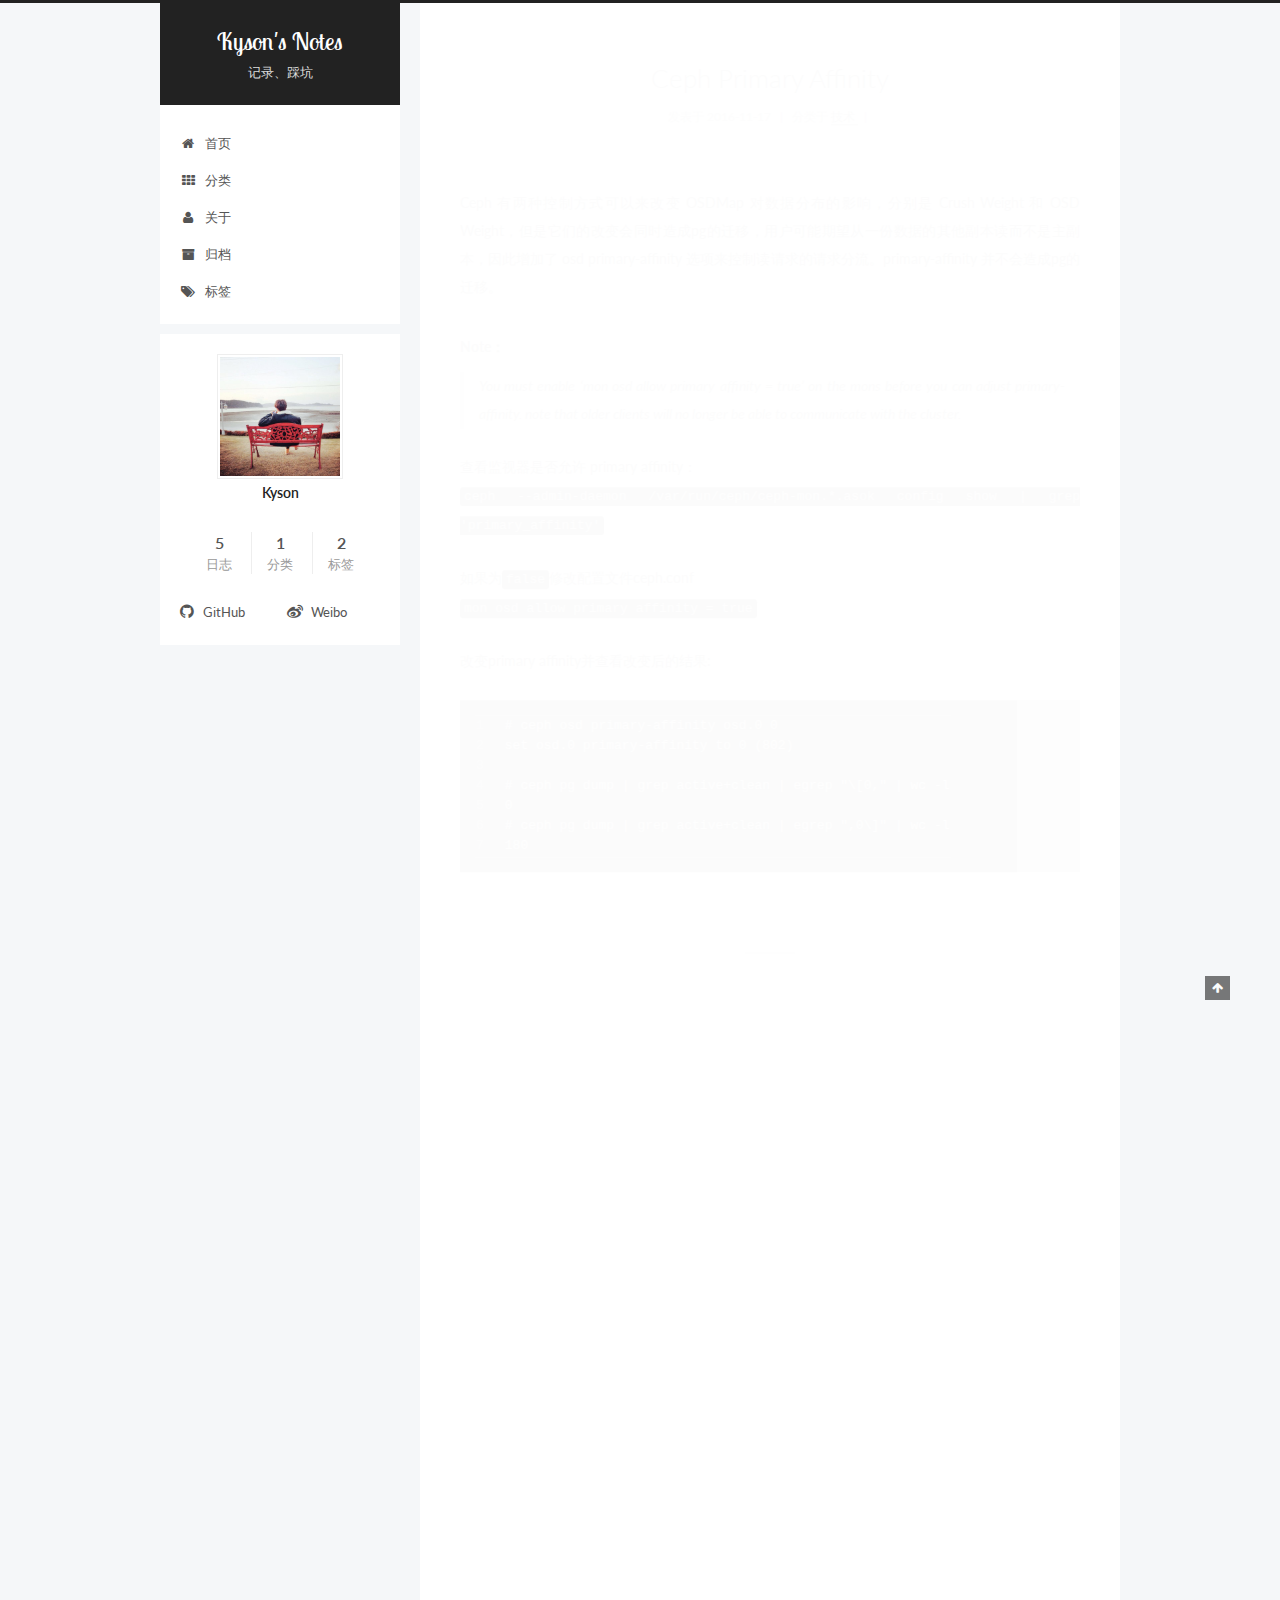
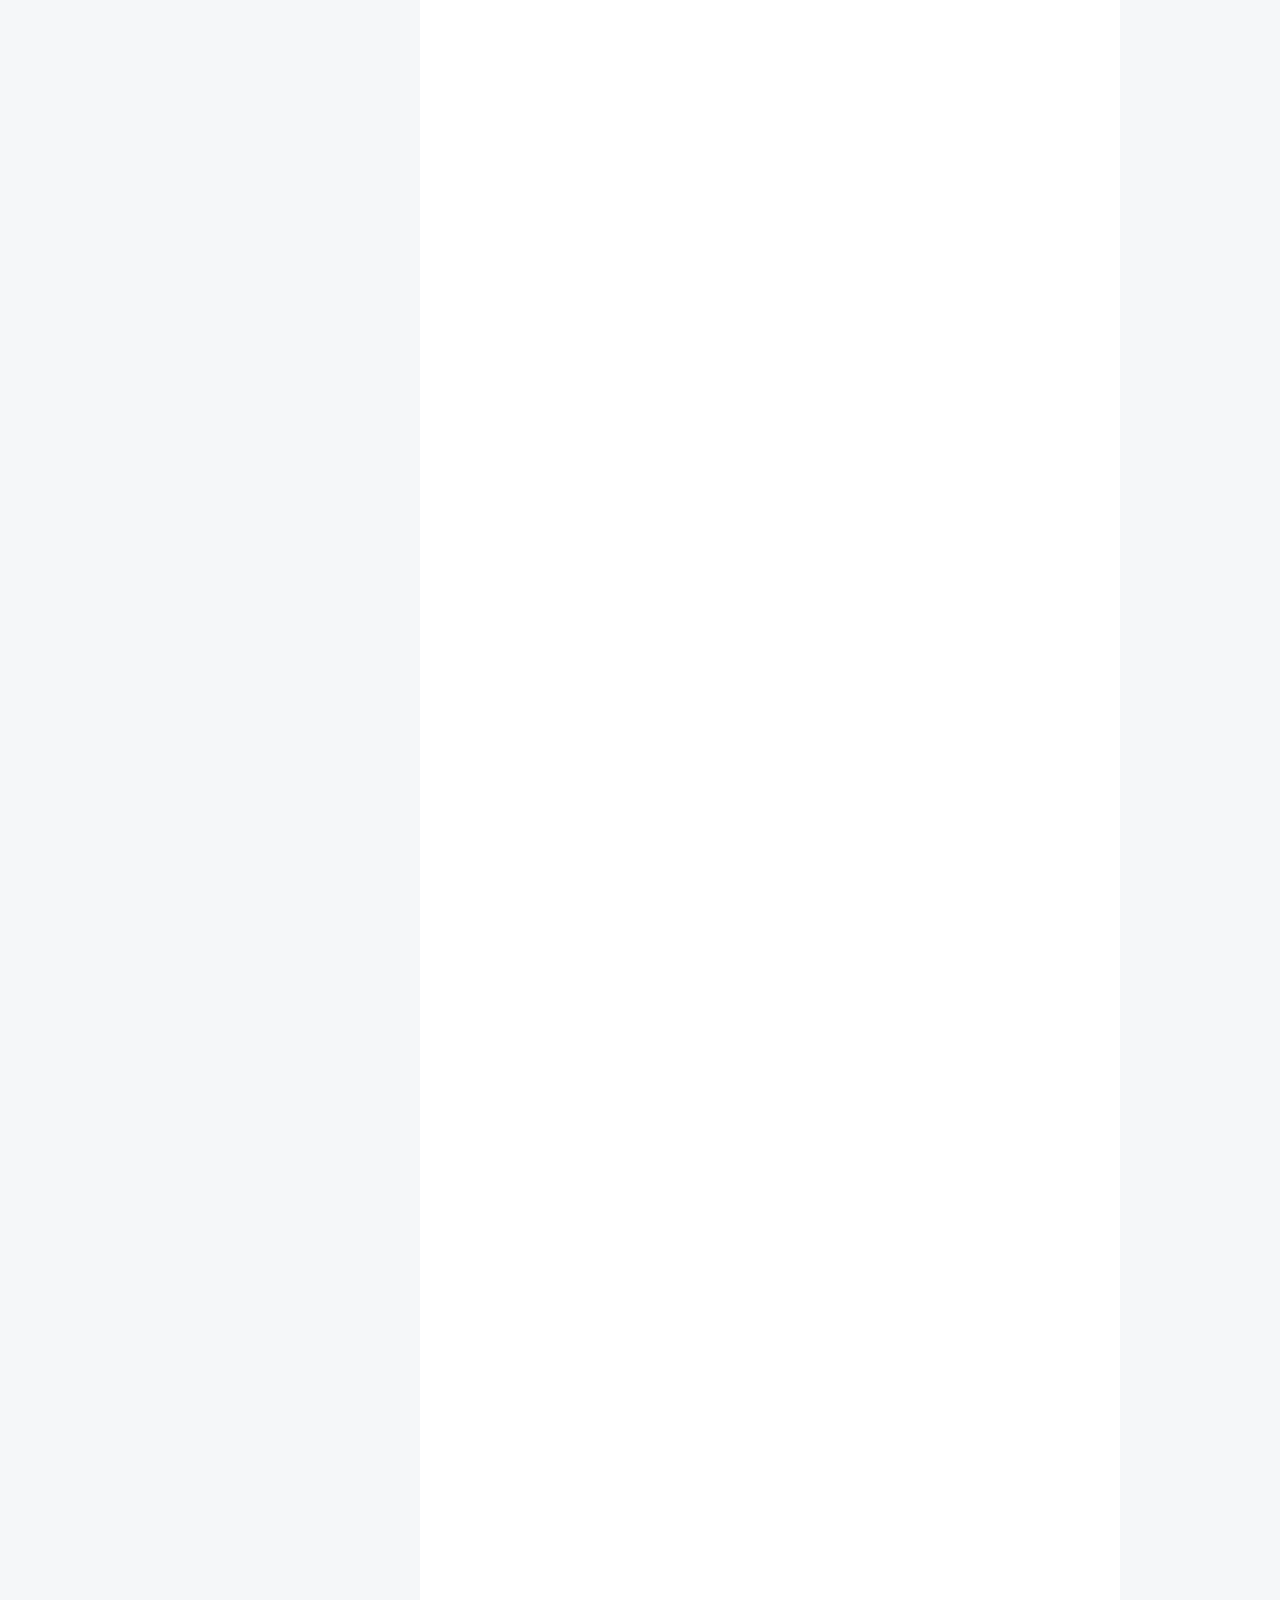
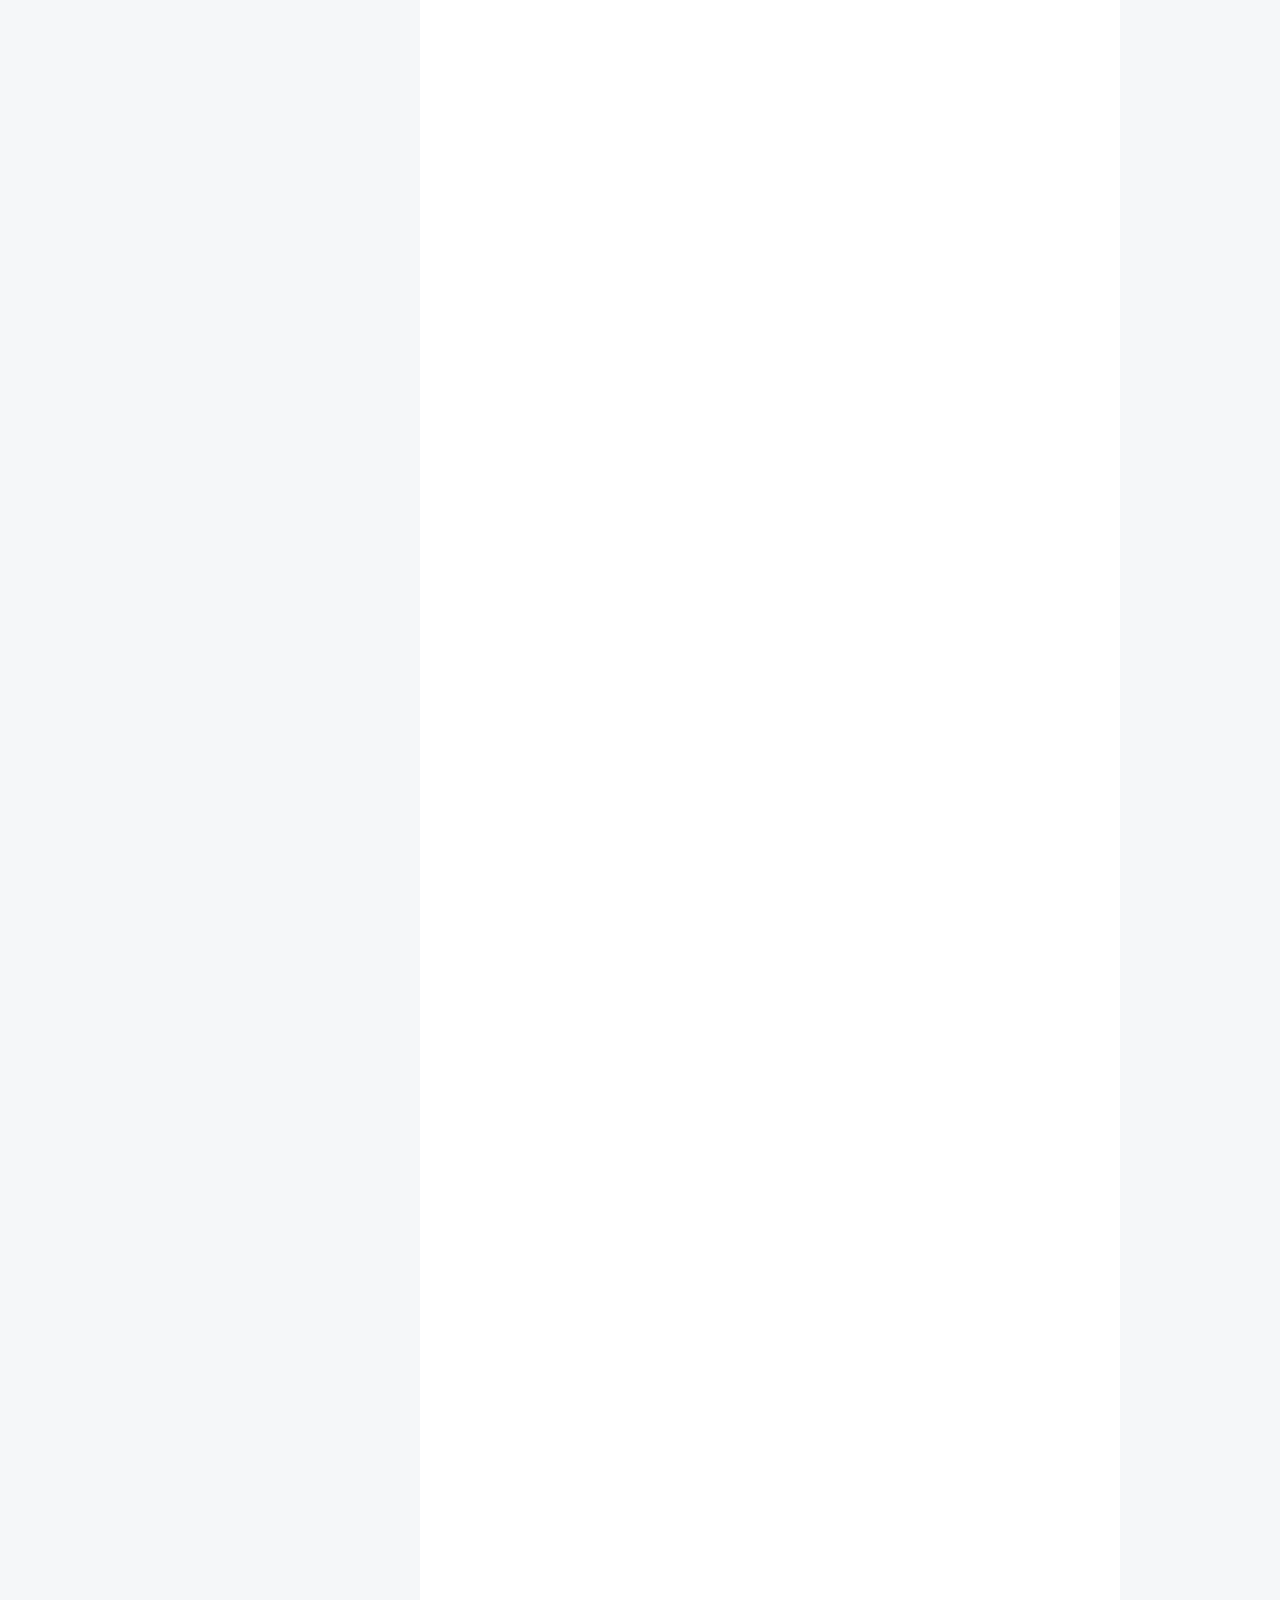
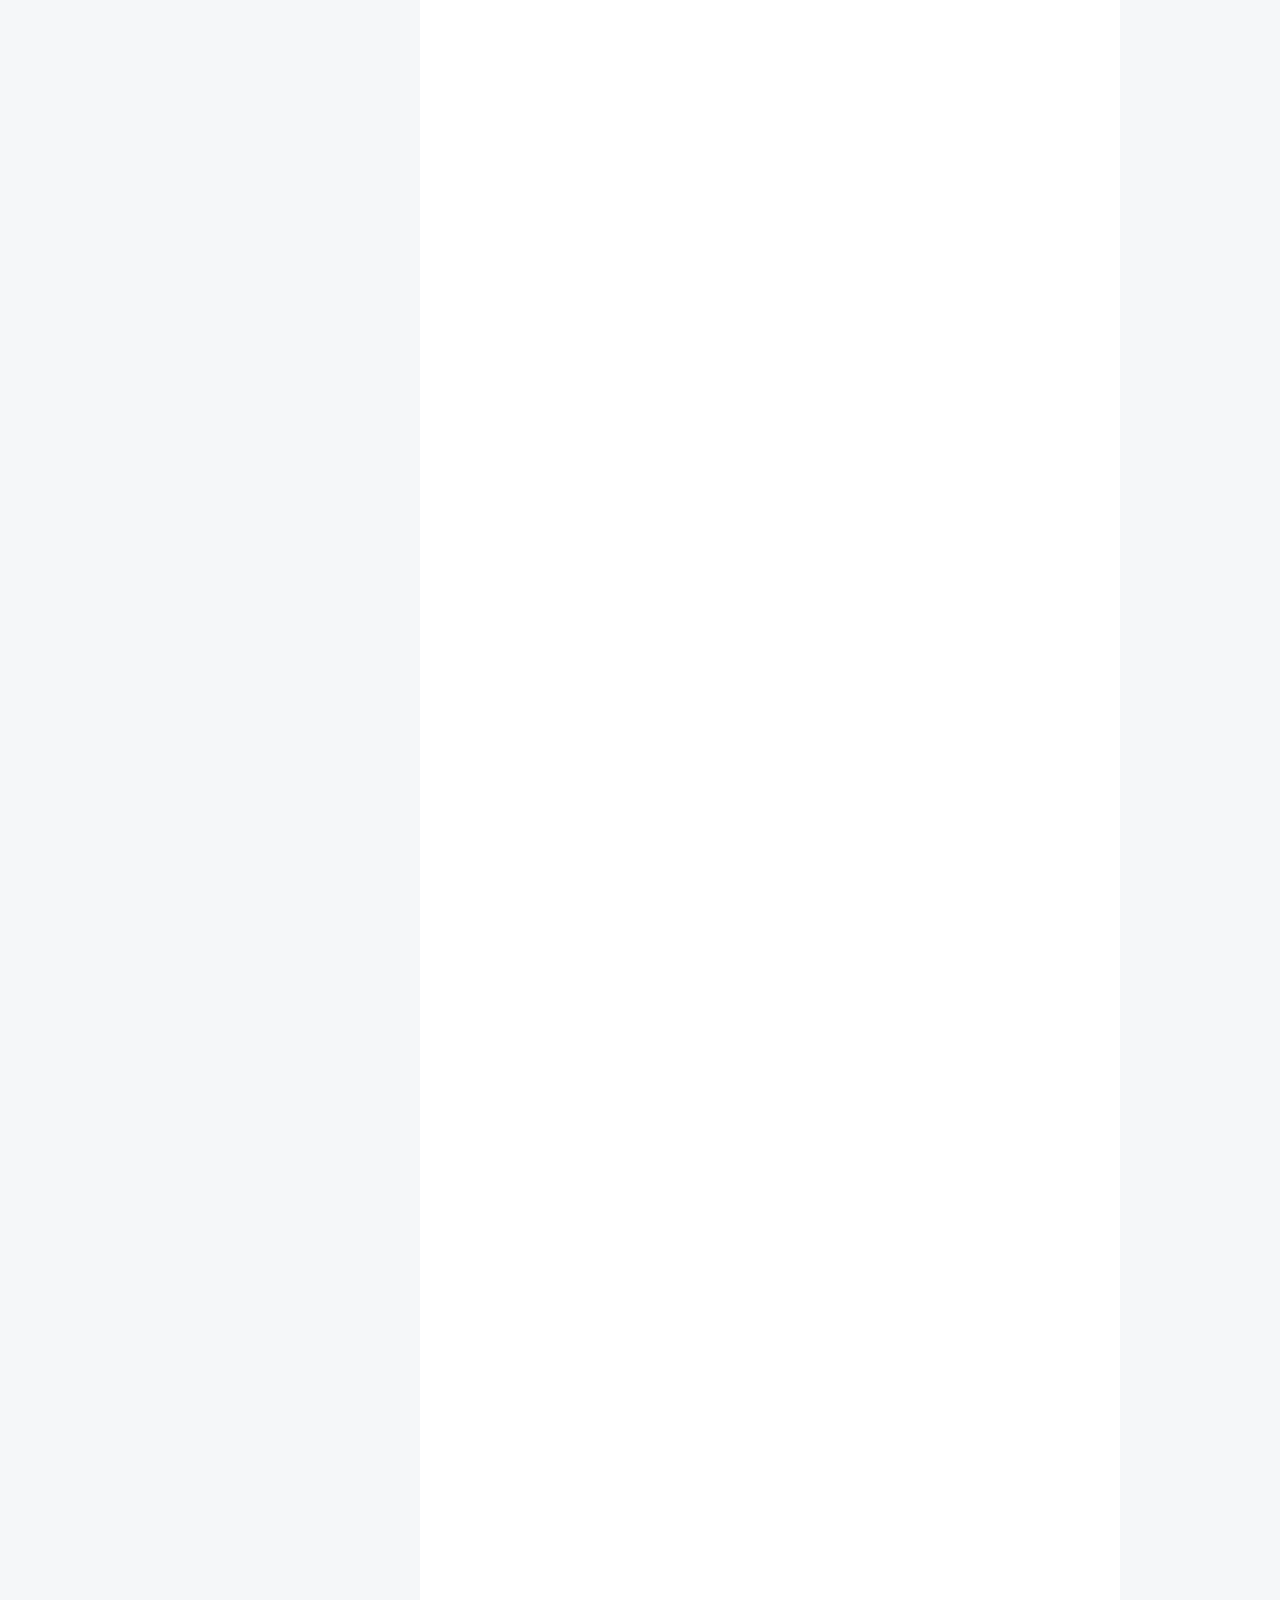
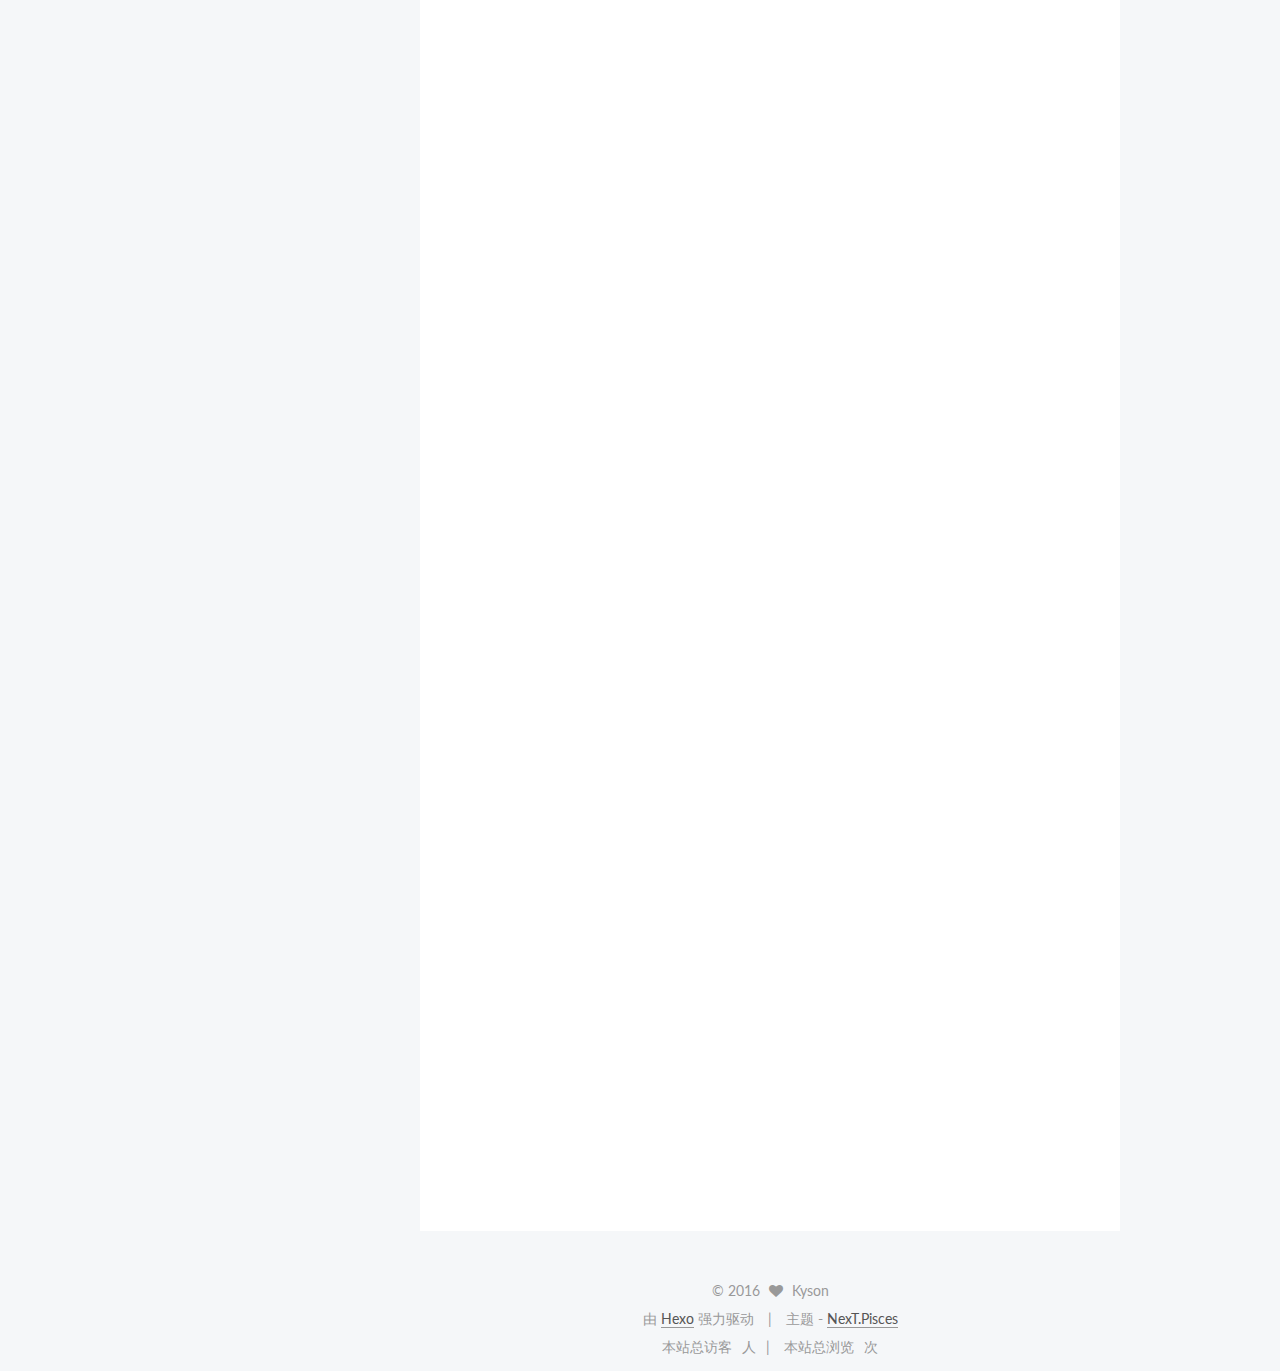
==== commit 203d921c: "Site updated: 2017-11-12 23:02:05" ====
--- a/index.html
+++ b/index.html
@@ -246,6 +246,132 @@
           <div id="content" class="content">
             
   <section id="posts" class="posts-expand">
+    
+      
+
+  
+  
+
+  
+  
+  
+
+  <article class="post post-type-normal " itemscope itemtype="//schema.org/Article">
+
+    
+      <header class="post-header">
+
+        
+        
+          <h1 class="post-title" itemprop="name headline">
+            
+            
+              
+                
+                <a class="post-title-link" href="/2016/11/17/Ceph Primary Affinity/" itemprop="url">
+                  Ceph Primary Affinity
+                </a>
+              
+            
+          </h1>
+        
+
+        <div class="post-meta">
+          <span class="post-time">
+            <span class="post-meta-item-icon">
+              <i class="fa fa-calendar-o"></i>
+            </span>
+            <span class="post-meta-item-text">发表于</span>
+            <time itemprop="dateCreated" datetime="2016-11-17T20:51:26+08:00" content="2016-11-17">
+              2016-11-17
+            </time>
+          </span>
+
+          
+            <span class="post-category" >
+              &nbsp; | &nbsp;
+              <span class="post-meta-item-icon">
+                <i class="fa fa-folder-o"></i>
+              </span>
+              <span class="post-meta-item-text">分类于</span>
+              
+                <span itemprop="about" itemscope itemtype="https://schema.org/Thing">
+                  <a href="/categories/技术/" itemprop="url" rel="index">
+                    <span itemprop="name">技术</span>
+                  </a>
+                </span>
+
+                
+                
+
+              
+            </span>
+          
+
+          
+            
+              <span class="post-comments-count">
+                &nbsp; | &nbsp;
+                <a href="/2016/11/17/Ceph Primary Affinity/#comments" itemprop="discussionUrl">
+                  <span class="post-comments-count ds-thread-count" data-thread-key="2016/11/17/Ceph Primary Affinity/" itemprop="commentsCount"></span>
+                </a>
+              </span>
+            
+          
+
+          
+
+          
+          
+
+          
+        </div>
+      </header>
+    
+
+
+    <div class="post-body" itemprop="articleBody">
+
+      
+      
+
+      
+        
+          
+            <p>Ceph 有两种控制方式可以来改变 OSDMap 对数据分布的影响，分别是 Crush Weight 和 OSD Weight，但是它们的改变会同时造成pg的迁移，用户可能期望从一份数据的其他副本读而不是主副本，因此增加了 osd primary-affinity 选项来控制读请求的请求分流。primary-affinity 并不会造成pg的迁移。  </p>
+<h5 id="Note："><a href="#Note：" class="headerlink" title="Note："></a>Note：</h5><blockquote>
+<p><em>You must enable ‘mon osd allow primary affinity = true’ on the mons before you can adjust primary-affinity. note that older clients will no longer be able to communicate with the cluster.</em>  </p>
+</blockquote>
+<p>查看监视器是否允许 primary affinity：<br><code>ceph --admin-daemon /var/run/ceph/ceph-mon.*.asok config show | grep &#39;primary_affinity&#39;</code>  </p>
+<p>如果为<code>false</code>修改配置文件ceph.conf<br><code>mon osd allow primary affinity = true</code>  </p>
+<p>改变primary affinity并查看改变后的结果:<br><figure class="highlight plain"><table><tr><td class="gutter"><pre><div class="line">1</div><div class="line">2</div><div class="line">3</div><div class="line">4</div><div class="line">5</div><div class="line">6</div><div class="line">7</div></pre></td><td class="code"><pre><div class="line"># ceph osd primary-affinity osd.0 0</div><div class="line">set osd.0 primary-affinity to 0 (802)</div><div class="line"></div><div class="line"># ceph pg dump | grep active+clean | egrep &quot;\[0,&quot; | wc -l</div><div class="line">0</div><div class="line"># ceph pg dump | grep active+clean | egrep &quot;,0\]&quot; | wc -l</div><div class="line">180</div></pre></td></tr></table></figure></p>
+
+          
+        
+      
+    </div>
+
+    <div>
+      
+    </div>
+
+    <div>
+      
+    </div>
+
+    <footer class="post-footer">
+      
+
+      
+
+      
+      
+        <div class="post-eof"></div>
+      
+    </footer>
+  </article>
+
+
     
       
 
@@ -857,7 +983,7 @@
         <nav class="site-state motion-element">
           <div class="site-state-item site-state-posts">
             <a href="/archives">
-              <span class="site-state-item-count">4</span>
+              <span class="site-state-item-count">5</span>
               <span class="site-state-item-name">日志</span>
             </a>
           </div>
